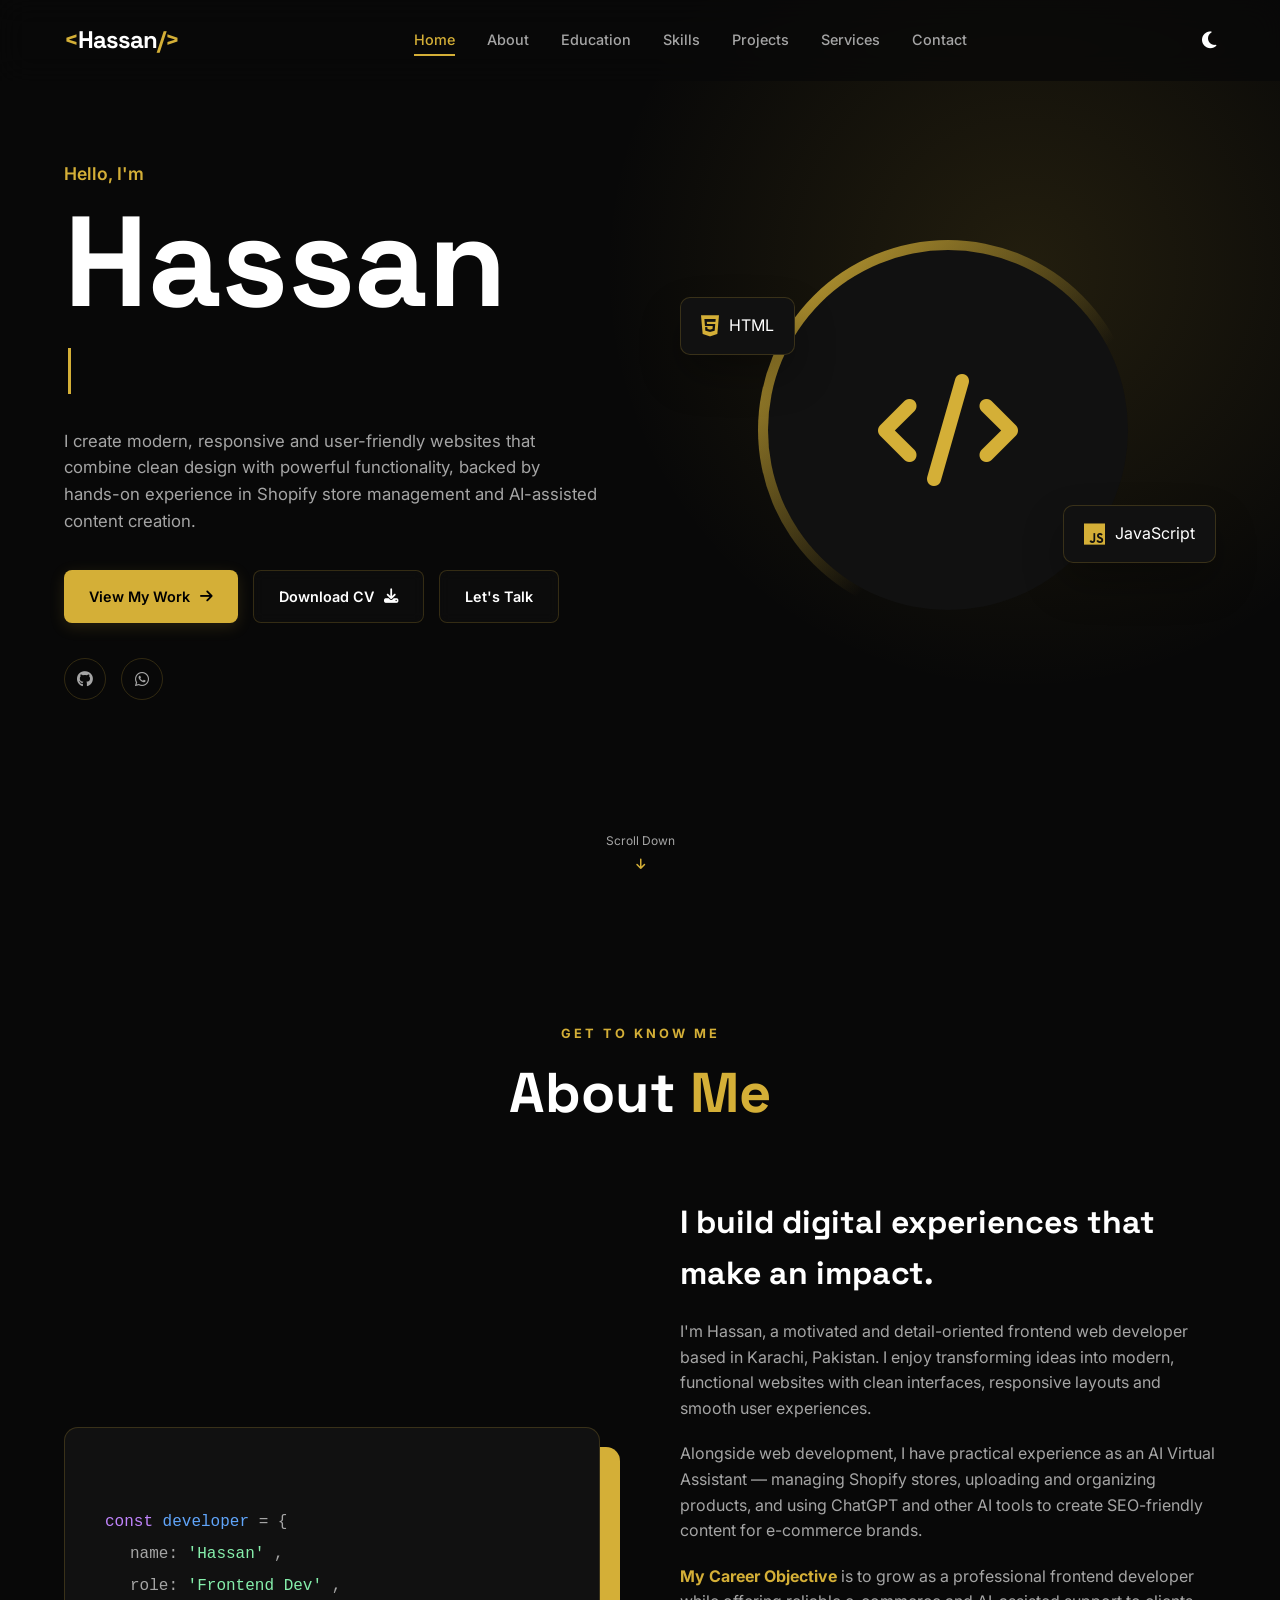
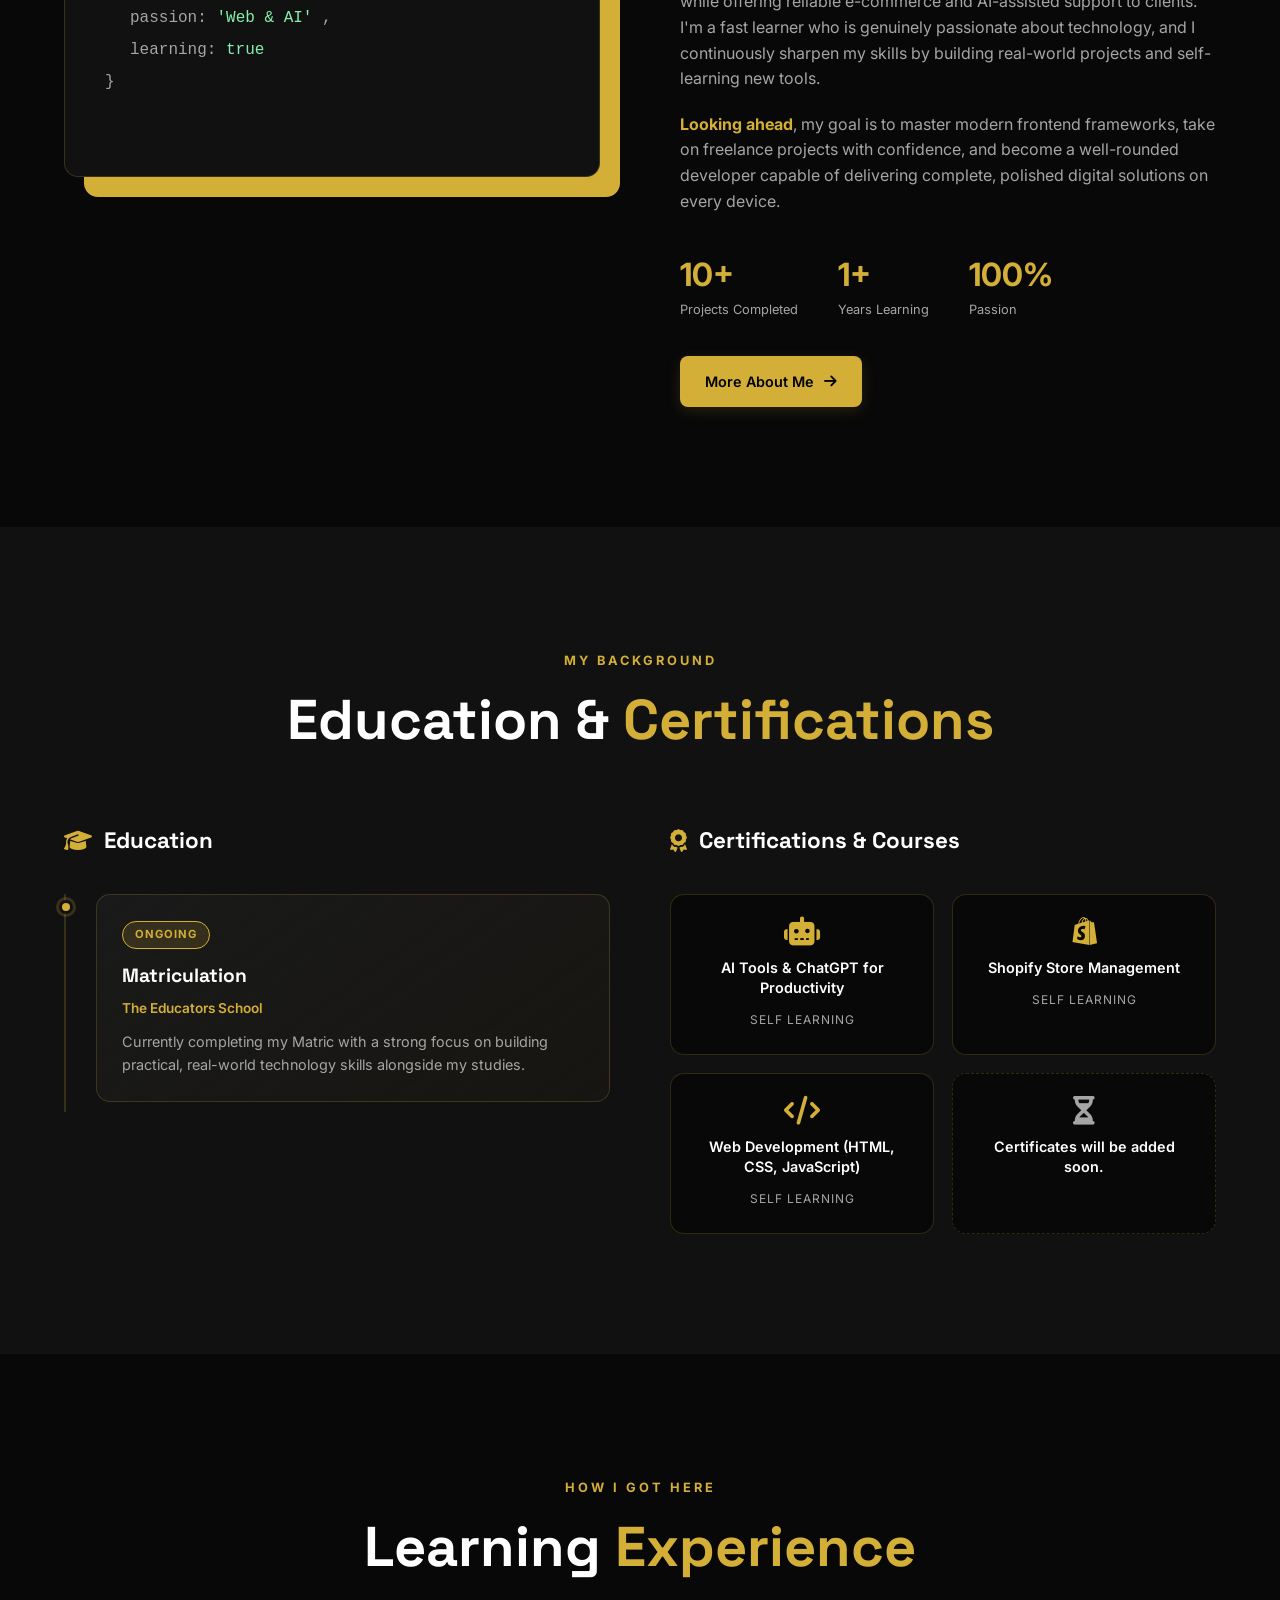
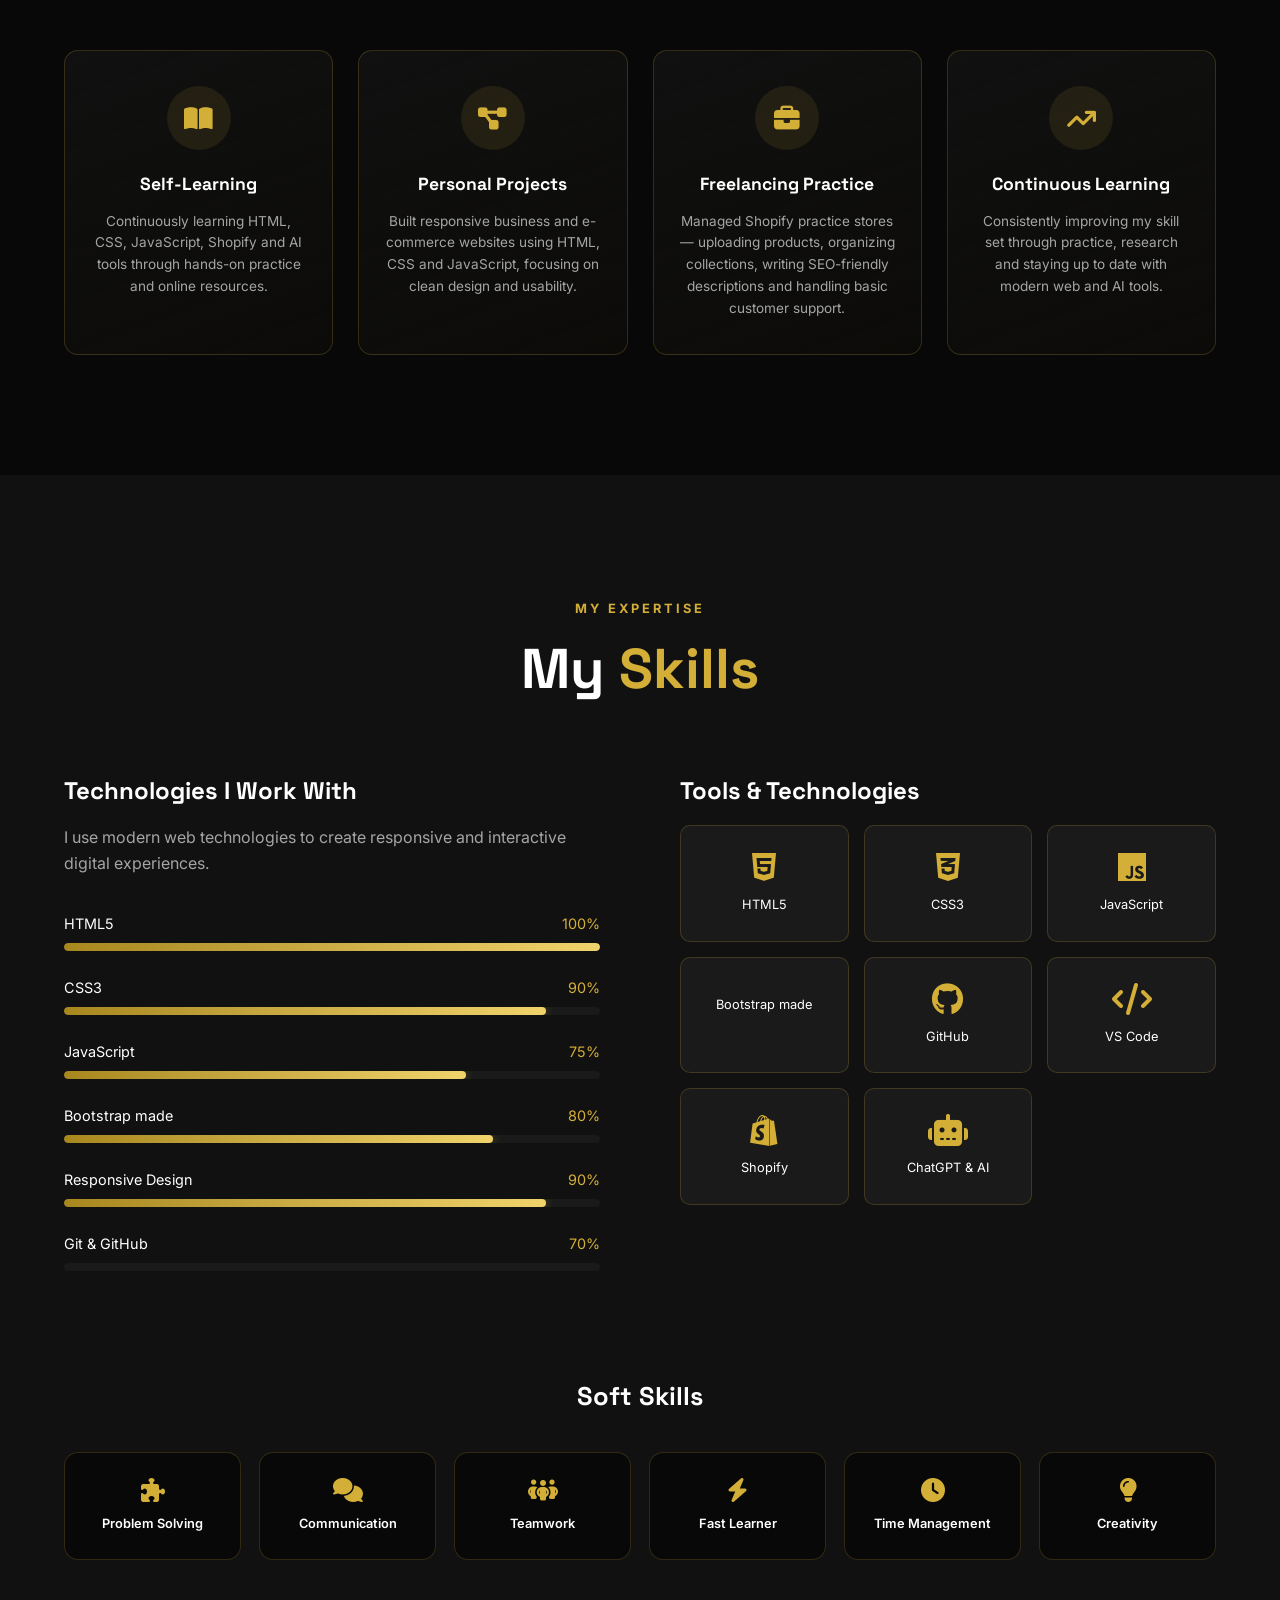
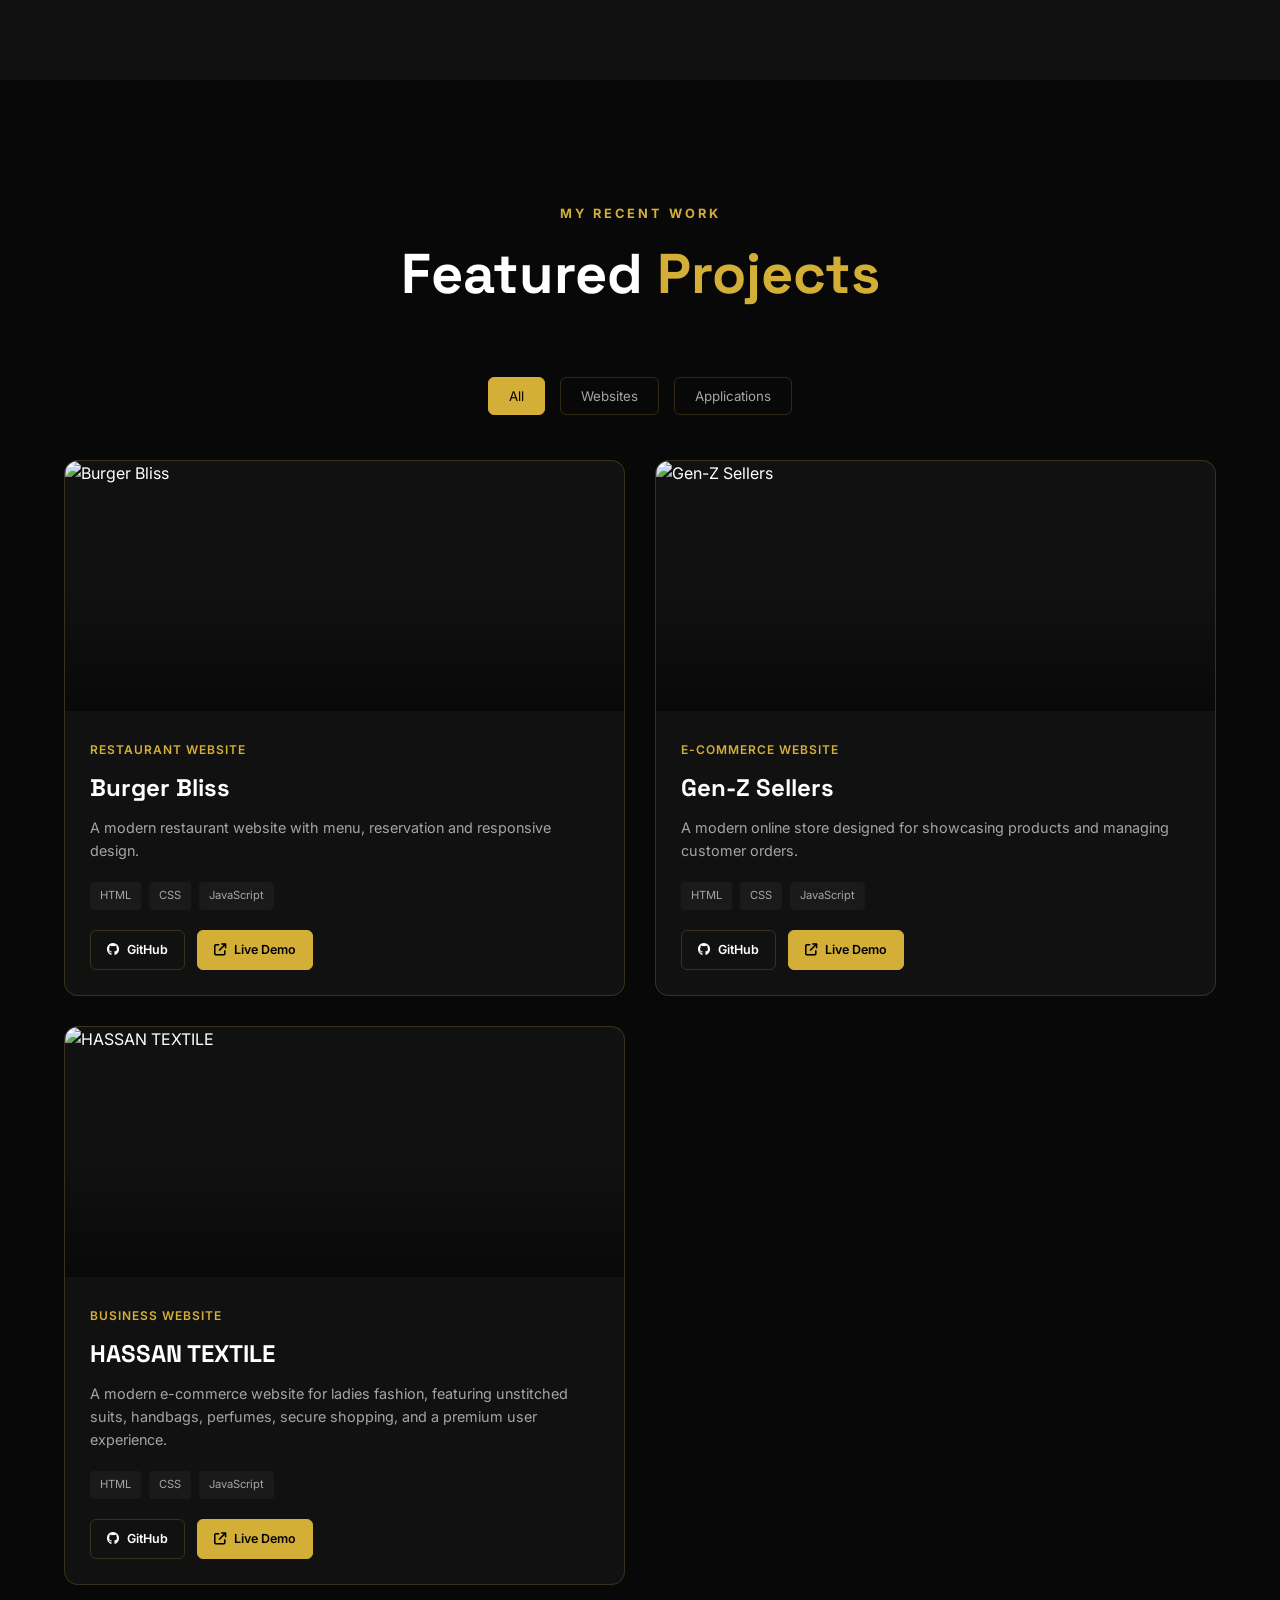
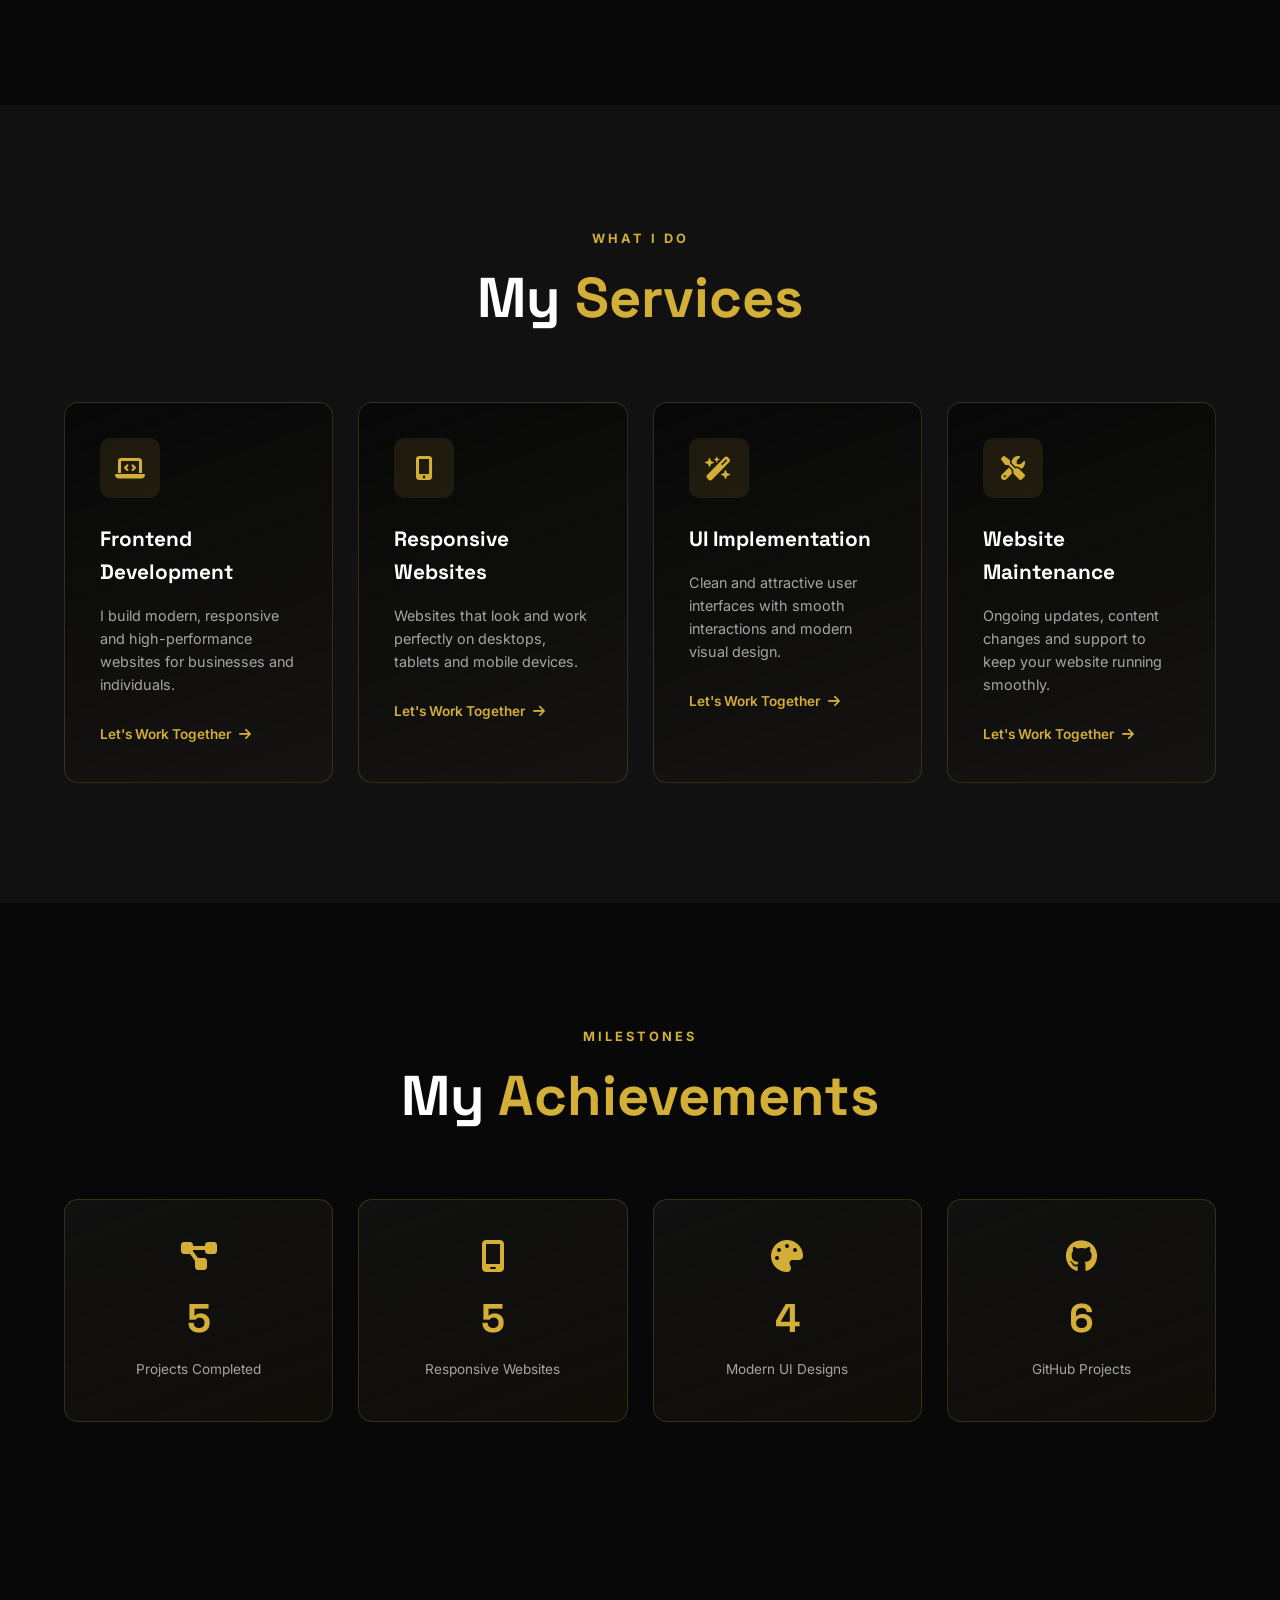
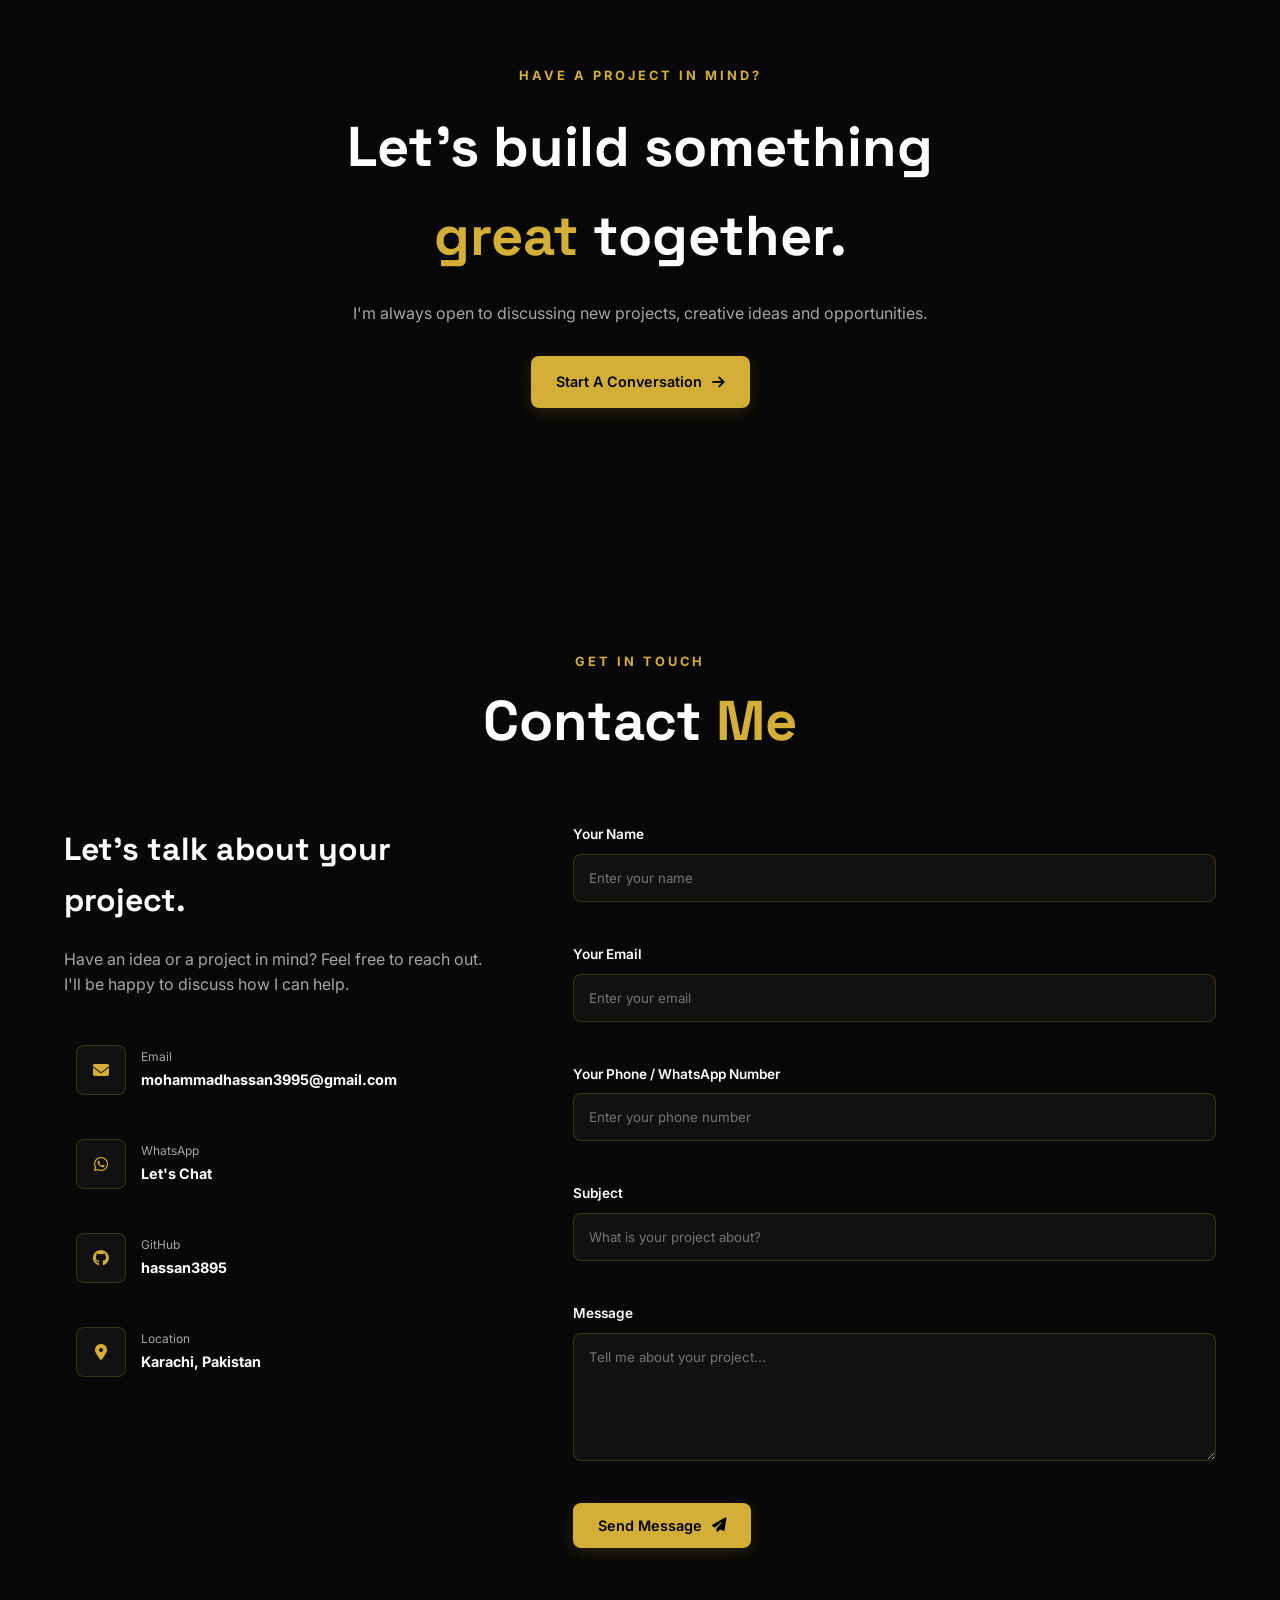
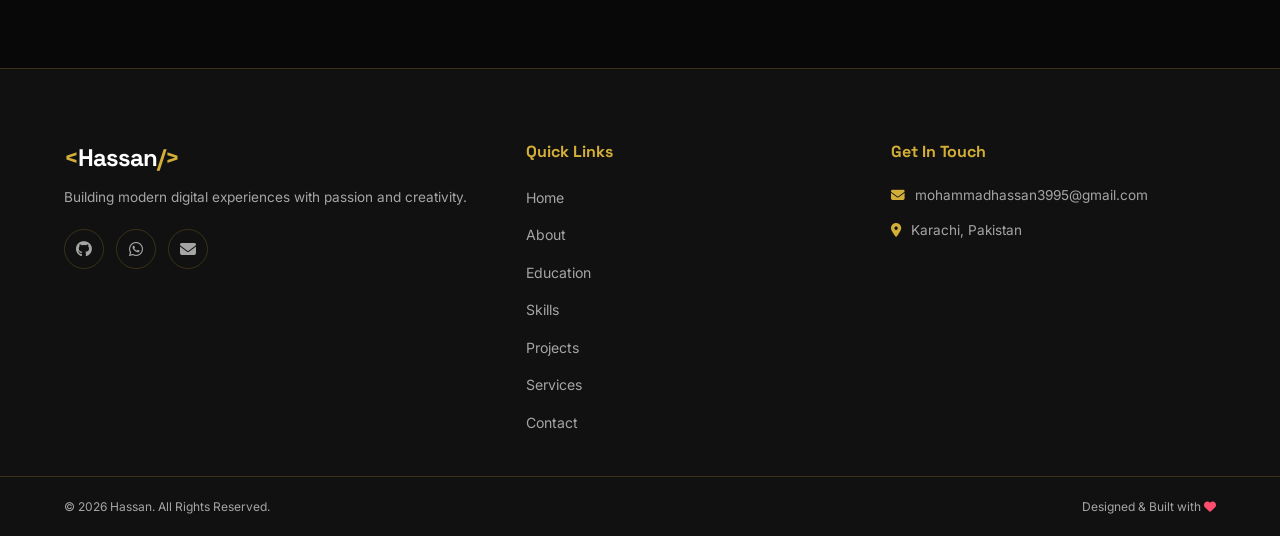
==== index.html @ ceb8ecf0 "Update index.html" ====
<!DOCTYPE html>
<html lang="en">

<head>

    <!-- Essential Meta Tags -->
    <meta charset="UTF-8">
    <meta name="viewport" content="width=device-width, initial-scale=1.0">

    <!-- SEO -->
    <meta name="description"
        content="Hassan is a passionate frontend web developer and AI Virtual Assistant from Karachi, Pakistan, skilled in HTML, CSS, JavaScript, Shopify store management and AI-assisted content creation. Explore his portfolio of modern, responsive websites.">

    <meta name="keywords"
        content="Hassan, Web Developer, Frontend Developer, HTML, CSS, JavaScript, Bootstrap made made, Portfolio, Shopify Assistant, AI Virtual Assistant, E-commerce Support, Karachi Pakistan">

    <meta name="author" content="Mohammad Hassan">
    <meta name="robots" content="index, follow">

    <!-- Canonical URL -->
    <link rel="canonical" href="https://hassan-portfolio.vercel.app/" />

    <!-- Open Graph / Facebook -->
    <meta property="og:type" content="website">
    <meta property="og:url" content="https://hassan-portfolio.vercel.app/">
    <meta property="og:title" content="Hassan Portfolio | Web Developer & AI Virtual Assistant">
    <meta property="og:description"
        content="Passionate frontend web developer and AI Virtual Assistant creating modern, responsive and user-friendly websites.">
    <meta property="og:image" content="assets/og-image.jpg">

    <!-- Twitter Card -->
    <meta name="twitter:card" content="summary_large_image">
    <meta name="twitter:url" content="https://hassan-portfolio.vercel.app/">
    <meta name="twitter:title" content="Hassan Portfolio | Web Developer & AI Virtual Assistant">
    <meta name="twitter:description"
        content="Passionate frontend web developer and AI Virtual Assistant creating modern, responsive and user-friendly websites.">
    <meta name="twitter:image" content="assets/og-image.jpg">

    <!-- Structured Data -->
    <script type="application/ld+json">
    {
        "@context": "https://schema.org",
        "@type": "Person",
        "name": "Mohammad Hassan",
        "jobTitle": "Frontend Web Developer & AI Virtual Assistant",
        "url": "https://hassan-portfolio.vercel.app/",
        "email": "mailto:mohammadhassan3995@gmail.com",
        "address": {
            "@type": "PostalAddress",
            "addressLocality": "Karachi",
            "addressCountry": "Pakistan"
        },
        "sameAs": [
            "https://github.com/hassan3895"
        ],
        "knowsAbout": ["HTML", "CSS", "JavaScript", "Bootstrap made made", "Shopify", "ChatGPT", "AI Tools"]
    }
    </script>

    <!-- Google Search Console Verification -->
    <meta name="google-site-verification" 
    content="tVzhoHxS9jif31lIpPzlOFUFsqMQNj24yGW9AEU0z_U" />

    <!-- Website Title -->
    <title>Hassan Portfolio | Web Developer & Frontend Developer</title>

    <!-- Favicon -->
    <link rel="icon" href="assets/favicon.png" type="image/png">

    <!-- Google Fonts -->
    <link rel="preconnect" href="https://fonts.googleapis.com">

    <link rel="preconnect"
        href="https://fonts.gstatic.com"
        crossorigin>

    <link
        href="https://fonts.googleapis.com/css2?family=Inter:wght@400;500;600;700;800&family=Space+Grotesk:wght@400;500;600;700&display=swap"
        rel="stylesheet">

    <!-- Font Awesome Icons -->
    <link rel="stylesheet"
        href="https://cdnjs.cloudflare.com/ajax/libs/font-awesome/6.5.2/css/all.min.css">

    <!-- Main CSS -->
    <link rel="stylesheet" href="style.css">

</head>


<body>


    <!-- =========================
         PRELOADER
    ========================== -->

    <div class="preloader" id="preloader">

        <div class="loader"></div>

    </div>


    <!-- =========================
         HEADER / NAVBAR
    ========================== -->

    <header class="header" id="header">

        <nav class="navbar container">


            <!-- Logo -->

            <a href="#home" class="logo">

                <span>&lt;</span>Hassan<span>/&gt;</span>

            </a>


            <!-- Navigation Links -->

            <div class="nav-menu" id="nav-menu">

                <ul class="nav-list">


                    <li class="nav-item">

                        <a href="#home"
                            class="nav-link active-link">

                            Home

                        </a>

                    </li>


                    <li class="nav-item">

                        <a href="#about"
                            class="nav-link">

                            About

                        </a>

                    </li>


                    <li class="nav-item">

                        <a href="#education"
                            class="nav-link">

                            Education

                        </a>

                    </li>


                    <li class="nav-item">

                        <a href="#skills"
                            class="nav-link">

                            Skills

                        </a>

                    </li>


                    <li class="nav-item">

                        <a href="#projects"
                            class="nav-link">

                            Projects

                        </a>

                    </li>


                    <li class="nav-item">

                        <a href="#services"
                            class="nav-link">

                            Services

                        </a>

                    </li>


                    <li class="nav-item">

                        <a href="#contact"
                            class="nav-link">

                            Contact

                        </a>

                    </li>


                </ul>


                <!-- Close Menu Button -->

                <button class="nav-close"
                    id="nav-close"
                    aria-label="Close navigation menu">

                    <i class="fa-solid fa-xmark"></i>

                </button>


            </div>


            <!-- Header Actions -->

            <div class="nav-actions">


                <!-- Theme Toggle -->

                <button class="theme-toggle"
                    id="theme-toggle"
                    aria-label="Toggle dark and light mode">

                    <i class="fa-solid fa-moon"></i>

                </button>


                <!-- Mobile Menu Button -->

                <button class="nav-toggle"
                    id="nav-toggle"
                    aria-label="Open navigation menu">

                    <i class="fa-solid fa-bars"></i>

                </button>


            </div>


        </nav>

    </header>


    <!-- =========================
         MAIN CONTENT
    ========================== -->

    <main>


        <!-- =========================
             HERO SECTION
        ========================== -->

        <section class="hero section"
            id="home">


            <div class="container hero-container">


                <!-- Hero Content -->

                <div class="hero-content">


                    <p class="hero-subtitle">

                        Hello, I'm

                    </p>


                    <h1 class="hero-title">

                        Hassan

                    </h1>


                    <h2 class="hero-role">

                        <span class="typing-text"></span>

                    </h2>


                    <p class="hero-description">

                        I create modern, responsive and user-friendly websites
                        that combine clean design with powerful functionality,
                        backed by hands-on experience in Shopify store management
                        and AI-assisted content creation.

                    </p>


                    <!-- Hero Buttons -->

                    <div class="hero-buttons">


                        <!-- View My Work -->

                        <a href="#projects"
                            class="btn btn-primary">

                            View My Work

                            <i class="fa-solid fa-arrow-right"></i>

                        </a>


                        <a href="https://github.com/user-attachments/files/30854915/Hassan-CV.pdf.pdf"
                         class="btn btn-outline"
                         target="_blank">

                          Download CV
                          <i class="fa-solid fa-download"></i>

                      </a>


                        <!-- Let's Talk -->

                        <a href="#contact"
                            class="btn btn-outline">

                            Let's Talk

                        </a>


                    </div>


                    <!-- Social Links -->

                    <div class="social-links">


                        <!-- GitHub -->

                        <a href="https://github.com/hassan3895"
                            target="_blank"
                            rel="noopener noreferrer"
                            aria-label="GitHub">

                            <i class="fa-brands fa-github"></i>

                        </a>


                        <!-- WhatsApp -->

                        <a href="https://wa.me/923287096603"
                            target="_blank"
                            rel="noopener noreferrer"
                            aria-label="WhatsApp">

                            <i class="fa-brands fa-whatsapp"></i>

                        </a>


                    </div>


                </div>


                <!-- Hero Visual -->

                <div class="hero-visual">


                    <div class="hero-image-wrapper">


                        <div class="hero-image-placeholder">

                            <i class="fa-solid fa-code"></i>

                        </div>


                    </div>


                    <!-- Floating Code Card -->

                    <div class="floating-card floating-card-one">

                        <i class="fa-brands fa-html5"></i>

                        <span>HTML</span>

                    </div>


                    <div class="floating-card floating-card-two">

                        <i class="fa-brands fa-js"></i>

                        <span>JavaScript</span>

                    </div>


                </div>


            </div>


            <!-- Scroll Down -->

            <a href="#about"
                class="scroll-down">

                <span>Scroll Down</span>

                <i class="fa-solid fa-arrow-down"></i>

            </a>


        </section>


        <!-- =========================
             ABOUT SECTION
        ========================== -->

        <section class="about section"
            id="about">


            <div class="container">


                <div class="section-heading">


                    <span class="section-label">

                        Get To Know Me

                    </span>


                    <h2 class="section-title">

                        About <span>Me</span>

                    </h2>


                </div>


                <div class="about-container">


                    <!-- About Visual -->

                    <div class="about-visual">


                        <div class="about-card">


                            <div class="about-code">


                                <span class="code-purple">

                                    const

                                </span>


                                <span class="code-blue">

                                    developer

                                </span>


                                <span>

                                    =

                                </span>


                                <span>

                                    {

                                </span>


                                <br>


                                <span class="code-indent">

                                    name:

                                    <span class="code-green">

                                        'Hassan'

                                    </span>,

                                </span>


                                <br>


                                <span class="code-indent">

                                    role:

                                    <span class="code-green">

                                        'Frontend Dev'

                                    </span>,

                                </span>


                                <br>


                                <span class="code-indent">

                                    passion:

                                    <span class="code-green">

                                        'Web & AI'

                                    </span>,

                                </span>


                                <br>


                                <span class="code-indent">

                                    learning:

                                    <span class="code-green">

                                        true

                                    </span>

                                </span>


                                <br>


                                <span>

                                    }

                                </span>


                            </div>


                        </div>


                    </div>


                    <!-- About Content -->

                    <div class="about-content">


                        <h3>

                            I build digital experiences that make an impact.

                        </h3>


                        <p>

                            I'm Hassan, a motivated and detail-oriented frontend
                            web developer based in Karachi, Pakistan. I enjoy
                            transforming ideas into modern, functional websites
                            with clean interfaces, responsive layouts and smooth
                            user experiences.

                        </p>


                        <p>

                            Alongside web development, I have practical experience
                            as an AI Virtual Assistant — managing Shopify stores,
                            uploading and organizing products, and using ChatGPT
                            and other AI tools to create SEO-friendly content for
                            e-commerce brands.

                        </p>


                        <p>

                            <strong>My Career Objective</strong> is to grow as a
                            professional frontend developer while offering reliable
                            e-commerce and AI-assisted support to clients. I'm a
                            fast learner who is genuinely passionate about
                            technology, and I continuously sharpen my skills by
                            building real-world projects and self-learning new tools.

                        </p>


                        <p>

                            <strong>Looking ahead</strong>, my goal is to master
                            modern frontend frameworks, take on freelance projects
                            with confidence, and become a well-rounded developer
                            capable of delivering complete, polished digital
                            solutions on every device.

                        </p>


                        <!-- About Stats -->

                        <div class="about-stats">


                            <div class="stat-item">

                                <h4>

                                    10+

                                </h4>


                                <p>

                                    Projects Completed

                                </p>

                            </div>


                            <div class="stat-item">

                                <h4>

                                    1+

                                </h4>


                                <p>

                                    Years Learning

                                </p>

                            </div>


                            <div class="stat-item">

                                <h4>

                                    100%

                                </h4>


                                <p>

                                    Passion

                                </p>

                            </div>


                        </div>


                        <a href="#contact"
                            class="btn btn-primary">

                            More About Me

                            <i class="fa-solid fa-arrow-right"></i>

                        </a>


                    </div>


                </div>


            </div>


        </section>


        <!-- =========================
             EDUCATION SECTION
        ========================== -->

        <section class="education section"
            id="education">


            <div class="container">


                <div class="section-heading">


                    <span class="section-label">

                        My Background

                    </span>


                    <h2 class="section-title">

                        Education & <span>Certifications</span>

                    </h2>


                </div>


                <div class="education-container">


                    <!-- Education Timeline -->

                    <div class="timeline-wrapper">


                        <h3 class="timeline-heading">

                            <i class="fa-solid fa-graduation-cap"></i>
                            Education

                        </h3>


                        <div class="timeline">


                            <div class="timeline-item">

                                <div class="timeline-dot"></div>

                                <div class="timeline-content">

                                    <span class="timeline-status status-ongoing">Ongoing</span>

                                    <h4>Matriculation</h4>

                                    <p class="timeline-college">The Educators School</p>

                                    <p>Currently completing my Matric with a strong
                                        focus on building practical, real-world
                                        technology skills alongside my studies.</p>

                                </div>

                            </div>


                        </div>


                    </div>


                    <!-- Certifications -->

                    <div class="certifications-wrapper">


                        <h3 class="timeline-heading">

                            <i class="fa-solid fa-award"></i>
                            Certifications & Courses

                        </h3>


                        <div class="certifications-grid">


                            <div class="certificate-card">

                                <i class="fa-solid fa-robot"></i>

                                <h4>AI Tools & ChatGPT for Productivity</h4>

                                <span>Self Learning</span>

                            </div>


                            <div class="certificate-card">

                                <i class="fa-brands fa-shopify"></i>

                                <h4>Shopify Store Management</h4>

                                <span>Self Learning</span>

                            </div>


                            <div class="certificate-card">

                                <i class="fa-solid fa-code"></i>

                                <h4>Web Development (HTML, CSS, JavaScript)</h4>

                                <span>Self Learning</span>

                            </div>


                            <div class="certificate-card certificate-placeholder">

                                <i class="fa-solid fa-hourglass-half"></i>

                                <h4>Certificates will be added soon.</h4>

                            </div>


                        </div>


                    </div>


                </div>


            </div>


        </section>


        <!-- =========================
             LEARNING EXPERIENCE SECTION
        ========================== -->

        <section class="experience section"
            id="experience">


            <div class="container">


                <div class="section-heading">


                    <span class="section-label">

                        How I Got Here

                    </span>


                    <h2 class="section-title">

                        Learning <span>Experience</span>

                    </h2>


                </div>


                <div class="experience-grid">


                    <div class="experience-card">

                        <div class="experience-icon">

                            <i class="fa-solid fa-book-open"></i>

                        </div>

                        <h3>Self-Learning</h3>

                        <p>Continuously learning HTML, CSS, JavaScript, Shopify
                            and AI tools through hands-on practice and online
                            resources.</p>

                    </div>


                    <div class="experience-card">

                        <div class="experience-icon">

                            <i class="fa-solid fa-diagram-project"></i>

                        </div>

                        <h3>Personal Projects</h3>

                        <p>Built responsive business and e-commerce websites
                            using HTML, CSS and JavaScript, focusing on clean
                            design and usability.</p>

                    </div>


                    <div class="experience-card">

                        <div class="experience-icon">

                            <i class="fa-solid fa-briefcase"></i>

                        </div>

                        <h3>Freelancing Practice</h3>

                        <p>Managed Shopify practice stores — uploading products,
                            organizing collections, writing SEO-friendly
                            descriptions and handling basic customer support.</p>

                    </div>


                    <div class="experience-card">

                        <div class="experience-icon">

                            <i class="fa-solid fa-arrow-trend-up"></i>

                        </div>

                        <h3>Continuous Learning</h3>

                        <p>Consistently improving my skill set through practice,
                            research and staying up to date with modern web and
                            AI tools.</p>

                    </div>


                </div>


            </div>


        </section>


        <!-- =========================
             SKILLS SECTION
        ========================== -->

        <section class="skills section"
            id="skills">


            <div class="container">


                <div class="section-heading">


                    <span class="section-label">

                        My Expertise

                    </span>


                    <h2 class="section-title">

                        My <span>Skills</span>

                    </h2>


                </div>


                <div class="skills-container">


                    <!-- Technical Skills -->

                    <div class="skills-content">


                        <h3>

                            Technologies I Work With

                        </h3>


                        <p>

                            I use modern web technologies to create responsive
                            and interactive digital experiences.

                        </p>


                        <!-- HTML5 -->

                        <div class="skill-item">


                            <div class="skill-info">

                                <span>HTML5</span>

                                <span>100%</span>

                            </div>


                            <div class="skill-bar">

                                <span class="skill-progress" data-width="100"></span>

                            </div>


                        </div>


                        <!-- CSS3 -->

                        <div class="skill-item">


                            <div class="skill-info">

                                <span>CSS3</span>

                                <span>90%</span>

                            </div>


                            <div class="skill-bar">

                                <span class="skill-progress" data-width="90"></span>

                            </div>


                        </div>


                        <!-- JavaScript -->

                        <div class="skill-item">


                            <div class="skill-info">

                                <span>JavaScript</span>

                                <span>75%</span>

                            </div>


                            <div class="skill-bar">

                                <span class="skill-progress" data-width="75"></span>

                            </div>


                        </div>


                        <!-- Bootstrap made -->

                        <div class="skill-item">


                            <div class="skill-info">

                                <span>Bootstrap made</span>

                                <span>80%</span>

                            </div>


                            <div class="skill-bar">

                                <span class="skill-progress" data-width="80"></span>

                            </div>


                        </div>


                        <!-- Responsive Design -->

                        <div class="skill-item">


                            <div class="skill-info">

                                <span>Responsive Design</span>

                                <span>90%</span>

                            </div>


                            <div class="skill-bar">

                                <span class="skill-progress" data-width="90"></span>

                            </div>


                        </div>


                        <!-- Git & GitHub -->

                        <div class="skill-item">


                            <div class="skill-info">

                                <span>Git & GitHub</span>

                                <span>70%</span>

                            </div>


                            <div class="skill-bar">

                                <span class="skill-progress" data-width="70"></span>

                            </div>


                        </div>


                    </div>


                    <!-- Tools -->

                    <div class="tools-container">


                        <h3>

                            Tools & Technologies

                        </h3>


                        <div class="tools-grid">


                            <div class="tool-card">

                                <i class="fa-brands fa-html5"></i>

                                <span>HTML5</span>

                            </div>


                            <div class="tool-card">

                                <i class="fa-brands fa-css3-alt"></i>

                                <span>CSS3</span>

                            </div>


                            <div class="tool-card">

                                <i class="fa-brands fa-js"></i>

                                <span>JavaScript</span>

                            </div>


                            <div class="tool-card">

                                <i class="fa-brands fa-Bootstrap made"></i>

                                <span>Bootstrap made</span>

                            </div>


                            <div class="tool-card">

                                <i class="fa-brands fa-github"></i>

                                <span>GitHub</span>

                            </div>


                            <div class="tool-card">

                                <i class="fa-solid fa-code"></i>

                                <span>VS Code</span>

                            </div>


                            <div class="tool-card">

                                <i class="fa-brands fa-shopify"></i>

                                <span>Shopify</span>

                            </div>


                            <div class="tool-card">

                                <i class="fa-solid fa-robot"></i>

                                <span>ChatGPT & AI</span>

                            </div>


                        </div>


                    </div>


                </div>


                <!-- Soft Skills -->

                <div class="soft-skills-wrapper">


                    <h3 class="soft-skills-heading">

                        Soft Skills

                    </h3>


                    <div class="soft-skills-grid">


                        <div class="soft-skill-card">

                            <i class="fa-solid fa-puzzle-piece"></i>

                            <span>Problem Solving</span>

                        </div>


                        <div class="soft-skill-card">

                            <i class="fa-solid fa-comments"></i>

                            <span>Communication</span>

                        </div>


                        <div class="soft-skill-card">

                            <i class="fa-solid fa-people-group"></i>

                            <span>Teamwork</span>

                        </div>


                        <div class="soft-skill-card">

                            <i class="fa-solid fa-bolt"></i>

                            <span>Fast Learner</span>

                        </div>


                        <div class="soft-skill-card">

                            <i class="fa-solid fa-clock"></i>

                            <span>Time Management</span>

                        </div>


                        <div class="soft-skill-card">

                            <i class="fa-solid fa-lightbulb"></i>

                            <span>Creativity</span>

                        </div>


                    </div>


                </div>


            </div>


        </section>


        <!-- =========================
             PROJECTS SECTION
        ========================== -->

        <section class="projects section"
            id="projects">


            <div class="container">


                <div class="section-heading">


                    <span class="section-label">

                        My Recent Work

                    </span>


                    <h2 class="section-title">

                        Featured <span>Projects</span>

                    </h2>


                </div>


                <!-- Project Filters -->

                <div class="project-filters">


                    <button class="filter-btn active-filter"
                        data-filter="all">

                        All

                    </button>


                    <button class="filter-btn"
                        data-filter="web">

                        Websites

                    </button>


                    <button class="filter-btn"
                        data-filter="app">

                        Applications

                    </button>


                </div>


                <!-- Projects Grid -->

                <div class="projects-grid">


<!-- ========================= -->
<!-- Project 1: Burger Bliss -->
<!-- ========================= -->

<article class="project-card" data-category="web">

    <div class="project-image">

        <img
            width="900"
            height="381"
            src="https://github.com/user-attachments/assets/f522d0cc-4d59-48ba-a394-1ea15512b4f4"
            alt="Burger Bliss"
            loading="lazy">

        <div class="project-overlay">

            <a href="https://github.com/hassan3895"
                target="_blank"
                rel="noopener noreferrer"
                class="project-link"
                aria-label="View Burger Bliss project">

                <i class="fa-solid fa-arrow-up-right-from-square"></i>

            </a>

            <a href="https://github.com/hassan3895"
                target="_blank"
                rel="noopener noreferrer"
                class="project-link"
                aria-label="View source code">

                <i class="fa-brands fa-github"></i>

            </a>

        </div>

    </div>

    <div class="project-content">

        <span class="project-category">
            Restaurant Website
        </span>

        <h3>Burger Bliss</h3>

        <p>
            A modern restaurant website with menu, reservation and responsive design.
        </p>

        <div class="project-tech">
            <span>HTML</span>
            <span>CSS</span>
            <span>JavaScript</span>
        </div>

        <div class="project-buttons">

            <a href="https://github.com/hassan3895"
                target="_blank"
                rel="noopener noreferrer"
                class="btn-project-small">

                <i class="fa-brands fa-github"></i> GitHub

            </a>

            <a href="https://github.com/hassan3895"
                target="_blank"
                rel="noopener noreferrer"
                class="btn-project-small btn-project-live">

                <i class="fa-solid fa-arrow-up-right-from-square"></i> Live Demo

            </a>

        </div>

    </div>

</article>

<!-- ========================= -->
<!-- Project 2: Gen-Z Sellers -->
<!-- ========================= -->

<article class="project-card" data-category="web">

    <div class="project-image">

        <img
            width="900"
            height="457"
            src="https://github.com/user-attachments/assets/b04d1261-195d-4c54-8ab5-d4a1f8b5d66f"
            alt="Gen-Z Sellers"
            loading="lazy">

        <div class="project-overlay">

            <a href="https://gen-zsellers.vercel.app"
                target="_blank"
                rel="noopener noreferrer"
                class="project-link"
                aria-label="Open Gen-Z Sellers live website">

                <i class="fa-solid fa-arrow-up-right-from-square"></i>

            </a>

            <a href="https://github.com/hassan3895"
                target="_blank"
                rel="noopener noreferrer"
                class="project-link"
                aria-label="View source code">

                <i class="fa-brands fa-github"></i>

            </a>

        </div>

    </div>

    <div class="project-content">

        <span class="project-category">
            E-Commerce Website
        </span>

        <h3>Gen-Z Sellers</h3>

        <p>
            A modern online store designed for showcasing products and managing customer orders.
        </p>

        <div class="project-tech">
            <span>HTML</span>
            <span>CSS</span>
            <span>JavaScript</span>
        </div>

        <div class="project-buttons">

            <a href="https://github.com/hassan3895"
                target="_blank"
                rel="noopener noreferrer"
                class="btn-project-small">

                <i class="fa-brands fa-github"></i> GitHub

            </a>

            <a href="https://gen-zsellers.vercel.app"
                target="_blank"
                rel="noopener noreferrer"
                class="btn-project-small btn-project-live">

                <i class="fa-solid fa-arrow-up-right-from-square"></i> Live Demo

            </a>

        </div>

    </div>

</article>

<!-- ========================= -->
<!-- Project 3: HASSAN TEXTILE -->
<!-- ========================= -->

<article class="project-card" data-category="web">

    <div class="project-image">

        <img
            width="1898"
            height="904"
            src="https://github.com/user-attachments/assets/ff386862-532b-4b9e-8fd8-ffacb0a67231"
            alt="HASSAN TEXTILE"
            loading="lazy">

        <div class="project-overlay">

            <a href="https://hassan-textile.vercel.app/"
                target="_blank"
                rel="noopener noreferrer"
                class="project-link"
                aria-label="Open HASSAN TEXTILE live website">

                <i class="fa-solid fa-arrow-up-right-from-square"></i>

            </a>

            <a href="https://github.com/hassan3895"
                target="_blank"
                rel="noopener noreferrer"
                class="project-link"
                aria-label="View source code">

                <i class="fa-brands fa-github"></i>

            </a>

        </div>

    </div>

    <div class="project-content">

        <span class="project-category">
            Business Website
        </span>

        <h3>HASSAN TEXTILE</h3>

        <p>
            A modern e-commerce website for ladies fashion, featuring unstitched suits,
            handbags, perfumes, secure shopping, and a premium user experience.
        </p>

        <div class="project-tech">
            <span>HTML</span>
            <span>CSS</span>
            <span>JavaScript</span>
        </div>

        <div class="project-buttons">

            <a href="https://github.com/hassan3895"
                target="_blank"
                rel="noopener noreferrer"
                class="btn-project-small">

                <i class="fa-brands fa-github"></i> GitHub

            </a>

            <a href="https://hassan-textile.vercel.app/"
                target="_blank"
                rel="noopener noreferrer"
                class="btn-project-small btn-project-live">

                <i class="fa-solid fa-arrow-up-right-from-square"></i> Live Demo

            </a>

        </div>

    </div>

</article>
<!-- 
                    Project 4: Quiz-Powered-By-Hassan

                    <article class="project-card"
                        data-category="app">


                        <div class="project-image project-image-four">


                            <div class="project-overlay">


                                <a href="https://github.com/hassan3895"
                                    target="_blank"
                                    rel="noopener noreferrer"
                                    class="project-link"
                                    aria-label="View Quiz-Powered-By-Hassan project">

                                    <i class="fa-solid fa-arrow-up-right-from-square"></i>

                                </a>


                                <a href="https://github.com/hassan3895"
                                    target="_blank"
                                    rel="noopener noreferrer"
                                    class="project-link"
                                    aria-label="View source code">

                                    <i class="fa-brands fa-github"></i>

                                </a>


                            </div>


                        </div>


                        <div class="project-content">


                            <span class="project-category">

                                Web Application

                            </span>


                            <h3>

                                Quiz-Powered-By-Hassan

                            </h3>


                            <p>

                                An interactive quiz that tests your knowledge
                                through a simple and engaging interface.

                            </p>


                            <div class="project-tech">

                                <span>HTML</span>

                                <span>CSS</span>

                                <span>JavaScript</span>

                            </div>


                            <div class="project-buttons">

                                <a href="https://github.com/hassan3895"
                                    target="_blank" rel="noopener noreferrer"
                                    class="btn-project-small">
                                    <i class="fa-brands fa-github"></i> GitHub
                                </a>

                                <a href="https://github.com/hassan3895"
                                    target="_blank" rel="noopener noreferrer"
                                    class="btn-project-small btn-project-live">
                                    <i class="fa-solid fa-arrow-up-right-from-square"></i> Live Demo
                                </a>

                            </div>


                        </div>


                    </article>


                </div>


            </div> -->


        </section>



        <!-- =========================
             SERVICES SECTION
        ========================== -->

        <section class="services section"
            id="services">


            <div class="container">


                <div class="section-heading">


                    <span class="section-label">

                        What I Do

                    </span>


                    <h2 class="section-title">

                        My <span>Services</span>

                    </h2>


                </div>


                <div class="services-grid">


                    <!-- Service 1 -->

                    <div class="service-card">


                        <div class="service-icon">

                            <i class="fa-solid fa-laptop-code"></i>

                        </div>


                        <h3>

                            Frontend Development

                        </h3>


                        <p>

                            I build modern, responsive and high-performance
                            websites for businesses and individuals.

                        </p>


                        <a href="#contact"
                            class="service-link">

                            Let's Work Together

                            <i class="fa-solid fa-arrow-right"></i>

                        </a>


                    </div>


                    <!-- Service 2 -->

                    <div class="service-card">


                        <div class="service-icon">

                            <i class="fa-solid fa-mobile-screen-button"></i>

                        </div>


                        <h3>

                            Responsive Websites

                        </h3>


                        <p>

                            Websites that look and work perfectly on desktops,
                            tablets and mobile devices.

                        </p>


                        <a href="#contact"
                            class="service-link">

                            Let's Work Together

                            <i class="fa-solid fa-arrow-right"></i>

                        </a>


                    </div>


                    <!-- Service 3 -->

                    <div class="service-card">


                        <div class="service-icon">

                            <i class="fa-solid fa-wand-magic-sparkles"></i>

                        </div>


                        <h3>

                            UI Implementation

                        </h3>


                        <p>

                            Clean and attractive user interfaces with smooth
                            interactions and modern visual design.

                        </p>


                        <a href="#contact"
                            class="service-link">

                            Let's Work Together

                            <i class="fa-solid fa-arrow-right"></i>

                        </a>


                    </div>


                    <!-- Service 4 -->

                    <div class="service-card">


                        <div class="service-icon">

                            <i class="fa-solid fa-screwdriver-wrench"></i>

                        </div>


                        <h3>

                            Website Maintenance

                        </h3>


                        <p>

                            Ongoing updates, content changes and support to
                            keep your website running smoothly.

                        </p>


                        <a href="#contact"
                            class="service-link">

                            Let's Work Together

                            <i class="fa-solid fa-arrow-right"></i>

                        </a>


                    </div>


                </div>


            </div>


        </section>


        <!-- =========================
             ACHIEVEMENTS SECTION
        ========================== -->

        <section class="achievements section"
            id="achievements">


            <div class="container">


                <div class="section-heading">


                    <span class="section-label">

                        Milestones

                    </span>


                    <h2 class="section-title">

                        My <span>Achievements</span>

                    </h2>


                </div>


                <div class="achievements-grid">


                    <div class="achievement-card">

                        <i class="fa-solid fa-diagram-project"></i>

                        <h3 class="counter" data-target="06">0</h3>

                        <p>Projects Completed</p>

                    </div>


                    <div class="achievement-card">

                        <i class="fa-solid fa-mobile-screen"></i>

                        <h3 class="counter" data-target="06">0</h3>

                        <p>Responsive Websites</p>

                    </div>


                    <div class="achievement-card">

                        <i class="fa-solid fa-palette"></i>

                        <h3 class="counter" data-target="05">0</h3>

                        <p>Modern UI Designs</p>

                    </div>


                    <div class="achievement-card">

                        <i class="fa-brands fa-github"></i>

                        <h3 class="counter" data-target="07">0</h3>

                        <p>GitHub Projects</p>

                    </div>


                </div>


            </div>


        </section>


        <!-- =========================
             CTA SECTION
        ========================== -->

        <section class="cta section">


            <div class="container">


                <div class="cta-content">


                    <span class="section-label">

                        Have A Project In Mind?

                    </span>


                    <h2>

                        Let's build something

                        <span>

                            great

                        </span>

                        together.

                    </h2>


                    <p>

                        I'm always open to discussing new projects,
                        creative ideas and opportunities.

                    </p>


                    <a href="#contact"
                        class="btn btn-primary">

                        Start A Conversation

                        <i class="fa-solid fa-arrow-right"></i>

                    </a>


                </div>


            </div>


        </section>


        <!-- =========================
             CONTACT SECTION
        ========================== -->

        <section class="contact section"
            id="contact">


            <div class="container">


                <div class="section-heading">


                    <span class="section-label">

                        Get In Touch

                    </span>


                    <h2 class="section-title">

                        Contact <span>Me</span>

                    </h2>


                </div>


                <div class="contact-container">


                    <!-- Contact Information -->

                    <div class="contact-info">


                        <h3>

                            Let's talk about your project.

                        </h3>


                        <p>

                            Have an idea or a project in mind?
                            Feel free to reach out. I'll be happy to
                            discuss how I can help.

                        </p>


                        <div class="contact-details">


                            <!-- Email -->

                            <a href="mailto:mohammadhassan3995@gmail.com"
                                class="contact-item">


                                <div class="contact-icon">

                                    <i class="fa-solid fa-envelope"></i>

                                </div>


                                <div>

                                    <span>

                                        Email

                                    </span>


                                    <strong>

                                        mohammadhassan3995@gmail.com

                                    </strong>

                                </div>


                            </a>


                            <!-- WhatsApp -->

                            <a href="https://wa.me/923287096603"
                                target="_blank"
                                rel="noopener noreferrer"
                                class="contact-item">


                                <div class="contact-icon">

                                    <i class="fa-brands fa-whatsapp"></i>

                                </div>


                                <div>

                                    <span>

                                        WhatsApp

                                    </span>


                                    <strong>

                                        Let's Chat

                                    </strong>

                                </div>


                            </a>


                            <!-- GitHub -->

                            <a href="https://github.com/hassan3895"
                                target="_blank"
                                rel="noopener noreferrer"
                                class="contact-item">


                                <div class="contact-icon">

                                    <i class="fa-brands fa-github"></i>

                                </div>


                                <div>

                                    <span>

                                        GitHub

                                    </span>


                                    <strong>

                                        hassan3895

                                    </strong>

                                </div>


                            </a>


                            <!-- Location -->

                            <div class="contact-item">


                                <div class="contact-icon">

                                    <i class="fa-solid fa-location-dot"></i>

                                </div>


                                <div>

                                    <span>

                                        Location

                                    </span>


                                    <strong>

                                        Karachi, Pakistan

                                    </strong>

                                </div>


                            </div>


                        </div>


                    </div>


                    <!-- Contact Form -->

                    <form action="https://formspree.io/f/mkodpdbj"
                        method="POST"
                        class="contact-form"
                        id="contact-form"
                        novalidate>


                        <!-- Name -->

                        <div class="form-group">


                            <label for="name">

                                Your Name

                            </label>


                            <input type="text"
                                id="name"
                                name="name"
                                placeholder="Enter your name"
                                required>

                            <span class="form-error" id="name-error"></span>


                        </div>


                        <!-- Email -->

                        <div class="form-group">


                            <label for="email">

                                Your Email

                            </label>


                            <input type="email"
                                id="email"
                                name="email"
                                placeholder="Enter your email"
                                required>

                            <span class="form-error" id="email-error"></span>


                        </div>


                        <!-- Phone / WhatsApp Number -->

                        <div class="form-group">


                            <label for="phone">

                                Your Phone / WhatsApp Number

                            </label>


                            <input type="tel"
                                id="phone"
                                name="phone"
                                placeholder="Enter your phone number"
                                required>

                            <span class="form-error" id="phone-error"></span>


                        </div>


                        <!-- Subject -->

                        <div class="form-group">


                            <label for="subject">

                                Subject

                            </label>


                            <input type="text"
                                id="subject"
                                name="subject"
                                placeholder="What is your project about?"
                                required>

                            <span class="form-error" id="subject-error"></span>


                        </div>


                        <!-- Message -->

                        <div class="form-group">


                            <label for="message">

                                Message

                            </label>


                            <textarea id="message"
                                name="message"
                                rows="6"
                                placeholder="Tell me about your project..."
                                required></textarea>

                            <span class="form-error" id="message-error"></span>


                        </div>


                        <!-- Submit Button -->

                        <button type="submit"
                            class="btn btn-primary">

                            Send Message

                            <i class="fa-solid fa-paper-plane"></i>

                        </button>


                    </form>


                </div>


            </div>


        </section>


    </main>


    <!-- =========================
         FOOTER
    ========================== -->

    <footer class="footer">


        <div class="container footer-container">


            <div class="footer-brand">


                <a href="#home"
                    class="logo">

                    <span>&lt;</span>Hassan<span>/&gt;</span>

                </a>


                <p>

                    Building modern digital experiences
                    with passion and creativity.

                </p>


                <!-- Footer Social Links -->

                <div class="footer-socials">


                    <a href="https://github.com/hassan3895"
                        target="_blank"
                        rel="noopener noreferrer"
                        aria-label="GitHub">

                        <i class="fa-brands fa-github"></i>

                    </a>


                    <a href="https://wa.me/923287096603"
                        target="_blank"
                        rel="noopener noreferrer"
                        aria-label="WhatsApp">

                        <i class="fa-brands fa-whatsapp"></i>

                    </a>


                    <a href="mailto:mohammadhassan3995@gmail.com"
                        aria-label="Email">

                        <i class="fa-solid fa-envelope"></i>

                    </a>


                </div>


            </div>


            <!-- Quick Links -->

            <div class="footer-links">

                <h4>Quick Links</h4>

                <ul>

                    <li><a href="#home">Home</a></li>

                    <li><a href="#about">About</a></li>

                    <li><a href="#education">Education</a></li>

                    <li><a href="#skills">Skills</a></li>

                    <li><a href="#projects">Projects</a></li>

                    <li><a href="#services">Services</a></li>

                    <li><a href="#contact">Contact</a></li>

                </ul>

            </div>


            <!-- Footer Contact -->

            <div class="footer-contact">

                <h4>Get In Touch</h4>

                <p><i class="fa-solid fa-envelope"></i> mohammadhassan3995@gmail.com</p>

                <p><i class="fa-solid fa-location-dot"></i> Karachi, Pakistan</p>

            </div>


        </div>


        <div class="footer-bottom">


            <p>

                ©

                <span id="current-year"></span>

                Hassan. All Rights Reserved.

            </p>


            <p>

                Designed & Built with

                <i class="fa-solid fa-heart"></i>

            </p>


        </div>


    </footer>


    <!-- Scroll To Top Button -->

    <button class="scroll-top"
        id="scroll-top"
        aria-label="Scroll to top">

        <i class="fa-solid fa-arrow-up"></i>

    </button>


    <!-- Main JavaScript -->

    <script src="script.js"></script>


</body>

</html>
---- style.css ----
/* =====================================================
   HASSAN PORTFOLIO - FINAL CLEAN STYLE.CSS
   BLACK & GOLD PROFESSIONAL THEME
===================================================== */

/* =====================================================
   1. ROOT VARIABLES
===================================================== */

:root {
    --primary-color: #d4af37;
    --primary-light: #f1d36b;
    --primary-dark: #a8871f;

    --background-color: #080808;
    --surface-color: #111111;
    --surface-light: #1a1a1a;

    --text-color: #ffffff;
    --text-secondary: #a5a5a5;

    --border-color: rgba(212, 175, 55, 0.20);

    --heading-font: "Space Grotesk", sans-serif;
    --body-font: "Inter", sans-serif;

    --header-height: 80px;
    --container-width: 1200px;

    --border-radius: 14px;
    --transition: 0.3s ease;
}


/* =====================================================
   2. RESET
===================================================== */

* {
    margin: 0;
    padding: 0;
    box-sizing: border-box;
}

html {
    scroll-behavior: smooth;
}

body {
    font-family: var(--body-font);
    background-color: var(--background-color);
    color: var(--text-color);
    line-height: 1.6;
    overflow-x: hidden;
}

body.light-theme {
    --background-color: #f5f5f5;
    --surface-color: #ffffff;
    --surface-light: #eeeeee;
    --text-color: #111111;
    --text-secondary: #555555;
    --border-color: rgba(0, 0, 0, 0.12);
}

a {
    color: inherit;
    text-decoration: none;
}

ul {
    list-style: none;
}

button,
input,
textarea {
    font-family: inherit;
}

button {
    border: none;
    cursor: pointer;
}

img {
    max-width: 100%;
    height: auto;
    display: block;
}

/* Custom Scrollbar */

::-webkit-scrollbar {
    width: 9px;
}

::-webkit-scrollbar-track {
    background: var(--background-color);
}

::-webkit-scrollbar-thumb {
    background: linear-gradient(180deg, var(--primary-color), var(--primary-dark));
    border-radius: 10px;
}


/* =====================================================
   3. CONTAINER
===================================================== */

.container {
    width: 90%;
    max-width: var(--container-width);
    margin: 0 auto;
}


/* =====================================================
   4. SECTIONS
===================================================== */

.section {
    padding: 120px 0;
}

.section-heading {
    text-align: center;
    margin-bottom: 70px;
    opacity: 0;
    transform: translateY(30px);
    transition: opacity 0.8s ease, transform 0.8s ease;
}

.section-heading.show-element {
    opacity: 1;
    transform: translateY(0);
}

.section-label {
    display: inline-block;
    color: var(--primary-color);
    font-size: 0.8rem;
    font-weight: 700;
    letter-spacing: 3px;
    text-transform: uppercase;
    margin-bottom: 15px;
}

.section-title {
    font-family: var(--heading-font);
    font-size: clamp(2.2rem, 5vw, 3.5rem);
    font-weight: 700;
    line-height: 1.2;
}

.section-title span {
    color: var(--primary-color);
}


/* =====================================================
   5. PRELOADER
===================================================== */

.preloader {
    position: fixed;
    inset: 0;
    z-index: 9999;
    display: flex;
    align-items: center;
    justify-content: center;
    background-color: var(--background-color);
    transition: opacity 0.5s ease, visibility 0.5s ease;
}

.preloader.loaded {
    opacity: 0;
    visibility: hidden;
}

.loader {
    width: 50px;
    height: 50px;
    border: 4px solid var(--surface-light);
    border-top-color: var(--primary-color);
    border-radius: 50%;
    animation: spin 1s linear infinite;
}

@keyframes spin {
    to {
        transform: rotate(360deg);
    }
}


/* =====================================================
   6. HEADER
===================================================== */

.header {
    position: fixed;
    top: 0;
    left: 0;
    z-index: 1000;
    width: 100%;
    background: rgba(8, 8, 8, 0.75);
    backdrop-filter: blur(15px);
    -webkit-backdrop-filter: blur(15px);
    border-bottom: 1px solid transparent;
    transition: var(--transition);
}

.header.scrolled {
    background: rgba(8, 8, 8, 0.96);
    border-bottom-color: var(--border-color);
    box-shadow: 0 10px 30px rgba(0, 0, 0, 0.35);
}

.navbar {
    height: var(--header-height);
    display: flex;
    align-items: center;
    justify-content: space-between;
}

.logo {
    font-family: var(--heading-font);
    font-size: 1.5rem;
    font-weight: 700;
    letter-spacing: -1px;
}

.logo span {
    color: var(--primary-color);
}

.nav-list {
    display: flex;
    align-items: center;
    gap: 32px;
}

.nav-link {
    position: relative;
    color: var(--text-secondary);
    font-size: 0.9rem;
    font-weight: 500;
    transition: var(--transition);
}

.nav-link:hover,
.nav-link.active-link {
    color: var(--primary-color);
}

.nav-link::after {
    content: "";
    position: absolute;
    left: 0;
    bottom: -8px;
    width: 0;
    height: 2px;
    background-color: var(--primary-color);
    transition: var(--transition);
}

.nav-link:hover::after,
.nav-link.active-link::after {
    width: 100%;
}

.nav-actions {
    display: flex;
    align-items: center;
    gap: 20px;
}

.theme-toggle,
.nav-toggle,
.nav-close {
    color: var(--text-color);
    background: transparent;
    font-size: 1.2rem;
    transition: var(--transition);
}

.theme-toggle:hover,
.nav-toggle:hover {
    color: var(--primary-color);
}

.nav-toggle,
.nav-close {
    display: none;
}


/* =====================================================
   6.1 HEADER — LIGHT THEME OVERRIDE
   (Keep navbar dark with white text even in light mode)
===================================================== */

body.light-theme .header {
    background: rgba(17, 17, 17, 0.85);
    border-bottom-color: rgba(212, 175, 55, 0.25);
}

body.light-theme .header.scrolled {
    background: rgba(10, 10, 10, 0.97);
    box-shadow: 0 10px 30px rgba(0, 0, 0, 0.25);
}

body.light-theme .logo {
    color: #ffffff;
}

body.light-theme .nav-link {
    color: rgba(255, 255, 255, 0.75);
}

body.light-theme .nav-link:hover,
body.light-theme .nav-link.active-link {
    color: var(--primary-color);
}

body.light-theme .theme-toggle,
body.light-theme .nav-toggle,
body.light-theme .nav-close {
    color: #ffffff;
}

body.light-theme .theme-toggle:hover,
body.light-theme .nav-toggle:hover {
    color: var(--primary-color);
}

/* Mobile dropdown menu also stays dark & readable in light mode */

body.light-theme .nav-menu {
    background-color: #111111;
}

body.light-theme .nav-menu .nav-link {
    color: rgba(255, 255, 255, 0.75);
}


/* =====================================================
   7. HERO SECTION
===================================================== */

.hero {
    position: relative;
    min-height: 100vh;
    display: flex;
    align-items: center;
    padding-top: var(--header-height);
    background: radial-gradient(
        circle at 80% 30%,
        rgba(212, 175, 55, 0.13),
        transparent 35%
    );
}

.hero-container {
    display: grid;
    grid-template-columns: 1fr 1fr;
    align-items: center;
    gap: 80px;
}

.hero-subtitle {
    color: var(--primary-color);
    font-size: 1.1rem;
    font-weight: 600;
    margin-bottom: 10px;
}

.hero-title {
    font-family: var(--heading-font);
    font-size: clamp(4rem, 10vw, 8rem);
    line-height: 1;
    margin-bottom: 15px;
}

.hero-role {
    color: var(--text-secondary);
    font-size: clamp(1.5rem, 3vw, 2.5rem);
    margin-bottom: 25px;
    min-height: 1.3em;
}

.typing-text {
    color: var(--primary-color);
    border-right: 3px solid var(--primary-color);
    padding-right: 4px;
    animation: blink-cursor 0.8s step-end infinite;
}

@keyframes blink-cursor {
    0%, 100% { border-color: var(--primary-color); }
    50% { border-color: transparent; }
}

.hero-description {
    max-width: 550px;
    color: var(--text-secondary);
    font-size: 1.05rem;
    margin-bottom: 35px;
}

.hero-buttons {
    display: flex;
    flex-wrap: wrap;
    gap: 15px;
}

.btn {
    display: inline-flex;
    align-items: center;
    justify-content: center;
    gap: 10px;
    padding: 14px 25px;
    border-radius: 8px;
    font-size: 0.9rem;
    font-weight: 600;
    transition: var(--transition);
    position: relative;
    overflow: hidden;
}

.btn-primary {
    color: #000000;
    background-color: var(--primary-color);
    box-shadow: 0 4px 15px rgba(212, 175, 55, 0.15);
}

.btn-primary:hover {
    background-color: var(--primary-light);
    transform: translateY(-3px);
    box-shadow: 0 12px 30px rgba(212, 175, 55, 0.3);
}

.btn-outline {
    color: var(--text-color);
    border: 1px solid var(--border-color);
    background: rgba(255, 255, 255, 0.02);
    backdrop-filter: blur(6px);
}

.btn-outline:hover {
    color: var(--primary-color);
    border-color: var(--primary-color);
    transform: translateY(-3px);
}

.social-links {
    display: flex;
    gap: 15px;
    margin-top: 35px;
}

.social-links a {
    width: 42px;
    height: 42px;
    display: flex;
    align-items: center;
    justify-content: center;
    color: var(--text-secondary);
    border: 1px solid var(--border-color);
    border-radius: 50%;
    transition: var(--transition);
}

.social-links a:hover {
    color: var(--primary-color);
    border-color: var(--primary-color);
    transform: translateY(-4px);
    box-shadow: 0 8px 20px rgba(212, 175, 55, 0.2);
}


/* =====================================================
   8. HERO VISUAL
===================================================== */

.hero-visual {
    position: relative;
    display: flex;
    align-items: center;
    justify-content: center;
}

.hero-image-wrapper {
    width: 380px;
    height: 380px;
    padding: 10px;
    border-radius: 50%;
    background: linear-gradient(
        135deg,
        var(--primary-color),
        transparent 60%
    );
    animation: rotate-glow 10s linear infinite;
}

@keyframes rotate-glow {
    to { filter: hue-rotate(0deg); transform: rotate(360deg); }
}

.hero-image-placeholder {
    width: 100%;
    height: 100%;
    display: flex;
    align-items: center;
    justify-content: center;
    color: var(--primary-color);
    background-color: var(--surface-color);
    border-radius: 50%;
    font-size: 7rem;
}

.floating-card {
    position: absolute;
    display: flex;
    align-items: center;
    gap: 10px;
    padding: 15px 20px;
    background-color: var(--surface-color);
    border: 1px solid var(--border-color);
    border-radius: 10px;
    box-shadow: 0 20px 40px rgba(0, 0, 0, 0.3);
    animation: floating 3s ease-in-out infinite;
}

.floating-card i {
    color: var(--primary-color);
    font-size: 1.5rem;
}

.floating-card-one {
    top: 15%;
    left: 0;
}

.floating-card-two {
    right: 0;
    bottom: 15%;
    animation-delay: 1s;
}

@keyframes floating {
    0%,
    100% {
        transform: translateY(0);
    }

    50% {
        transform: translateY(-15px);
    }
}

.scroll-down {
    position: absolute;
    bottom: 30px;
    left: 50%;
    display: flex;
    flex-direction: column;
    align-items: center;
    gap: 8px;
    color: var(--text-secondary);
    font-size: 0.75rem;
    transform: translateX(-50%);
    animation: bounce 2s infinite;
}

.scroll-down i {
    color: var(--primary-color);
}

@keyframes bounce {
    0%,
    100% {
        transform: translate(-50%, 0);
    }

    50% {
        transform: translate(-50%, 8px);
    }
}


/* =====================================================
   9. ABOUT SECTION
===================================================== */

.about-container {
    display: grid;
    grid-template-columns: 1fr 1fr;
    align-items: center;
    gap: 80px;
}

.about-visual,
.about-content {
    opacity: 0;
    transform: translateY(40px);
    transition: opacity 0.8s ease, transform 0.8s ease;
}

.about-visual.show-element,
.about-content.show-element {
    opacity: 1;
    transform: translateY(0);
}

.about-card {
    min-height: 350px;
    display: flex;
    align-items: center;
    padding: 40px;
    background-color: var(--surface-color);
    border: 1px solid var(--border-color);
    border-radius: var(--border-radius);
    box-shadow: 20px 20px 0 var(--primary-color);
    transition: transform 0.4s ease, box-shadow 0.4s ease;
}

.about-card:hover {
    transform: translate(-5px, -5px);
    box-shadow: 25px 25px 0 var(--primary-color);
}

.about-code {
    color: var(--text-secondary);
    font-family: monospace;
    font-size: 1rem;
    line-height: 2;
}

.code-purple {
    color: #c084fc;
}

.code-blue {
    color: #60a5fa;
}

.code-green {
    color: #86efac;
}

.code-indent {
    margin-left: 25px;
}

.about-content h3 {
    font-family: var(--heading-font);
    font-size: 2rem;
    margin-bottom: 20px;
}

.about-content p {
    color: var(--text-secondary);
    margin-bottom: 20px;
}

.about-content strong {
    color: var(--primary-color);
    font-weight: 700;
}

.about-stats {
    display: flex;
    gap: 40px;
    margin: 35px 0;
}

.stat-item h4 {
    color: var(--primary-color);
    font-size: 2rem;
}

.stat-item p {
    color: var(--text-secondary);
    font-size: 0.8rem;
    margin: 0;
}


/* =====================================================
   10. EDUCATION & CERTIFICATIONS
===================================================== */

.education {
    background-color: var(--surface-color);
}

.education-container {
    display: grid;
    grid-template-columns: 1fr 1fr;
    gap: 60px;
}

.timeline-heading {
    display: flex;
    align-items: center;
    gap: 12px;
    font-family: var(--heading-font);
    font-size: 1.4rem;
    margin-bottom: 35px;
}

.timeline-heading i {
    color: var(--primary-color);
}

.timeline {
    position: relative;
    padding-left: 30px;
    border-left: 2px solid var(--border-color);
}

.timeline-item {
    position: relative;
    padding-bottom: 10px;
    opacity: 0;
    transform: translateX(-30px);
    transition: opacity 0.7s ease, transform 0.7s ease;
}

.timeline-item.show-element {
    opacity: 1;
    transform: translateX(0);
}

.timeline-dot {
    position: absolute;
    left: -37px;
    top: 6px;
    width: 14px;
    height: 14px;
    background-color: var(--primary-color);
    border: 3px solid var(--surface-color);
    border-radius: 50%;
    box-shadow: 0 0 0 3px var(--border-color);
}

.timeline-content {
    padding: 25px;
    background: linear-gradient(145deg, var(--surface-light), rgba(212,175,55,0.03));
    border: 1px solid var(--border-color);
    border-radius: var(--border-radius);
    transition: var(--transition);
}

.timeline-content:hover {
    border-color: var(--primary-color);
    transform: translateY(-4px);
}

.timeline-status {
    display: inline-block;
    padding: 4px 12px;
    font-size: 0.7rem;
    font-weight: 700;
    letter-spacing: 1px;
    text-transform: uppercase;
    border-radius: 20px;
    margin-bottom: 12px;
}

.status-ongoing {
    color: var(--primary-color);
    background: rgba(212, 175, 55, 0.15);
    border: 1px solid var(--primary-color);
}

.timeline-content h4 {
    font-family: var(--heading-font);
    font-size: 1.2rem;
    margin-bottom: 6px;
}

.timeline-college {
    color: var(--primary-color);
    font-size: 0.85rem;
    font-weight: 600;
    margin-bottom: 10px;
}

.timeline-content p:last-child {
    color: var(--text-secondary);
    font-size: 0.9rem;
}

/* Certifications */

.certifications-grid {
    display: grid;
    grid-template-columns: repeat(2, 1fr);
    gap: 18px;
}

.certificate-card {
    padding: 22px;
    text-align: center;
    background-color: var(--background-color);
    border: 1px solid var(--border-color);
    border-radius: var(--border-radius);
    opacity: 0;
    transform: translateY(30px) scale(0.95);
    transition: opacity 0.6s ease, transform 0.6s ease, border-color 0.3s ease;
}

.certificate-card.show-element {
    opacity: 1;
    transform: translateY(0) scale(1);
}

.certificate-card:hover {
    border-color: var(--primary-color);
    transform: translateY(-6px);
    box-shadow: 0 15px 30px rgba(212, 175, 55, 0.12);
}

.certificate-card i {
    color: var(--primary-color);
    font-size: 1.8rem;
    margin-bottom: 12px;
}

.certificate-card h4 {
    font-size: 0.9rem;
    font-weight: 600;
    margin-bottom: 8px;
    line-height: 1.4;
}

.certificate-card span {
    color: var(--text-secondary);
    font-size: 0.75rem;
    text-transform: uppercase;
    letter-spacing: 1px;
}

.certificate-placeholder {
    border-style: dashed;
    opacity: 0.7;
}

.certificate-placeholder:hover {
    opacity: 1;
}

.certificate-placeholder i {
    color: var(--text-secondary);
}


/* =====================================================
   11. LEARNING EXPERIENCE
===================================================== */

.experience-grid {
    display: grid;
    grid-template-columns: repeat(4, 1fr);
    gap: 25px;
}

.experience-card {
    padding: 35px 25px;
    text-align: center;
    background: linear-gradient(160deg, var(--surface-color), rgba(212,175,55,0.02));
    border: 1px solid var(--border-color);
    border-radius: var(--border-radius);
    opacity: 0;
    transform: translateY(30px);
    transition: opacity 0.7s ease, transform 0.7s ease, border-color 0.3s ease, box-shadow 0.3s ease;
}

.experience-card.show-element {
    opacity: 1;
    transform: translateY(0);
}

.experience-card:hover {
    border-color: var(--primary-color);
    transform: translateY(-8px);
    box-shadow: 0 15px 35px rgba(212, 175, 55, 0.12);
}

.experience-icon {
    width: 64px;
    height: 64px;
    display: flex;
    align-items: center;
    justify-content: center;
    margin: 0 auto 20px;
    color: var(--primary-color);
    background: rgba(212, 175, 55, 0.1);
    border-radius: 50%;
    font-size: 1.6rem;
}

.experience-card h3 {
    font-family: var(--heading-font);
    font-size: 1.1rem;
    margin-bottom: 12px;
}

.experience-card p {
    color: var(--text-secondary);
    font-size: 0.85rem;
}


/* =====================================================
   12. SKILLS
===================================================== */

.skills {
    background-color: var(--surface-color);
}

.skills-container {
    display: grid;
    grid-template-columns: 1fr 1fr;
    gap: 80px;
}

.skills-content h3,
.tools-container h3 {
    font-family: var(--heading-font);
    font-size: 1.5rem;
    margin-bottom: 15px;
}

.skills-content > p {
    color: var(--text-secondary);
    margin-bottom: 35px;
}

.skill-item {
    margin-bottom: 25px;
}

.skill-info {
    display: flex;
    justify-content: space-between;
    margin-bottom: 8px;
    font-size: 0.9rem;
}

.skill-info span:last-child {
    color: var(--primary-color);
}

.skill-bar {
    height: 8px;
    overflow: hidden;
    background-color: var(--surface-light);
    border-radius: 10px;
}

/* Skill bar initially empty - width is set via JS inline style when visible */

.skill-progress {
    display: block;
    width: 0;
    height: 100%;
    background: linear-gradient(
        90deg,
        var(--primary-dark),
        var(--primary-light)
    );
    border-radius: 10px;
    box-shadow: 0 0 10px rgba(212, 175, 55, 0.4);
    transition: width 1.5s ease-in-out;
}

/* Tools */

.tools-grid {
    display: grid;
    grid-template-columns: repeat(3, 1fr);
    gap: 15px;
}

.tool-card {
    display: flex;
    flex-direction: column;
    align-items: center;
    gap: 12px;
    padding: 25px 15px;
    background-color: var(--surface-light);
    border: 1px solid var(--border-color);
    border-radius: 10px;
    transition: var(--transition);
}

.tool-card i {
    color: var(--primary-color);
    font-size: 2rem;
}

.tool-card span {
    font-size: 0.8rem;
}

.tool-card:hover {
    transform: translateY(-8px);
    border-color: var(--primary-color);
    box-shadow: 0 10px 25px rgba(212, 175, 55, 0.12);
}

/* Soft Skills */

.soft-skills-wrapper {
    margin-top: 80px;
}

.soft-skills-heading {
    text-align: center;
    font-family: var(--heading-font);
    font-size: 1.6rem;
    margin-bottom: 35px;
}

.soft-skills-grid {
    display: grid;
    grid-template-columns: repeat(6, 1fr);
    gap: 18px;
}

.soft-skill-card {
    display: flex;
    flex-direction: column;
    align-items: center;
    gap: 12px;
    padding: 25px 12px;
    text-align: center;
    background-color: var(--background-color);
    border: 1px solid var(--border-color);
    border-radius: var(--border-radius);
    transition: var(--transition);
    opacity: 0;
    transform: scale(0.9);
}

.soft-skill-card.show-element {
    opacity: 1;
    transform: scale(1);
}

.soft-skill-card:hover {
    border-color: var(--primary-color);
    transform: translateY(-6px) scale(1.03);
    box-shadow: 0 15px 30px rgba(212, 175, 55, 0.12);
}

.soft-skill-card i {
    color: var(--primary-color);
    font-size: 1.5rem;
}

.soft-skill-card span {
    font-size: 0.8rem;
    font-weight: 600;
}


/* =====================================================
   13. PROJECTS
===================================================== */

.project-filters {
    display: flex;
    justify-content: center;
    flex-wrap: wrap;
    gap: 15px;
    margin-bottom: 45px;
}

.filter-btn {
    padding: 10px 20px;
    color: var(--text-secondary);
    background-color: transparent;
    border: 1px solid var(--border-color);
    border-radius: 6px;
    transition: var(--transition);
}

.filter-btn:hover,
.filter-btn.active-filter {
    color: #000000;
    background-color: var(--primary-color);
    border-color: var(--primary-color);
}

.projects-grid {
    display: grid;
    grid-template-columns: repeat(2, 1fr);
    gap: 30px;
}

.project-card {
    overflow: hidden;
    background-color: var(--surface-color);
    border: 1px solid var(--border-color);
    border-radius: var(--border-radius);
    transition: transform 0.4s ease, box-shadow 0.4s ease, border-color 0.4s ease;
    opacity: 0;
    transform: translateY(40px);
}

.project-card.show-element {
    opacity: 1;
    transform: translateY(0);
}

.project-card:hover {
    transform: translateY(-10px);
    border-color: var(--primary-color);
    box-shadow: 0 20px 45px rgba(212, 175, 55, 0.15);
}

.project-card.hide-project {
    display: none;
}

.project-image {
    position: relative;
    height: 250px;
    background-size: cover;
    background-position: center;
    overflow: hidden;
}

.project-image img {
    width: 100%;
    height: 100%;
    object-fit: cover;
    object-position: top center;
    transition: transform 0.6s ease, filter 0.4s ease;
}

.project-card:hover .project-image img {
    transform: scale(1.08);
    filter: brightness(1.05);
}

.project-image::after {
    content: "";
    position: absolute;
    inset: 0;
    background: linear-gradient(180deg, transparent 50%, rgba(0,0,0,0.5));
    pointer-events: none;
}

.project-card:hover .project-image {
    filter: brightness(1.05);
}

.project-image-one {
    background: linear-gradient(135deg, #5f1f1f, #d4af37);
}

.project-image-two {
    background: linear-gradient(135deg, #111111, #b8860b);
}

.project-image-three {
    background: linear-gradient(135deg, #282828, #d4af37);
}

.project-image-four {
    background: linear-gradient(135deg, #181818, #8c6b1f);
}

.project-overlay {
    position: absolute;
    inset: 0;
    z-index: 2;
    display: flex;
    align-items: center;
    justify-content: center;
    gap: 15px;
    background-color: rgba(0, 0, 0, 0.75);
    opacity: 0;
    transition: var(--transition);
}

.project-card:hover .project-overlay {
    opacity: 1;
}

.project-link {
    width: 48px;
    height: 48px;
    display: flex;
    align-items: center;
    justify-content: center;
    color: #000000;
    background-color: var(--primary-color);
    border-radius: 50%;
    transition: var(--transition);
    transform: scale(0.7);
}

.project-card:hover .project-link {
    transform: scale(1);
}

.project-link:hover {
    background-color: var(--primary-light);
    transform: scale(1.15) !important;
}

.project-content {
    padding: 25px;
}

.project-category {
    color: var(--primary-color);
    font-size: 0.75rem;
    font-weight: 600;
    letter-spacing: 1px;
    text-transform: uppercase;
}

.project-content h3 {
    font-family: var(--heading-font);
    font-size: 1.5rem;
    margin: 8px 0;
}

.project-content p {
    color: var(--text-secondary);
    font-size: 0.9rem;
    margin-bottom: 20px;
}

.project-tech {
    display: flex;
    flex-wrap: wrap;
    gap: 8px;
    margin-bottom: 20px;
}

.project-tech span {
    padding: 5px 10px;
    color: var(--text-secondary);
    background-color: var(--surface-light);
    border-radius: 4px;
    font-size: 0.7rem;
}

.project-buttons {
    display: flex;
    gap: 12px;
}

.btn-project-small {
    display: inline-flex;
    align-items: center;
    gap: 8px;
    padding: 9px 16px;
    font-size: 0.78rem;
    font-weight: 600;
    color: var(--text-color);
    border: 1px solid var(--border-color);
    border-radius: 6px;
    transition: var(--transition);
}

.btn-project-small:hover {
    color: var(--primary-color);
    border-color: var(--primary-color);
    transform: translateY(-2px);
}

.btn-project-live {
    color: #000000;
    background-color: var(--primary-color);
    border-color: var(--primary-color);
}

.btn-project-live:hover {
    color: #000000;
    background-color: var(--primary-light);
}


/* =====================================================
   14. SERVICES
===================================================== */

.services {
    background-color: var(--surface-color);
}

.services-grid {
    display: grid;
    grid-template-columns: repeat(4, 1fr);
    gap: 25px;
}

.service-card {
    padding: 35px;
    background: linear-gradient(160deg, var(--background-color), rgba(212,175,55,0.02));
    border: 1px solid var(--border-color);
    border-radius: var(--border-radius);
    transition: var(--transition);
    opacity: 0;
    transform: translateY(30px);
}

.service-card.show-element {
    opacity: 1;
    transform: translateY(0);
}

.service-card:hover {
    transform: translateY(-10px);
    border-color: var(--primary-color);
    box-shadow: 0 15px 35px rgba(212, 175, 55, 0.1);
}

.service-icon {
    width: 60px;
    height: 60px;
    display: flex;
    align-items: center;
    justify-content: center;
    margin-bottom: 25px;
    color: var(--primary-color);
    background-color: rgba(212, 175, 55, 0.1);
    border-radius: 10px;
    font-size: 1.5rem;
    transition: var(--transition);
}

.service-card:hover .service-icon {
    background-color: var(--primary-color);
    color: #000000;
    transform: rotate(-8deg);
}

.service-card h3 {
    font-family: var(--heading-font);
    font-size: 1.3rem;
    margin-bottom: 15px;
}

.service-card p {
    color: var(--text-secondary);
    font-size: 0.9rem;
    margin-bottom: 25px;
}

.service-link {
    display: inline-flex;
    align-items: center;
    gap: 8px;
    color: var(--primary-color);
    font-size: 0.85rem;
    font-weight: 600;
}

.service-link i {
    transition: var(--transition);
}

.service-link:hover i {
    transform: translateX(5px);
}


/* =====================================================
   15. ACHIEVEMENTS
===================================================== */

.achievements-grid {
    display: grid;
    grid-template-columns: repeat(4, 1fr);
    gap: 25px;
}

.achievement-card {
    padding: 40px 25px;
    text-align: center;
    background: linear-gradient(160deg, var(--surface-color), rgba(212,175,55,0.04));
    border: 1px solid var(--border-color);
    border-radius: var(--border-radius);
    transition: var(--transition);
    opacity: 0;
    transform: translateY(30px);
}

.achievement-card.show-element {
    opacity: 1;
    transform: translateY(0);
}

.achievement-card:hover {
    border-color: var(--primary-color);
    transform: translateY(-8px);
    box-shadow: 0 15px 35px rgba(212, 175, 55, 0.12);
}

.achievement-card i {
    color: var(--primary-color);
    font-size: 2rem;
    margin-bottom: 15px;
}

.achievement-card h3 {
    font-family: var(--heading-font);
    font-size: 2.5rem;
    color: var(--primary-color);
    margin-bottom: 8px;
}

.achievement-card p {
    color: var(--text-secondary);
    font-size: 0.85rem;
}


/* =====================================================
   16. CTA
===================================================== */

.cta {
    text-align: center;
}

.cta-content {
    max-width: 700px;
    margin: 0 auto;
}

.cta h2 {
    font-family: var(--heading-font);
    font-size: clamp(2rem, 5vw, 3.5rem);
    margin-bottom: 20px;
}

.cta h2 span {
    color: var(--primary-color);
}

.cta p {
    color: var(--text-secondary);
    margin-bottom: 30px;
}


/* =====================================================
   17. CONTACT
===================================================== */

.contact-container {
    display: grid;
    grid-template-columns: 0.8fr 1.2fr;
    gap: 80px;
}

.contact-info h3 {
    font-family: var(--heading-font);
    font-size: 2rem;
    margin-bottom: 20px;
}

.contact-info > p {
    color: var(--text-secondary);
    margin-bottom: 35px;
}

.contact-details {
    display: flex;
    flex-direction: column;
    gap: 20px;
}

.contact-item {
    display: flex;
    align-items: center;
    gap: 15px;
    padding: 12px;
    border-radius: 10px;
    transition: var(--transition);
}

.contact-item:hover {
    background: rgba(212, 175, 55, 0.06);
    transform: translateX(6px);
}

.contact-icon {
    width: 50px;
    height: 50px;
    display: flex;
    align-items: center;
    justify-content: center;
    color: var(--primary-color);
    background-color: var(--surface-color);
    border: 1px solid var(--border-color);
    border-radius: 8px;
    transition: var(--transition);
}

.contact-item:hover .contact-icon {
    background-color: var(--primary-color);
    color: #000000;
}

.contact-item span {
    display: block;
    color: var(--text-secondary);
    font-size: 0.75rem;
}

.contact-item strong {
    font-size: 0.9rem;
}

.contact-form {
    display: flex;
    flex-direction: column;
    gap: 20px;
}

.form-group {
    display: flex;
    flex-direction: column;
    gap: 8px;
}

.form-group label {
    font-size: 0.85rem;
    font-weight: 600;
}

.form-group input,
.form-group textarea {
    width: 100%;
    padding: 15px;
    color: var(--text-color);
    background-color: var(--surface-color);
    border: 1px solid var(--border-color);
    border-radius: 8px;
    outline: none;
    resize: vertical;
    transition: var(--transition);
}

.form-group input:focus,
.form-group textarea:focus {
    border-color: var(--primary-color);
    box-shadow: 0 0 0 3px rgba(212, 175, 55, 0.1);
}

.form-group input.input-error,
.form-group textarea.input-error {
    border-color: #ff4d6d;
    box-shadow: 0 0 0 3px rgba(255, 77, 109, 0.1);
}

.form-error {
    min-height: 14px;
    color: #ff4d6d;
    font-size: 0.75rem;
}

.contact-form .btn {
    align-self: flex-start;
}


/* =====================================================
   18. FOOTER
===================================================== */

.footer {
    padding-top: 70px;
    background-color: var(--surface-color);
    border-top: 1px solid var(--border-color);
}

.footer-container {
    display: grid;
    grid-template-columns: 1.3fr 1fr 1fr;
    gap: 40px;
    padding-bottom: 40px;
}

.footer-brand p {
    color: var(--text-secondary);
    font-size: 0.85rem;
    margin: 10px 0 20px;
}

.footer-socials {
    display: flex;
    gap: 12px;
}

.footer-socials a {
    width: 40px;
    height: 40px;
    display: flex;
    align-items: center;
    justify-content: center;
    color: var(--text-secondary);
    border: 1px solid var(--border-color);
    border-radius: 50%;
    transition: var(--transition);
}

.footer-socials a:hover {
    color: #000000;
    background-color: var(--primary-color);
    border-color: var(--primary-color);
    transform: translateY(-4px);
}

.footer-links h4,
.footer-contact h4 {
    font-family: var(--heading-font);
    font-size: 1rem;
    margin-bottom: 20px;
    color: var(--primary-color);
}

.footer-links ul {
    display: flex;
    flex-direction: column;
    gap: 12px;
}

.footer-links a {
    color: var(--text-secondary);
    font-size: 0.88rem;
    transition: var(--transition);
}

.footer-links a:hover {
    color: var(--primary-color);
    padding-left: 5px;
}

.footer-contact p {
    display: flex;
    align-items: center;
    gap: 10px;
    color: var(--text-secondary);
    font-size: 0.85rem;
    margin-bottom: 14px;
}

.footer-contact i {
    color: var(--primary-color);
}

.footer-bottom {
    display: flex;
    align-items: center;
    justify-content: space-between;
    padding: 20px 5%;
    color: var(--text-secondary);
    font-size: 0.75rem;
    border-top: 1px solid var(--border-color);
}

.footer-bottom i {
    color: #ff4d6d;
}


/* =====================================================
   19. SCROLL TO TOP
===================================================== */

.scroll-top {
    position: fixed;
    right: 25px;
    bottom: 25px;
    z-index: 500;
    width: 45px;
    height: 45px;
    display: flex;
    align-items: center;
    justify-content: center;
    color: #000000;
    background-color: var(--primary-color);
    border-radius: 8px;
    opacity: 0;
    visibility: hidden;
    transition: var(--transition);
}

.scroll-top.show-scroll {
    opacity: 1;
    visibility: visible;
}

.scroll-top:hover {
    transform: translateY(-5px);
    box-shadow: 0 10px 25px rgba(212, 175, 55, 0.3);
}


/* =====================================================
   20. SCROLL REVEAL (generic)
===================================================== */

.reveal-up {
    opacity: 0;
    transform: translateY(30px);
    transition: opacity 0.7s ease, transform 0.7s ease;
}

.show-element {
    opacity: 1 !important;
    transform: translateY(0) translateX(0) scale(1) !important;
}


/* =====================================================
   21. TABLET RESPONSIVE
===================================================== */

@media screen and (max-width: 1024px) {

    .services-grid,
    .experience-grid {
        grid-template-columns: repeat(2, 1fr);
    }

    .soft-skills-grid {
        grid-template-columns: repeat(3, 1fr);
    }

    .achievements-grid {
        grid-template-columns: repeat(2, 1fr);
    }

    .education-container {
        grid-template-columns: 1fr;
        gap: 60px;
    }

    .footer-container {
        grid-template-columns: 1fr 1fr;
    }
}

@media screen and (max-width: 900px) {

    .nav-menu {
        position: fixed;
        top: 0;
        right: -100%;
        width: 300px;
        height: 100vh;
        padding: 100px 40px;
        background-color: var(--surface-color);
        box-shadow: -10px 0 30px rgba(0, 0, 0, 0.3);
        transition: var(--transition);
    }

    .nav-menu.show-menu {
        right: 0;
    }

    .nav-list {
        flex-direction: column;
        align-items: flex-start;
        gap: 30px;
    }

    .nav-link {
        font-size: 1.1rem;
    }

    .nav-toggle,
    .nav-close {
        display: block;
    }

    .nav-close {
        position: absolute;
        top: 30px;
        right: 30px;
    }

    .hero-container,
    .about-container,
    .skills-container,
    .contact-container {
        grid-template-columns: 1fr;
        gap: 60px;
    }

    .hero-content {
        text-align: center;
    }

    .hero-description {
        margin-right: auto;
        margin-left: auto;
    }

    .hero-buttons,
    .social-links {
        justify-content: center;
    }

    .hero-visual {
        order: -1;
    }

    .hero-image-wrapper {
        width: 300px;
        height: 300px;
    }

    .about-container {
        text-align: center;
    }

    .about-stats {
        justify-content: center;
    }

    .about-card {
        text-align: left;
    }

    .skills-content,
    .tools-container {
        max-width: 700px;
        margin: 0 auto;
    }

    .contact-info {
        text-align: center;
    }

    .contact-details {
        align-items: center;
    }

    .footer-container {
        grid-template-columns: 1fr;
        text-align: center;
    }

    .footer-links a:hover {
        padding-left: 0;
    }

    .footer-contact p {
        justify-content: center;
    }
}


/* =====================================================
   22. MOBILE RESPONSIVE
===================================================== */

@media screen and (max-width: 600px) {

    .section {
        padding: 80px 0;
    }

    .section-heading {
        margin-bottom: 45px;
    }

    .hero-title {
        font-size: 4rem;
    }

    .hero-role {
        font-size: 1.5rem;
    }

    .hero-description {
        font-size: 0.95rem;
    }

    .hero-image-wrapper {
        width: 240px;
        height: 240px;
    }

    .hero-image-placeholder {
        font-size: 4rem;
    }

    .floating-card {
        padding: 10px 12px;
        font-size: 0.7rem;
    }

    .floating-card i {
        font-size: 1rem;
    }

    .about-stats {
        flex-wrap: wrap;
        gap: 20px;
    }

    .about-card {
        padding: 25px;
        box-shadow: 10px 10px 0 var(--primary-color);
    }

    .about-code {
        font-size: 0.75rem;
    }

    .tools-grid {
        grid-template-columns: repeat(2, 1fr);
    }

    .projects-grid,
    .services-grid,
    .experience-grid,
    .achievements-grid {
        grid-template-columns: 1fr;
    }

    .soft-skills-grid {
        grid-template-columns: repeat(2, 1fr);
    }

    .certifications-grid {
        grid-template-columns: 1fr;
    }

    .timeline {
        padding-left: 22px;
    }

    .timeline-dot {
        left: -29px;
    }

    .project-buttons {
        flex-wrap: wrap;
    }

    .contact-container {
        gap: 40px;
    }

    .footer-bottom {
        flex-direction: column;
        gap: 10px;
        text-align: center;
    }
}


/* =====================================================
   END OF STYLE.CSS
===================================================== */
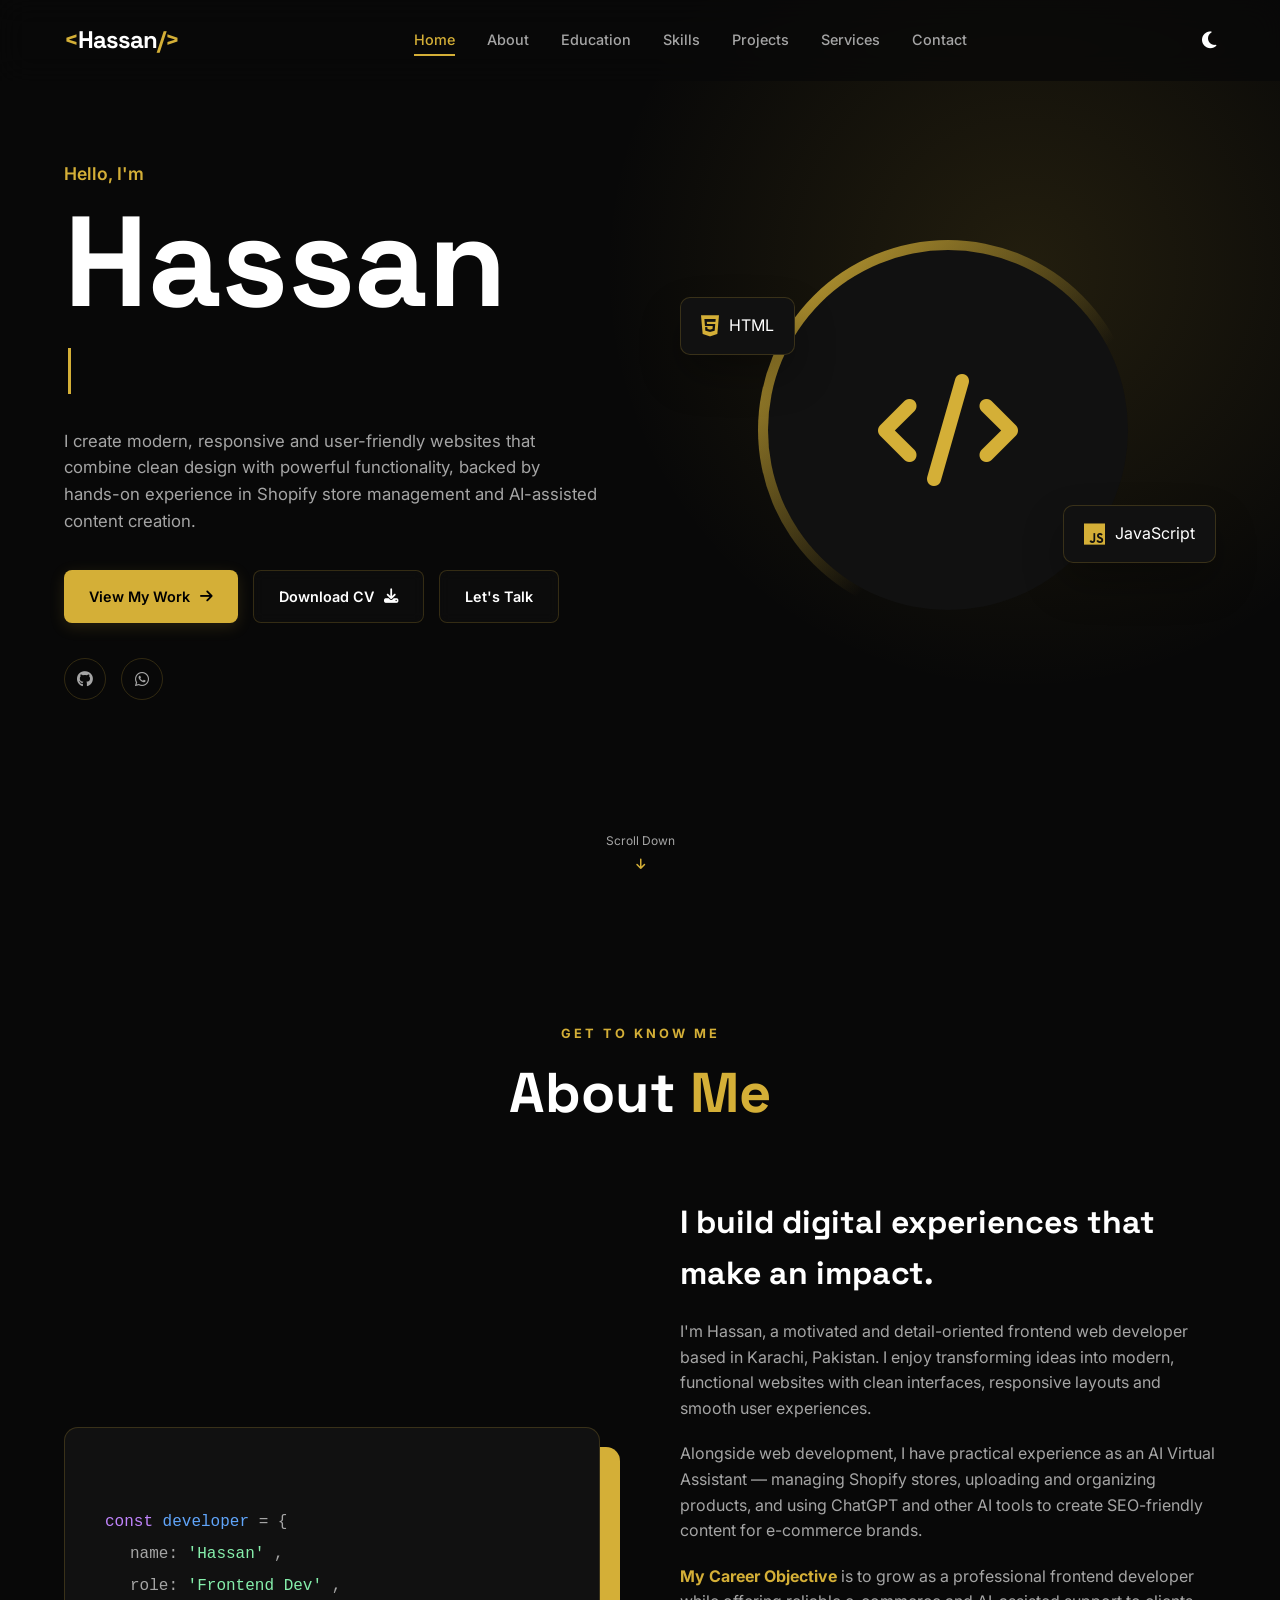
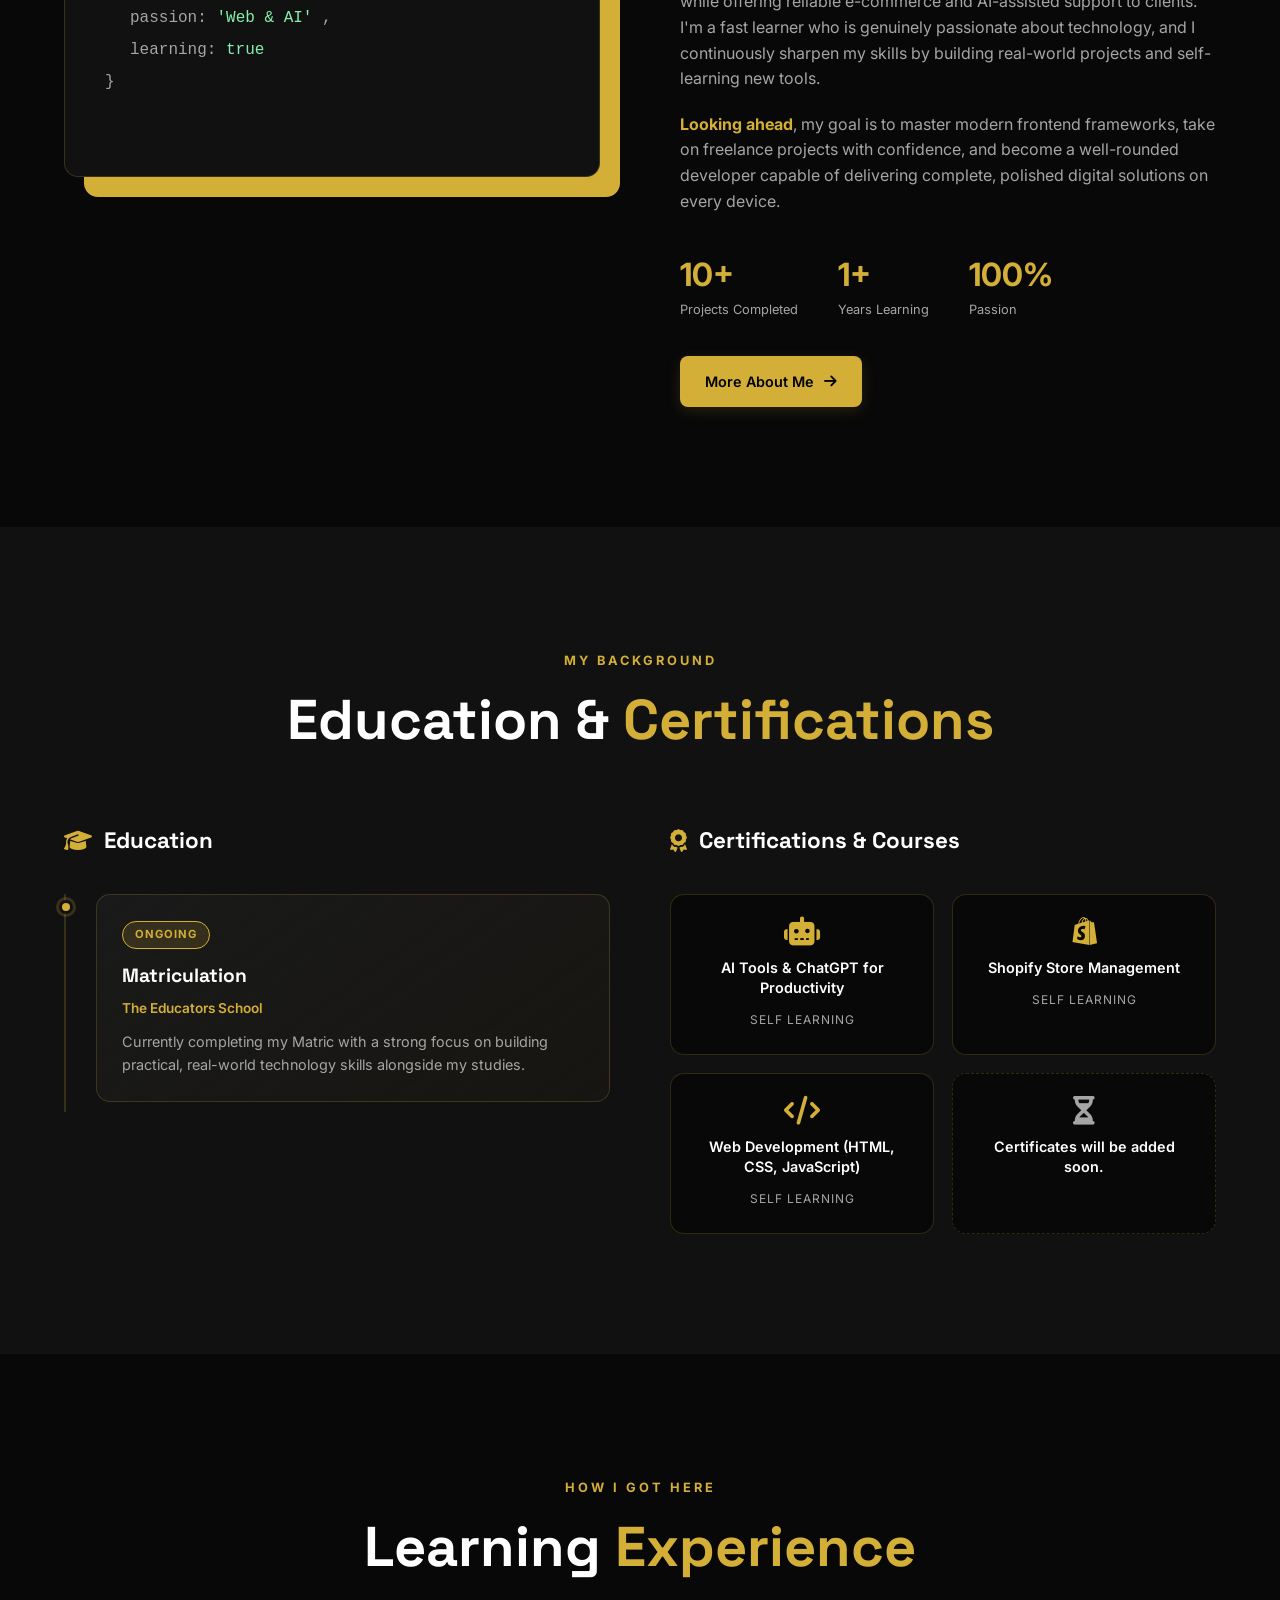
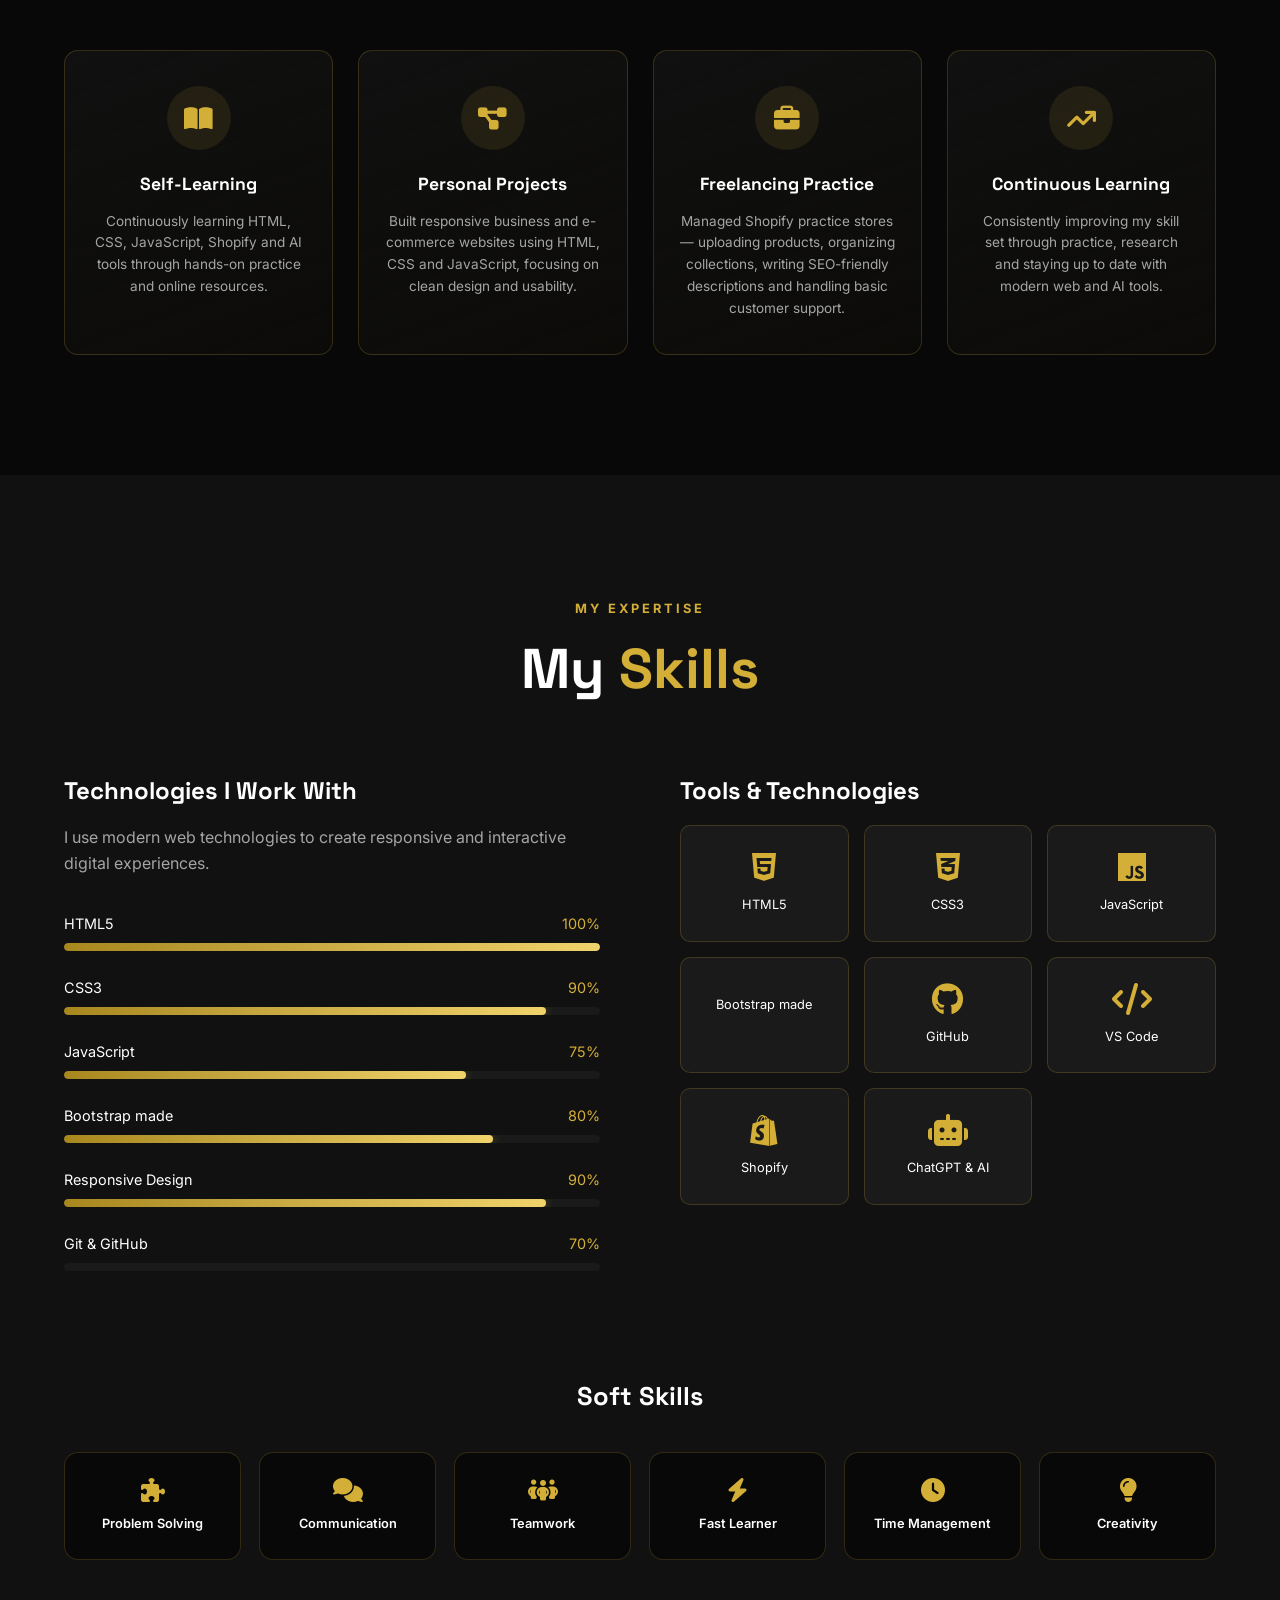
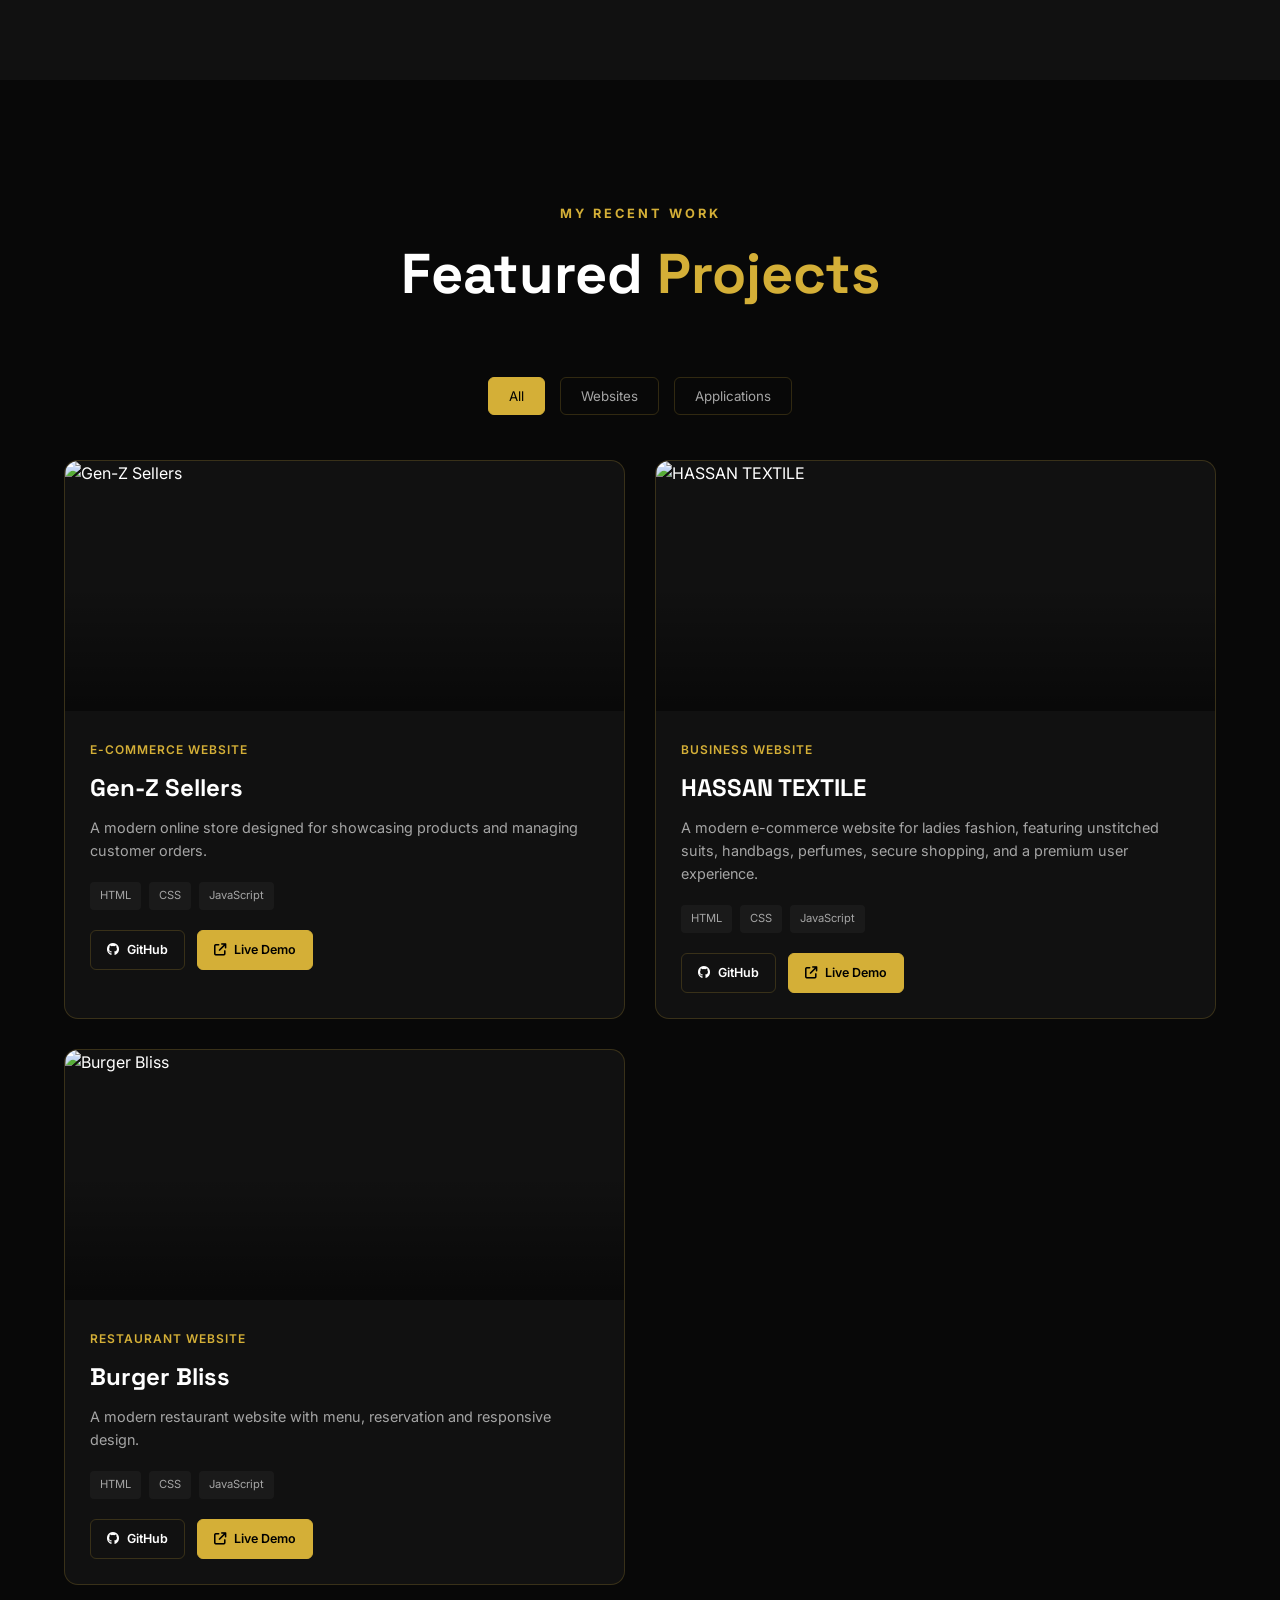
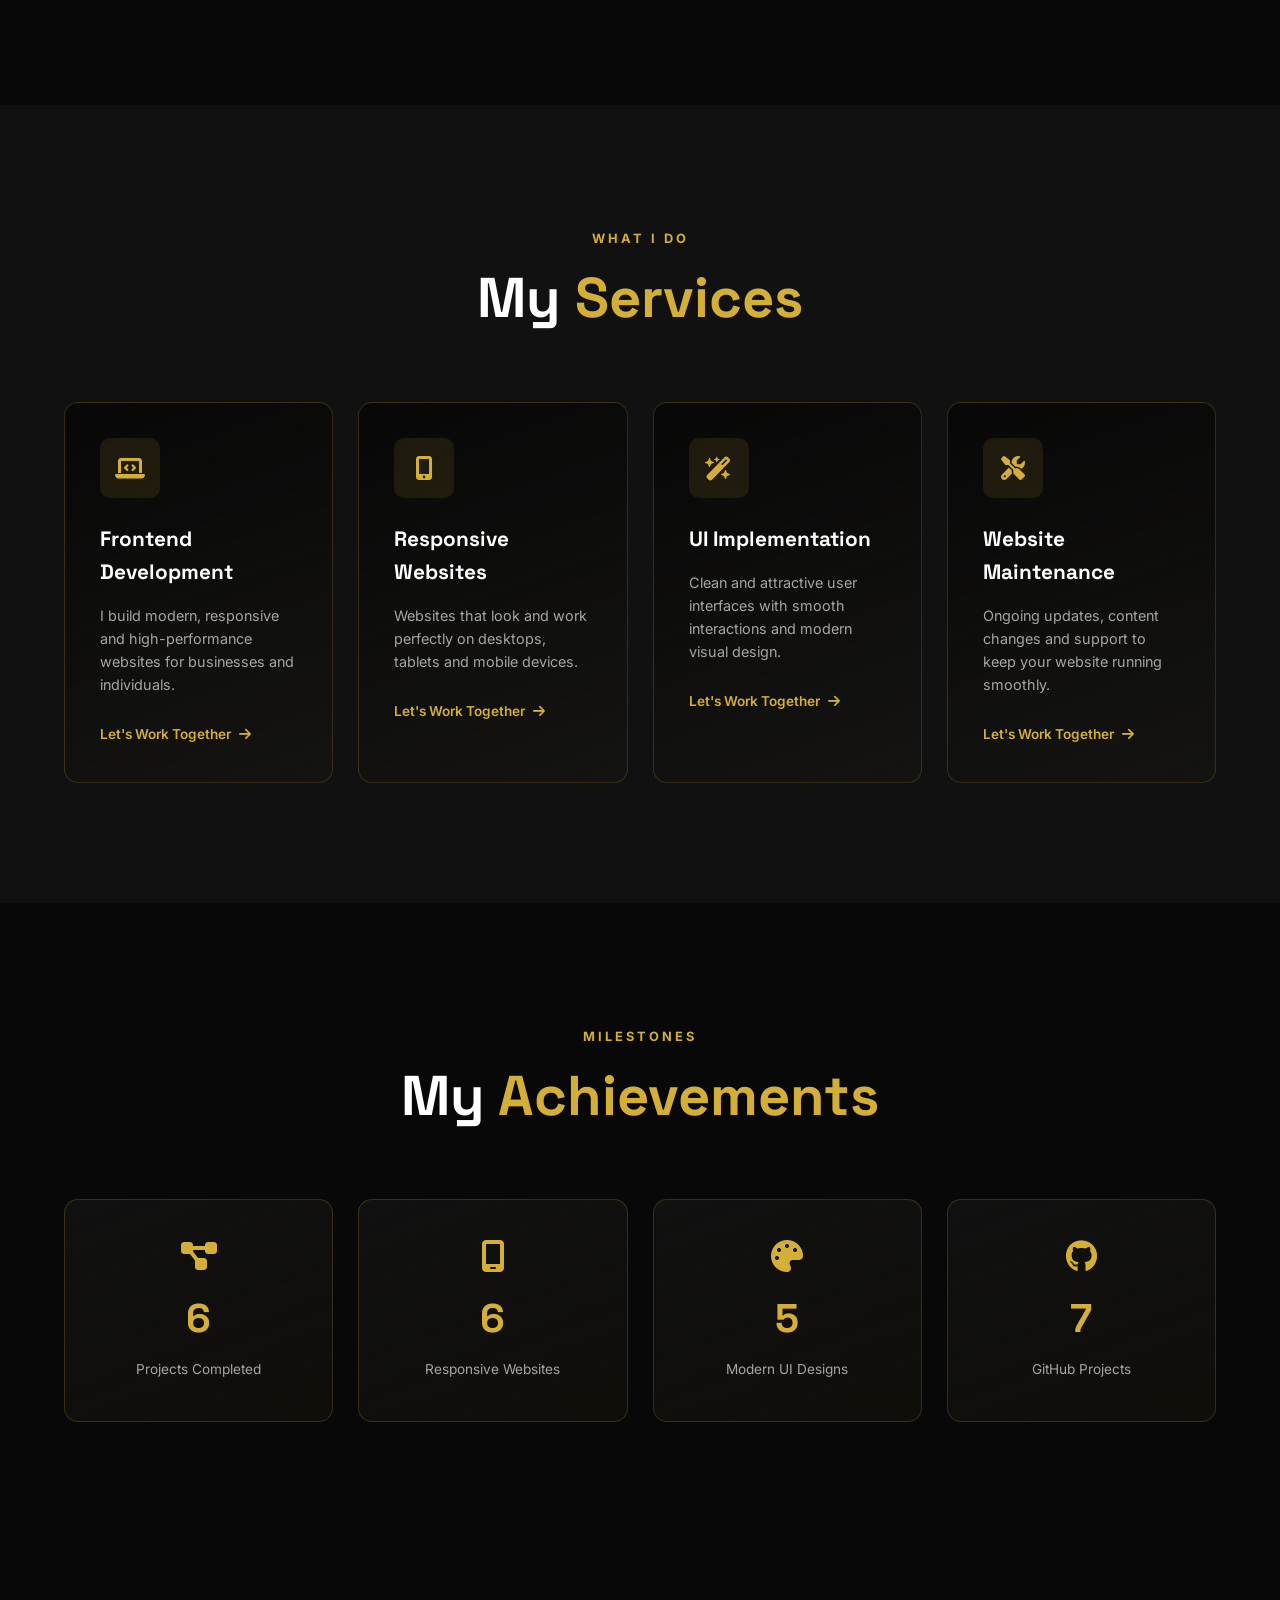
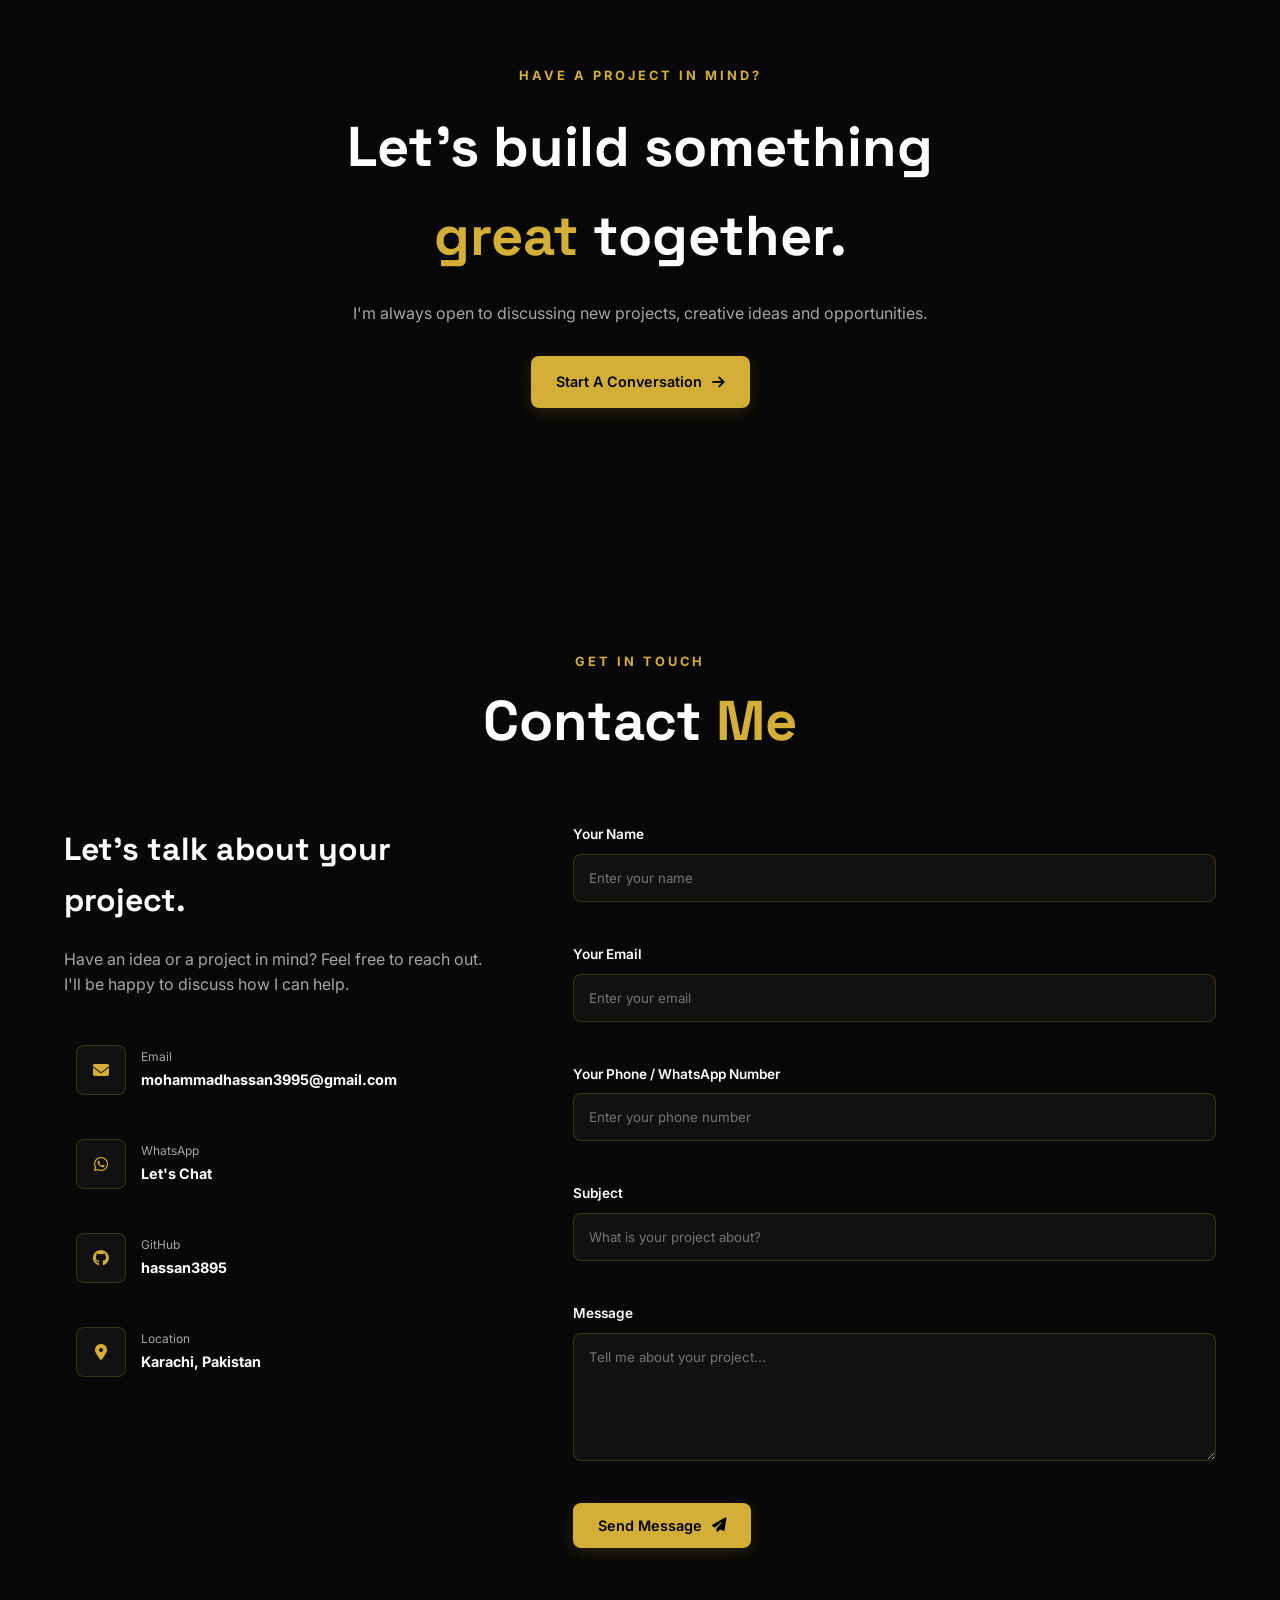
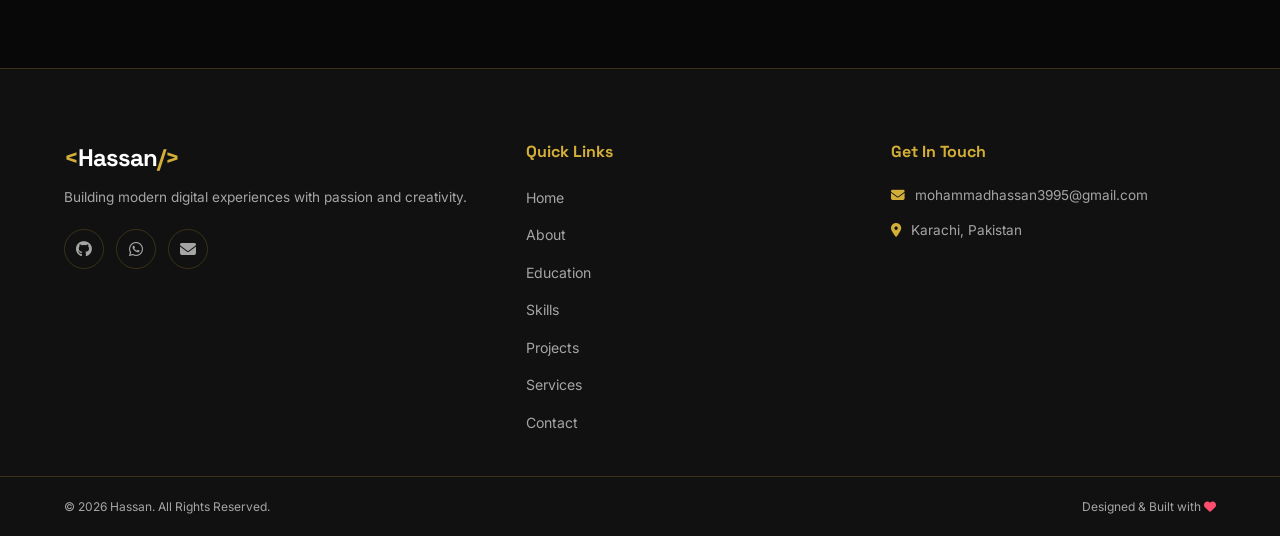
==== commit 1589fb65: "Update index.html" ====
--- a/index.html
+++ b/index.html
@@ -1455,8 +1455,179 @@
                 <div class="projects-grid">
 
 
+
 <!-- ========================= -->
-<!-- Project 1: Burger Bliss -->
+<!-- Project 1: Gen-Z Sellers -->
+<!-- ========================= -->
+
+<article class="project-card" data-category="web">
+
+    <div class="project-image">
+
+        <img
+            width="900"
+            height="457"
+            src="https://github.com/user-attachments/assets/b04d1261-195d-4c54-8ab5-d4a1f8b5d66f"
+            alt="Gen-Z Sellers"
+            loading="lazy">
+
+        <div class="project-overlay">
+
+            <a href="https://gen-zsellers.vercel.app"
+                target="_blank"
+                rel="noopener noreferrer"
+                class="project-link"
+                aria-label="Open Gen-Z Sellers live website">
+
+                <i class="fa-solid fa-arrow-up-right-from-square"></i>
+
+            </a>
+
+            <a href="https://github.com/hassan3895/gen-zsellers"
+                target="_blank"
+                rel="noopener noreferrer"
+                class="project-link"
+                aria-label="View source code">
+
+                <i class="fa-brands fa-github"></i>
+
+            </a>
+
+        </div>
+
+    </div>
+
+    <div class="project-content">
+
+        <span class="project-category">
+            E-Commerce Website
+        </span>
+
+        <h3>Gen-Z Sellers</h3>
+
+        <p>
+            A modern online store designed for showcasing products and managing customer orders.
+        </p>
+
+        <div class="project-tech">
+            <span>HTML</span>
+            <span>CSS</span>
+            <span>JavaScript</span>
+        </div>
+
+        <div class="project-buttons">
+
+            <a href="https://github.com/hassan3895/gen-zsellers"
+                target="_blank"
+                rel="noopener noreferrer"
+                class="btn-project-small">
+
+                <i class="fa-brands fa-github"></i> GitHub
+
+            </a>
+
+            <a href="https://gen-zsellers.vercel.app"
+                target="_blank"
+                rel="noopener noreferrer"
+                class="btn-project-small btn-project-live">
+
+                <i class="fa-solid fa-arrow-up-right-from-square"></i> Live Demo
+
+            </a>
+
+        </div>
+
+    </div>
+
+</article>
+
+<!-- ========================= -->
+<!-- Project 2: HASSAN TEXTILE -->
+<!-- ========================= -->
+
+<article class="project-card" data-category="web">
+
+    <div class="project-image">
+
+        <img
+            width="1898"
+            height="904"
+            src="https://github.com/user-attachments/assets/ff386862-532b-4b9e-8fd8-ffacb0a67231"
+            alt="HASSAN TEXTILE"
+            loading="lazy">
+
+        <div class="project-overlay">
+
+            <a href="https://hassan-textile.vercel.app/"
+                target="_blank"
+                rel="noopener noreferrer"
+                class="project-link"
+                aria-label="Open HASSAN TEXTILE live website">
+
+                <i class="fa-solid fa-arrow-up-right-from-square"></i>
+
+            </a>
+
+            <a href="https://github.com/hassan3895"
+                target="_blank"
+                rel="noopener noreferrer"
+                class="project-link"
+                aria-label="View source code">
+
+                <i class="fa-brands fa-github"></i>
+
+            </a>
+
+        </div>
+
+    </div>
+
+    <div class="project-content">
+
+        <span class="project-category">
+            Business Website
+        </span>
+
+        <h3>HASSAN TEXTILE</h3>
+
+        <p>
+            A modern e-commerce website for ladies fashion, featuring unstitched suits,
+            handbags, perfumes, secure shopping, and a premium user experience.
+        </p>
+
+        <div class="project-tech">
+            <span>HTML</span>
+            <span>CSS</span>
+            <span>JavaScript</span>
+        </div>
+
+        <div class="project-buttons">
+
+            <a href="https://github.com/hassan3895"
+                target="_blank"
+                rel="noopener noreferrer"
+                class="btn-project-small">
+
+                <i class="fa-brands fa-github"></i> GitHub
+
+            </a>
+
+            <a href="https://hassan-textile.vercel.app/"
+                target="_blank"
+                rel="noopener noreferrer"
+                class="btn-project-small btn-project-live">
+
+                <i class="fa-solid fa-arrow-up-right-from-square"></i> Live Demo
+
+            </a>
+
+        </div>
+
+    </div>
+
+</article>
+                    <!-- ========================= -->
+<!-- Project 3: Burger Bliss -->
 <!-- ========================= -->
 
 <article class="project-card" data-category="web">
@@ -1539,177 +1710,6 @@
     </div>
 
 </article>
-
-<!-- ========================= -->
-<!-- Project 2: Gen-Z Sellers -->
-<!-- ========================= -->
-
-<article class="project-card" data-category="web">
-
-    <div class="project-image">
-
-        <img
-            width="900"
-            height="457"
-            src="https://github.com/user-attachments/assets/b04d1261-195d-4c54-8ab5-d4a1f8b5d66f"
-            alt="Gen-Z Sellers"
-            loading="lazy">
-
-        <div class="project-overlay">
-
-            <a href="https://gen-zsellers.vercel.app"
-                target="_blank"
-                rel="noopener noreferrer"
-                class="project-link"
-                aria-label="Open Gen-Z Sellers live website">
-
-                <i class="fa-solid fa-arrow-up-right-from-square"></i>
-
-            </a>
-
-            <a href="https://github.com/hassan3895"
-                target="_blank"
-                rel="noopener noreferrer"
-                class="project-link"
-                aria-label="View source code">
-
-                <i class="fa-brands fa-github"></i>
-
-            </a>
-
-        </div>
-
-    </div>
-
-    <div class="project-content">
-
-        <span class="project-category">
-            E-Commerce Website
-        </span>
-
-        <h3>Gen-Z Sellers</h3>
-
-        <p>
-            A modern online store designed for showcasing products and managing customer orders.
-        </p>
-
-        <div class="project-tech">
-            <span>HTML</span>
-            <span>CSS</span>
-            <span>JavaScript</span>
-        </div>
-
-        <div class="project-buttons">
-
-            <a href="https://github.com/hassan3895"
-                target="_blank"
-                rel="noopener noreferrer"
-                class="btn-project-small">
-
-                <i class="fa-brands fa-github"></i> GitHub
-
-            </a>
-
-            <a href="https://gen-zsellers.vercel.app"
-                target="_blank"
-                rel="noopener noreferrer"
-                class="btn-project-small btn-project-live">
-
-                <i class="fa-solid fa-arrow-up-right-from-square"></i> Live Demo
-
-            </a>
-
-        </div>
-
-    </div>
-
-</article>
-
-<!-- ========================= -->
-<!-- Project 3: HASSAN TEXTILE -->
-<!-- ========================= -->
-
-<article class="project-card" data-category="web">
-
-    <div class="project-image">
-
-        <img
-            width="1898"
-            height="904"
-            src="https://github.com/user-attachments/assets/ff386862-532b-4b9e-8fd8-ffacb0a67231"
-            alt="HASSAN TEXTILE"
-            loading="lazy">
-
-        <div class="project-overlay">
-
-            <a href="https://hassan-textile.vercel.app/"
-                target="_blank"
-                rel="noopener noreferrer"
-                class="project-link"
-                aria-label="Open HASSAN TEXTILE live website">
-
-                <i class="fa-solid fa-arrow-up-right-from-square"></i>
-
-            </a>
-
-            <a href="https://github.com/hassan3895"
-                target="_blank"
-                rel="noopener noreferrer"
-                class="project-link"
-                aria-label="View source code">
-
-                <i class="fa-brands fa-github"></i>
-
-            </a>
-
-        </div>
-
-    </div>
-
-    <div class="project-content">
-
-        <span class="project-category">
-            Business Website
-        </span>
-
-        <h3>HASSAN TEXTILE</h3>
-
-        <p>
-            A modern e-commerce website for ladies fashion, featuring unstitched suits,
-            handbags, perfumes, secure shopping, and a premium user experience.
-        </p>
-
-        <div class="project-tech">
-            <span>HTML</span>
-            <span>CSS</span>
-            <span>JavaScript</span>
-        </div>
-
-        <div class="project-buttons">
-
-            <a href="https://github.com/hassan3895"
-                target="_blank"
-                rel="noopener noreferrer"
-                class="btn-project-small">
-
-                <i class="fa-brands fa-github"></i> GitHub
-
-            </a>
-
-            <a href="https://hassan-textile.vercel.app/"
-                target="_blank"
-                rel="noopener noreferrer"
-                class="btn-project-small btn-project-live">
-
-                <i class="fa-solid fa-arrow-up-right-from-square"></i> Live Demo
-
-            </a>
-
-        </div>
-
-    </div>
-
-</article>
 <!-- 
                     Project 4: Quiz-Powered-By-Hassan
 
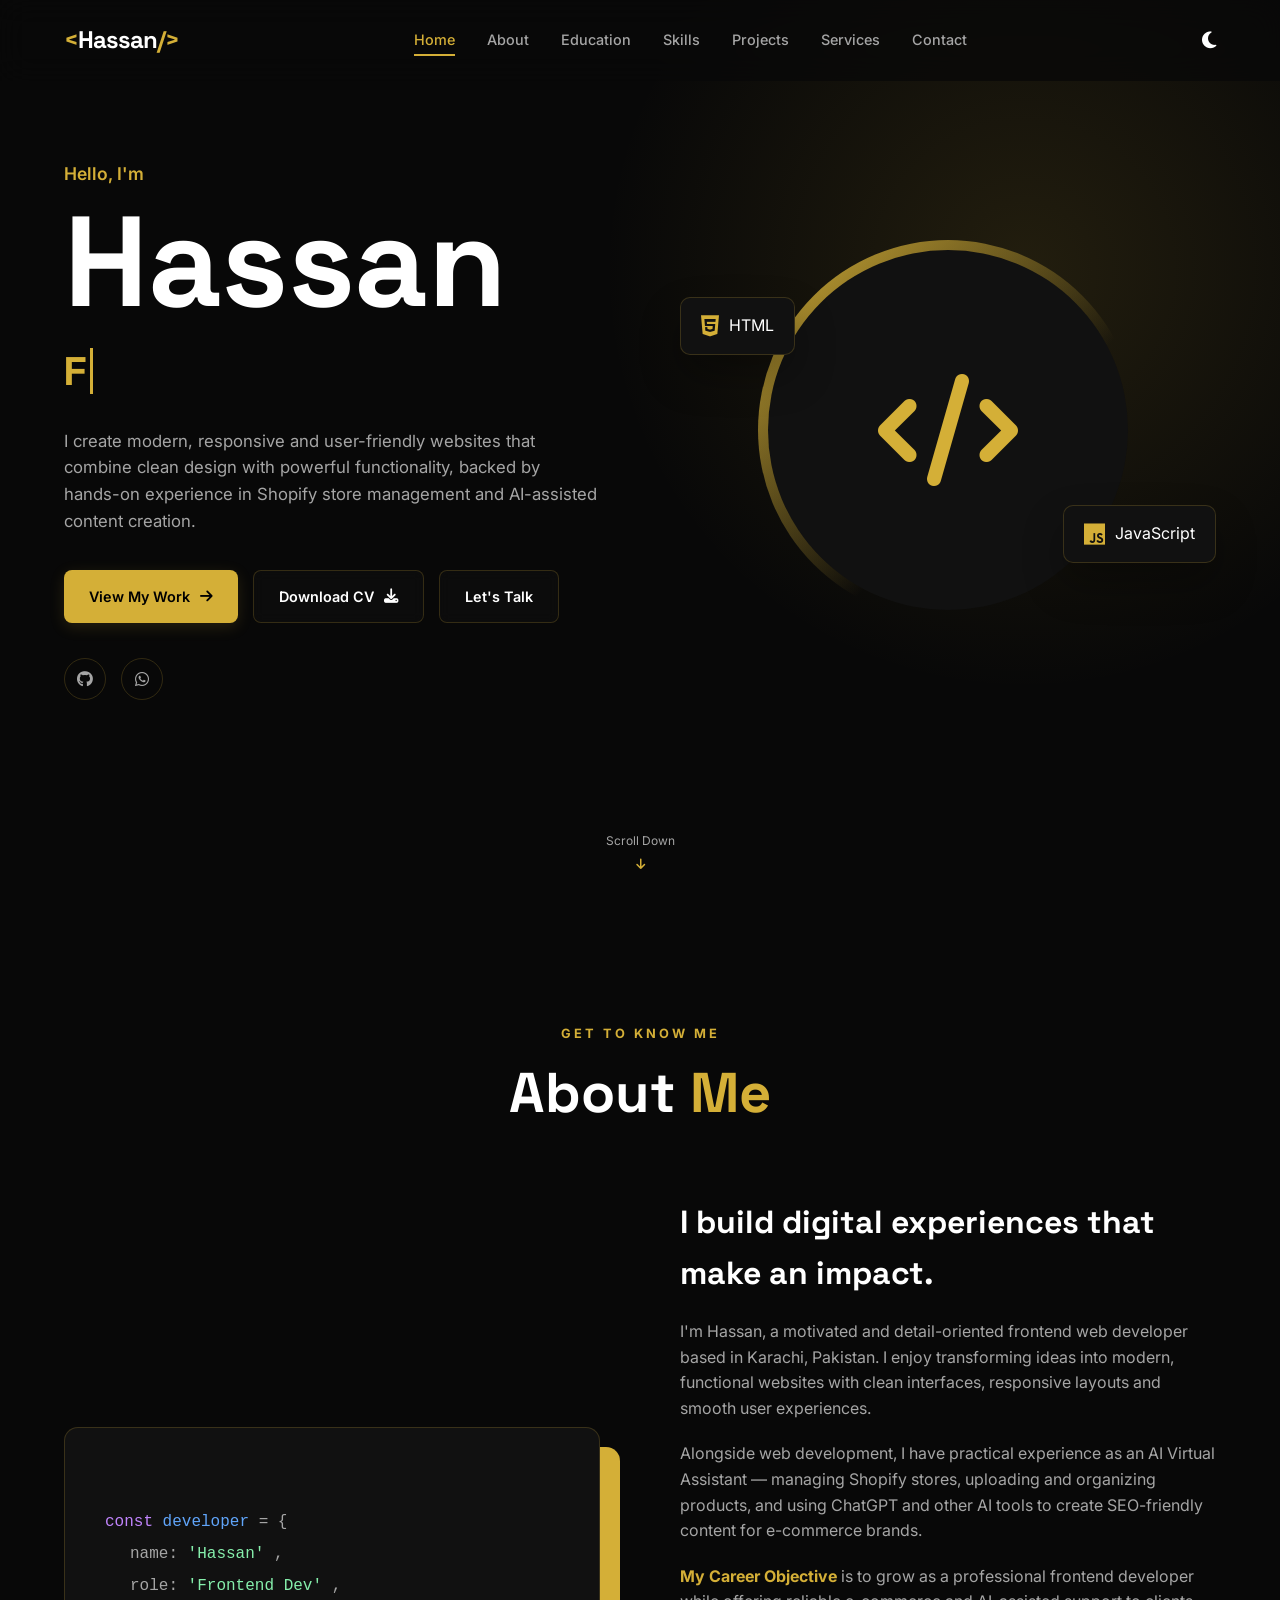
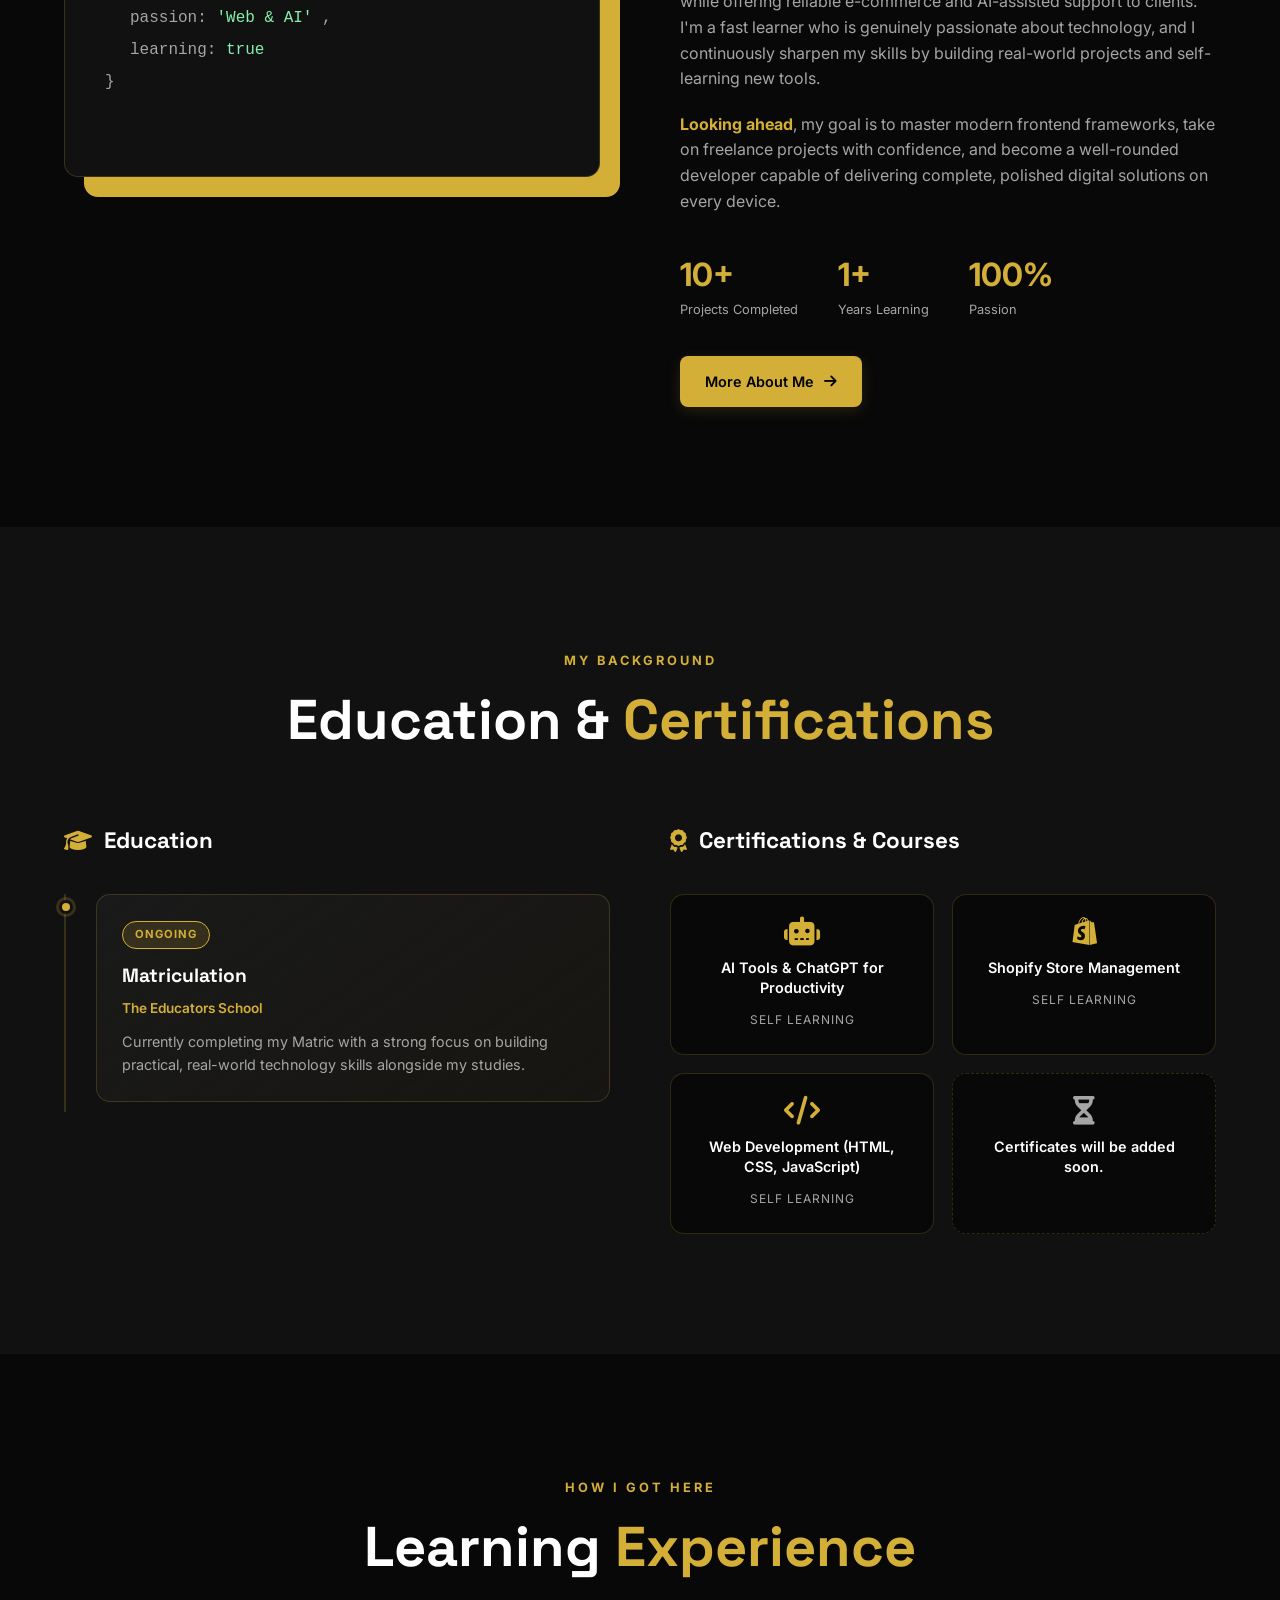
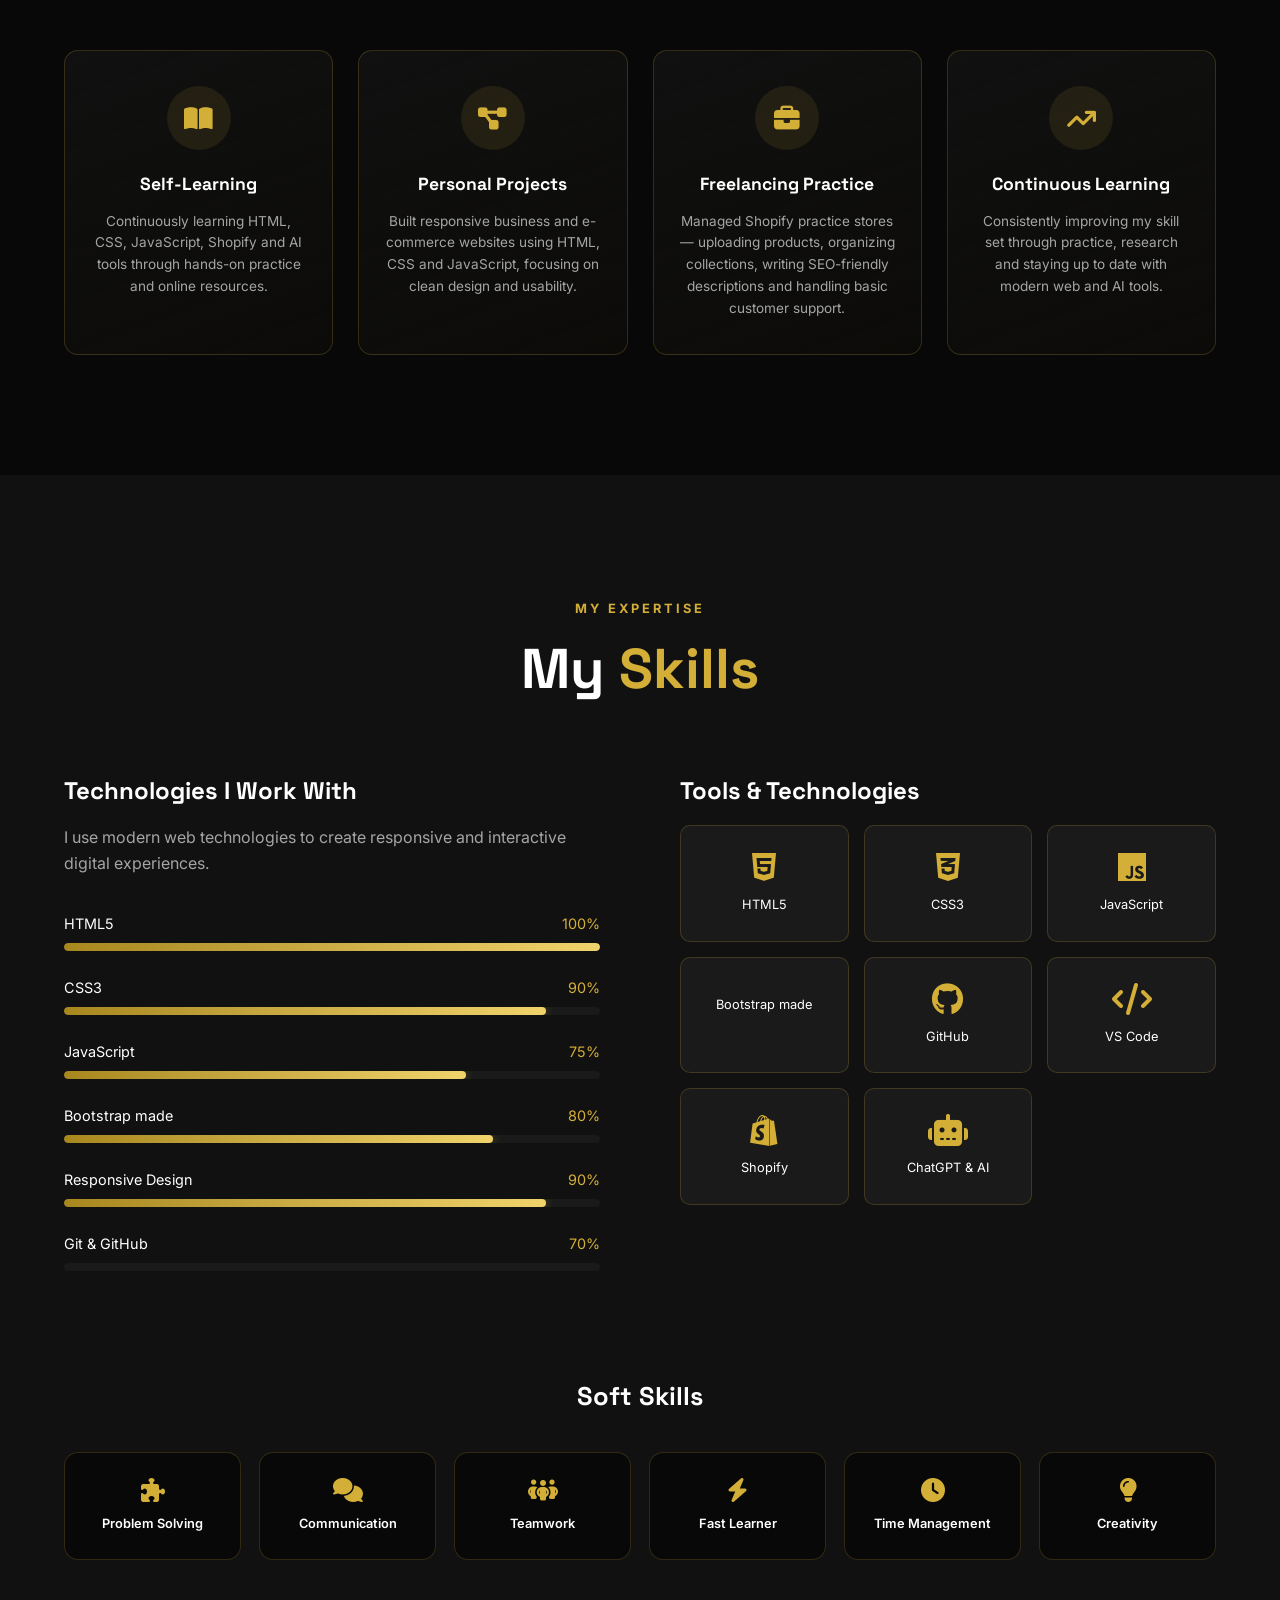
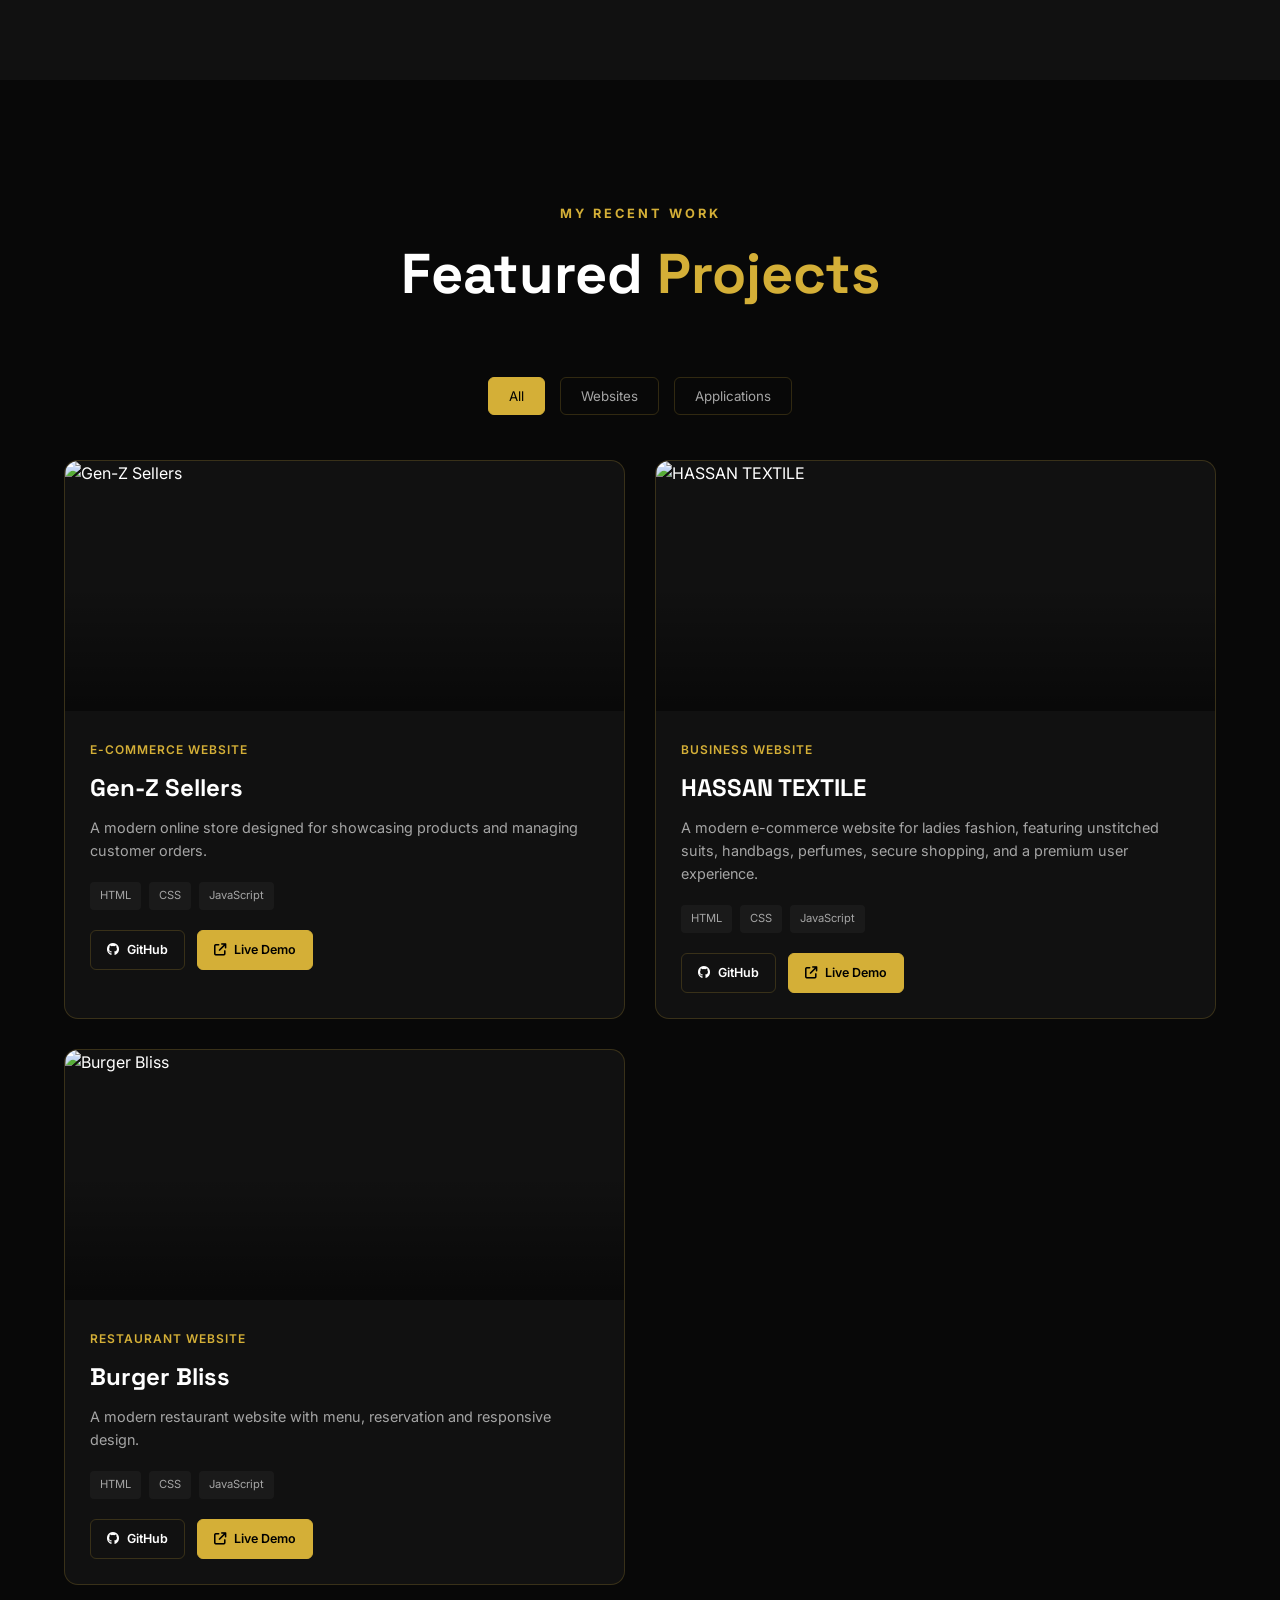
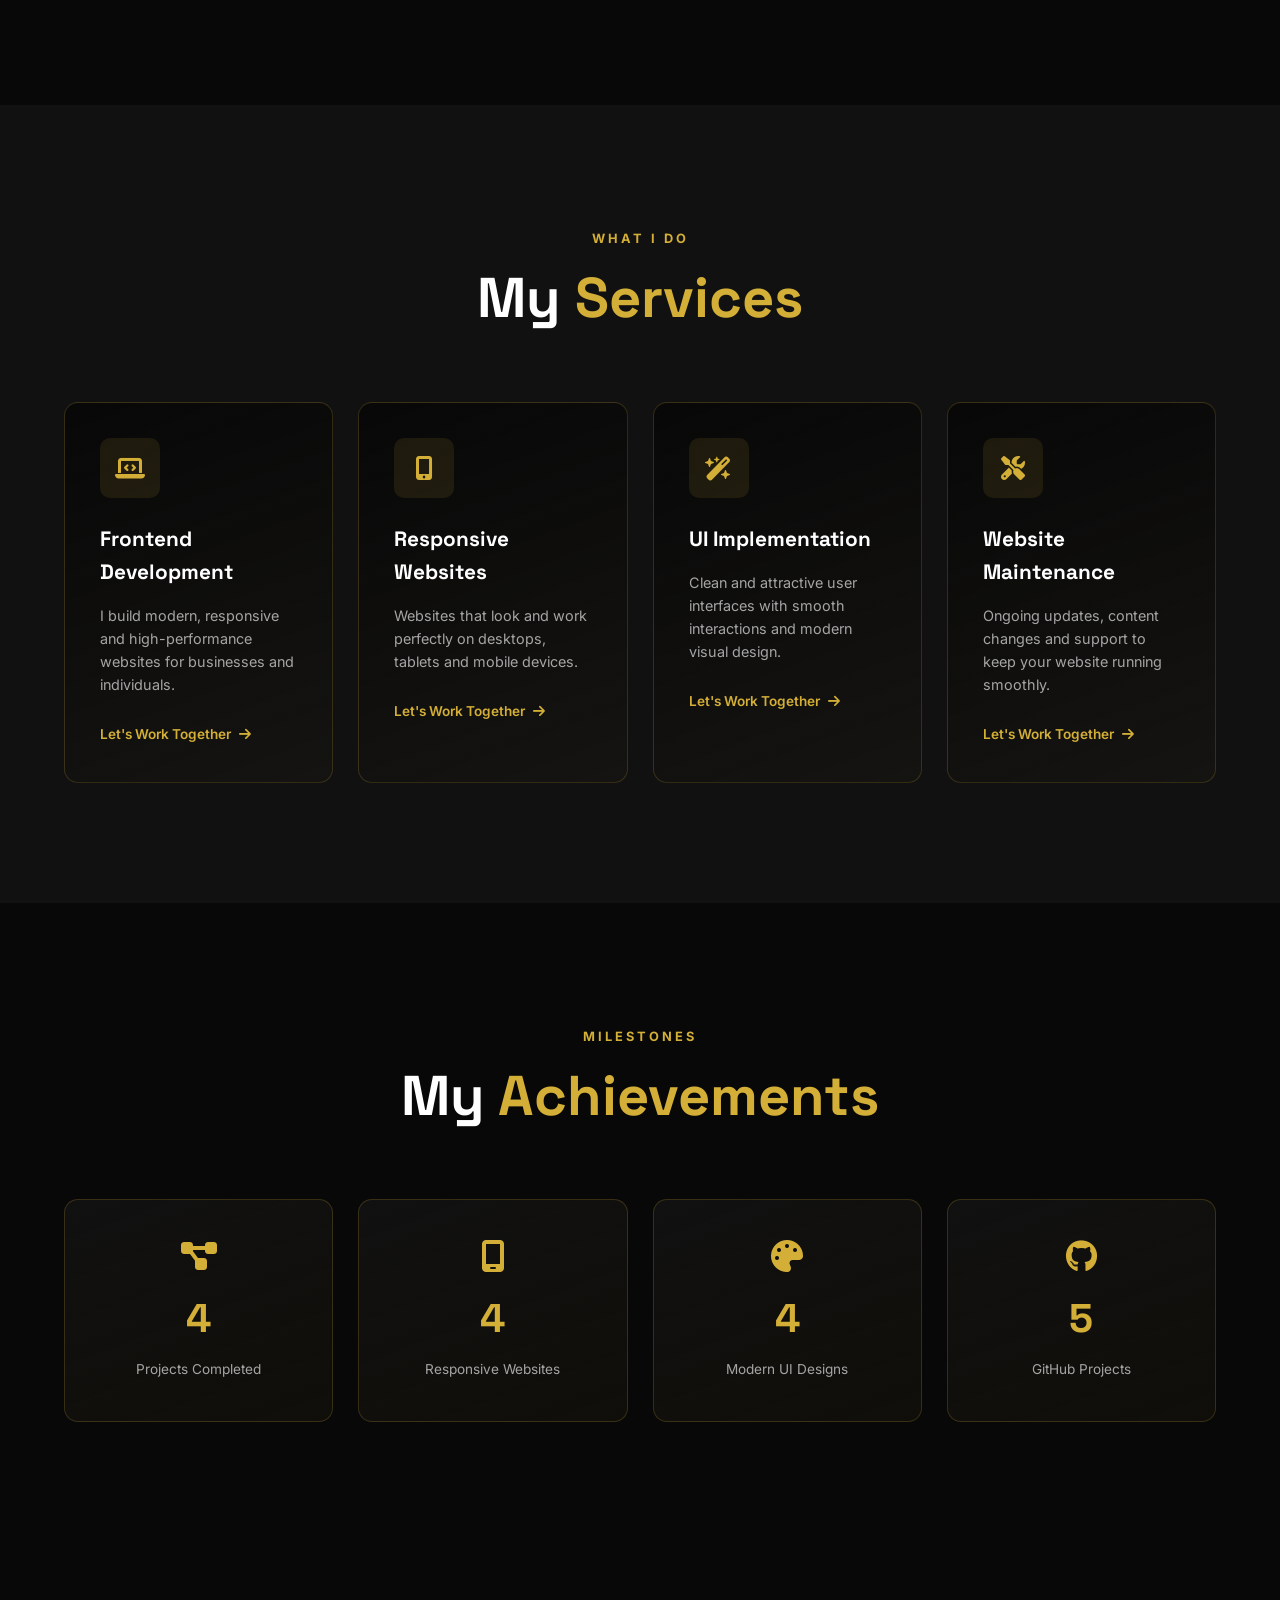
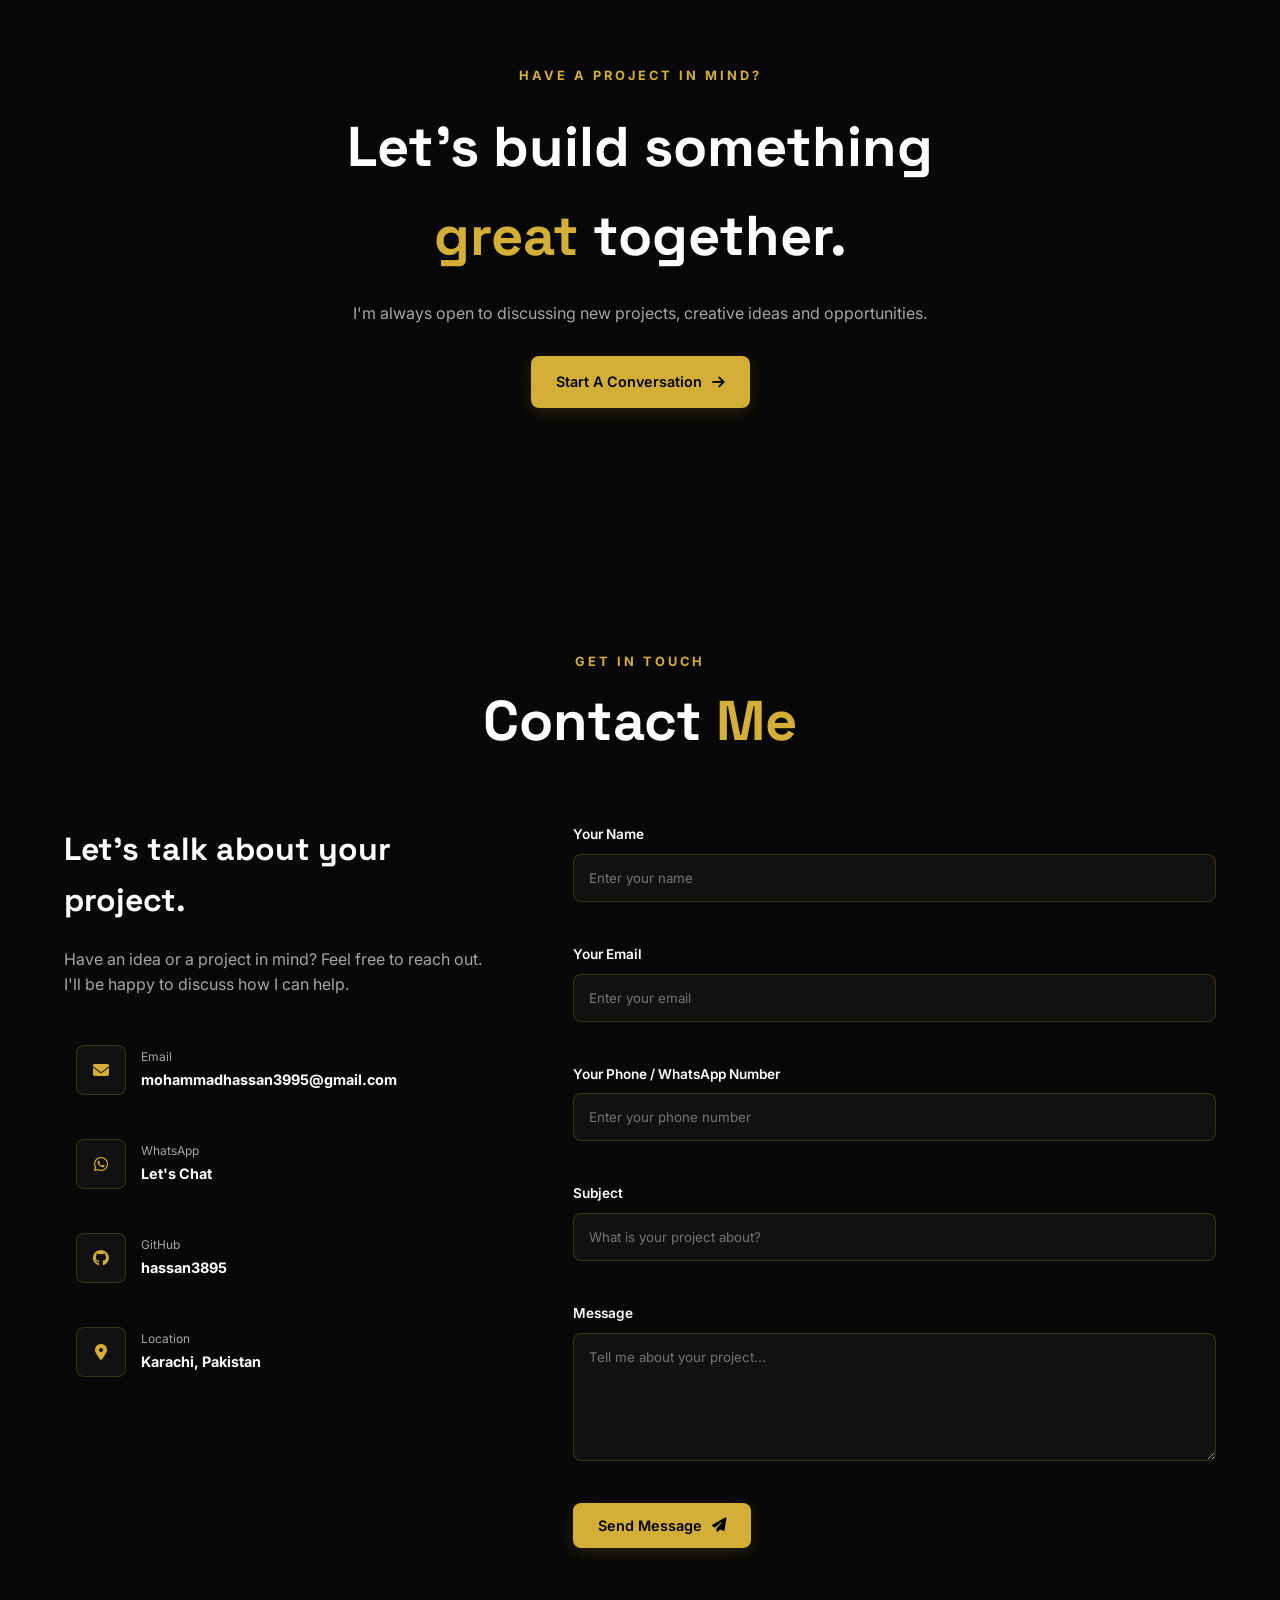
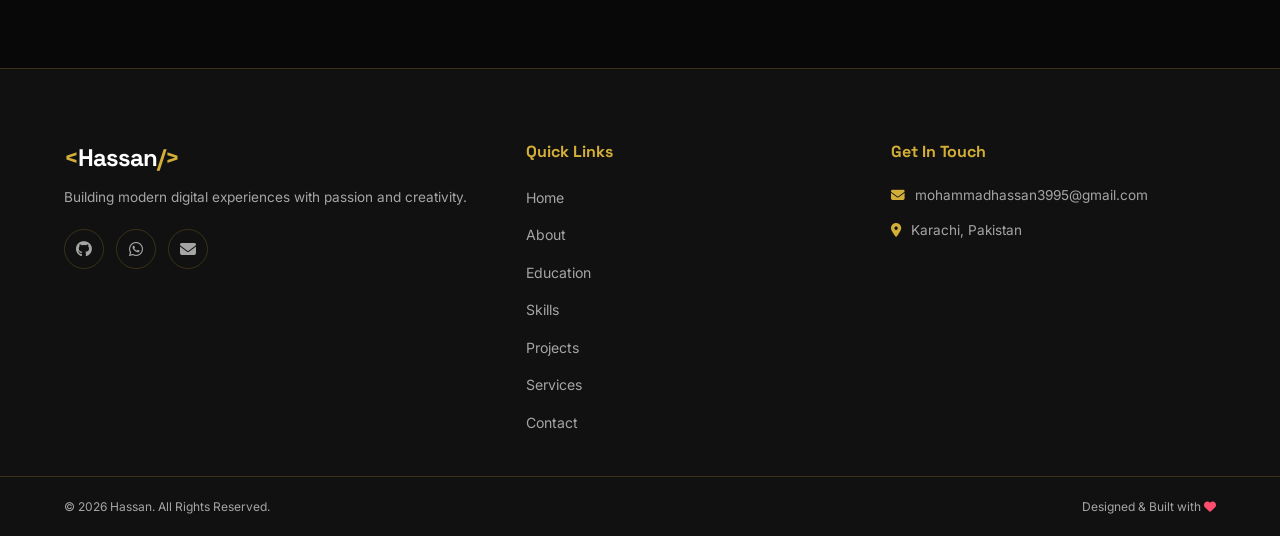
==== commit 7bbd71de: "Update index.html" ====
--- a/index.html
+++ b/index.html
@@ -1568,7 +1568,7 @@
 
             </a>
 
-            <a href="https://github.com/hassan3895"
+            <a href="https://github.com/hassan3895/hassan-textile"
                 target="_blank"
                 rel="noopener noreferrer"
                 class="project-link"
@@ -1603,7 +1603,7 @@
 
         <div class="project-buttons">
 
-            <a href="https://github.com/hassan3895"
+            <a href="https://github.com/hassan3895/hassan-textile"
                 target="_blank"
                 rel="noopener noreferrer"
                 class="btn-project-small">
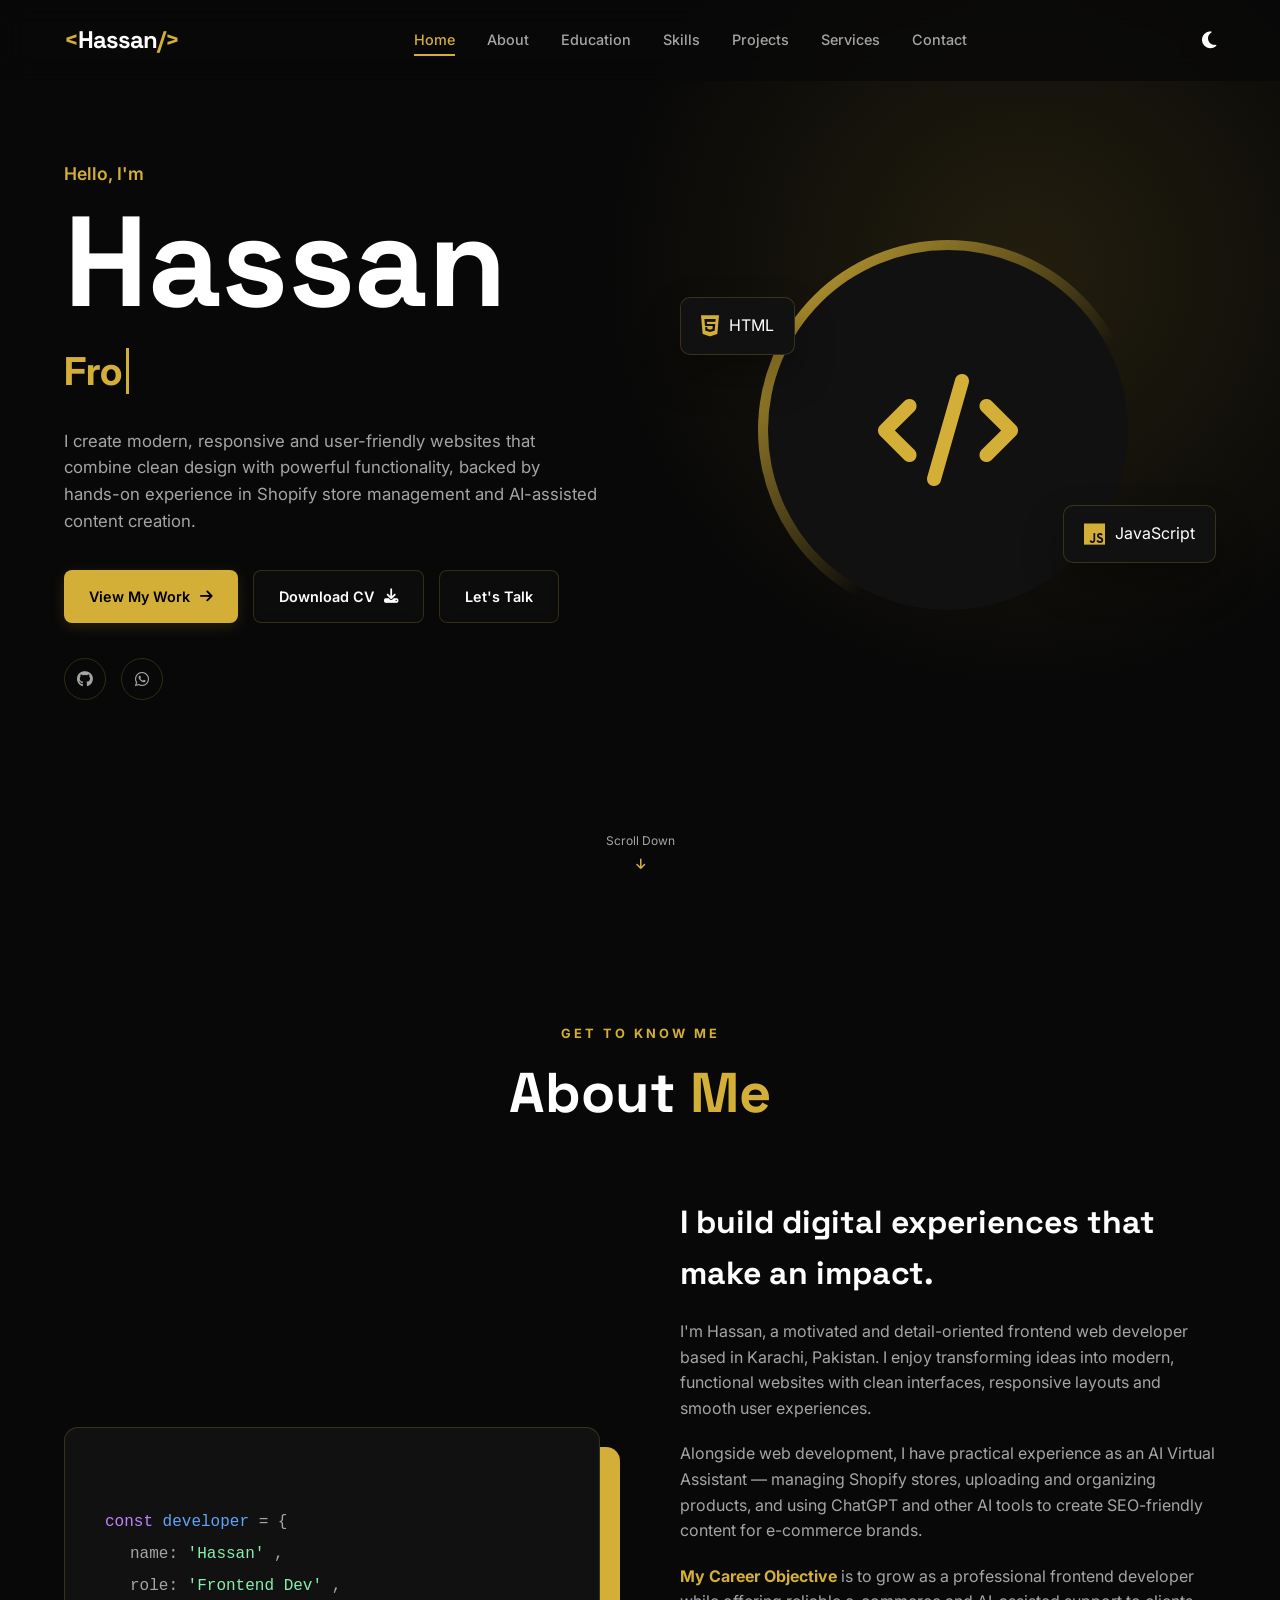
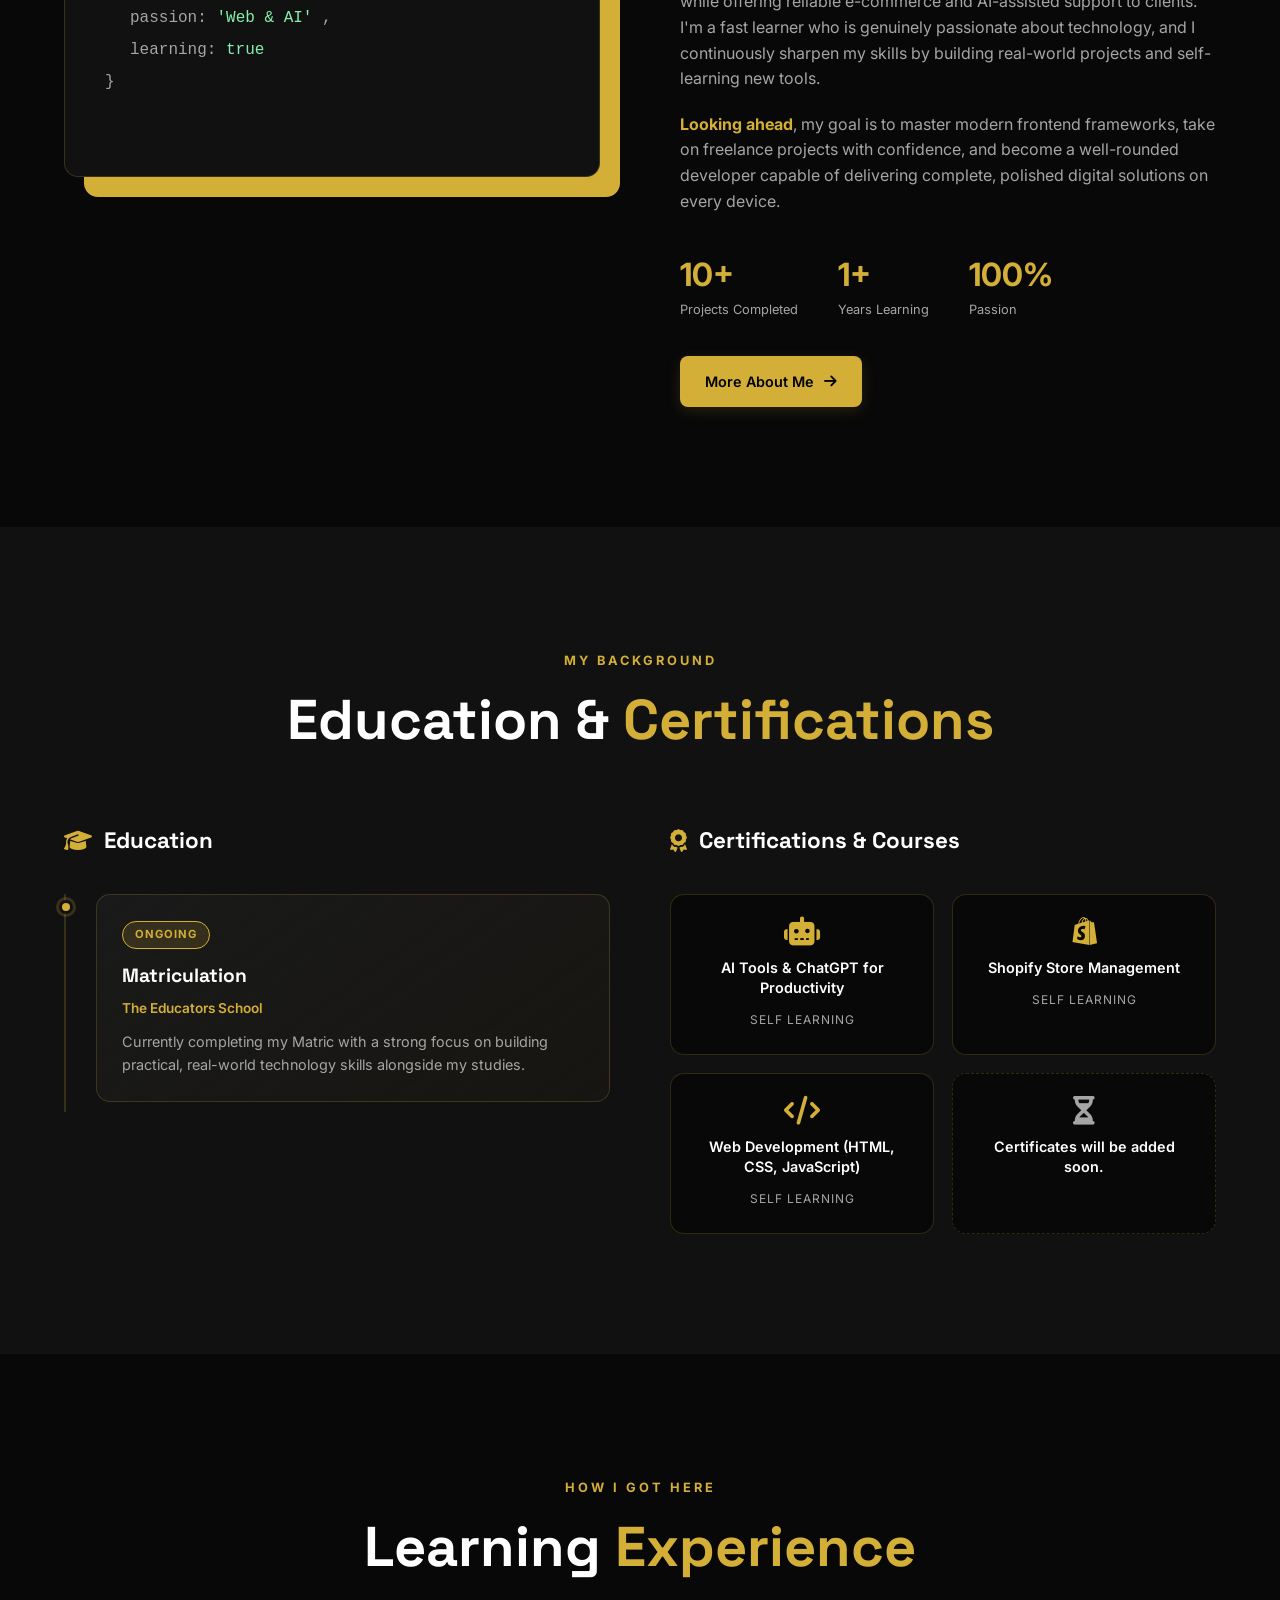
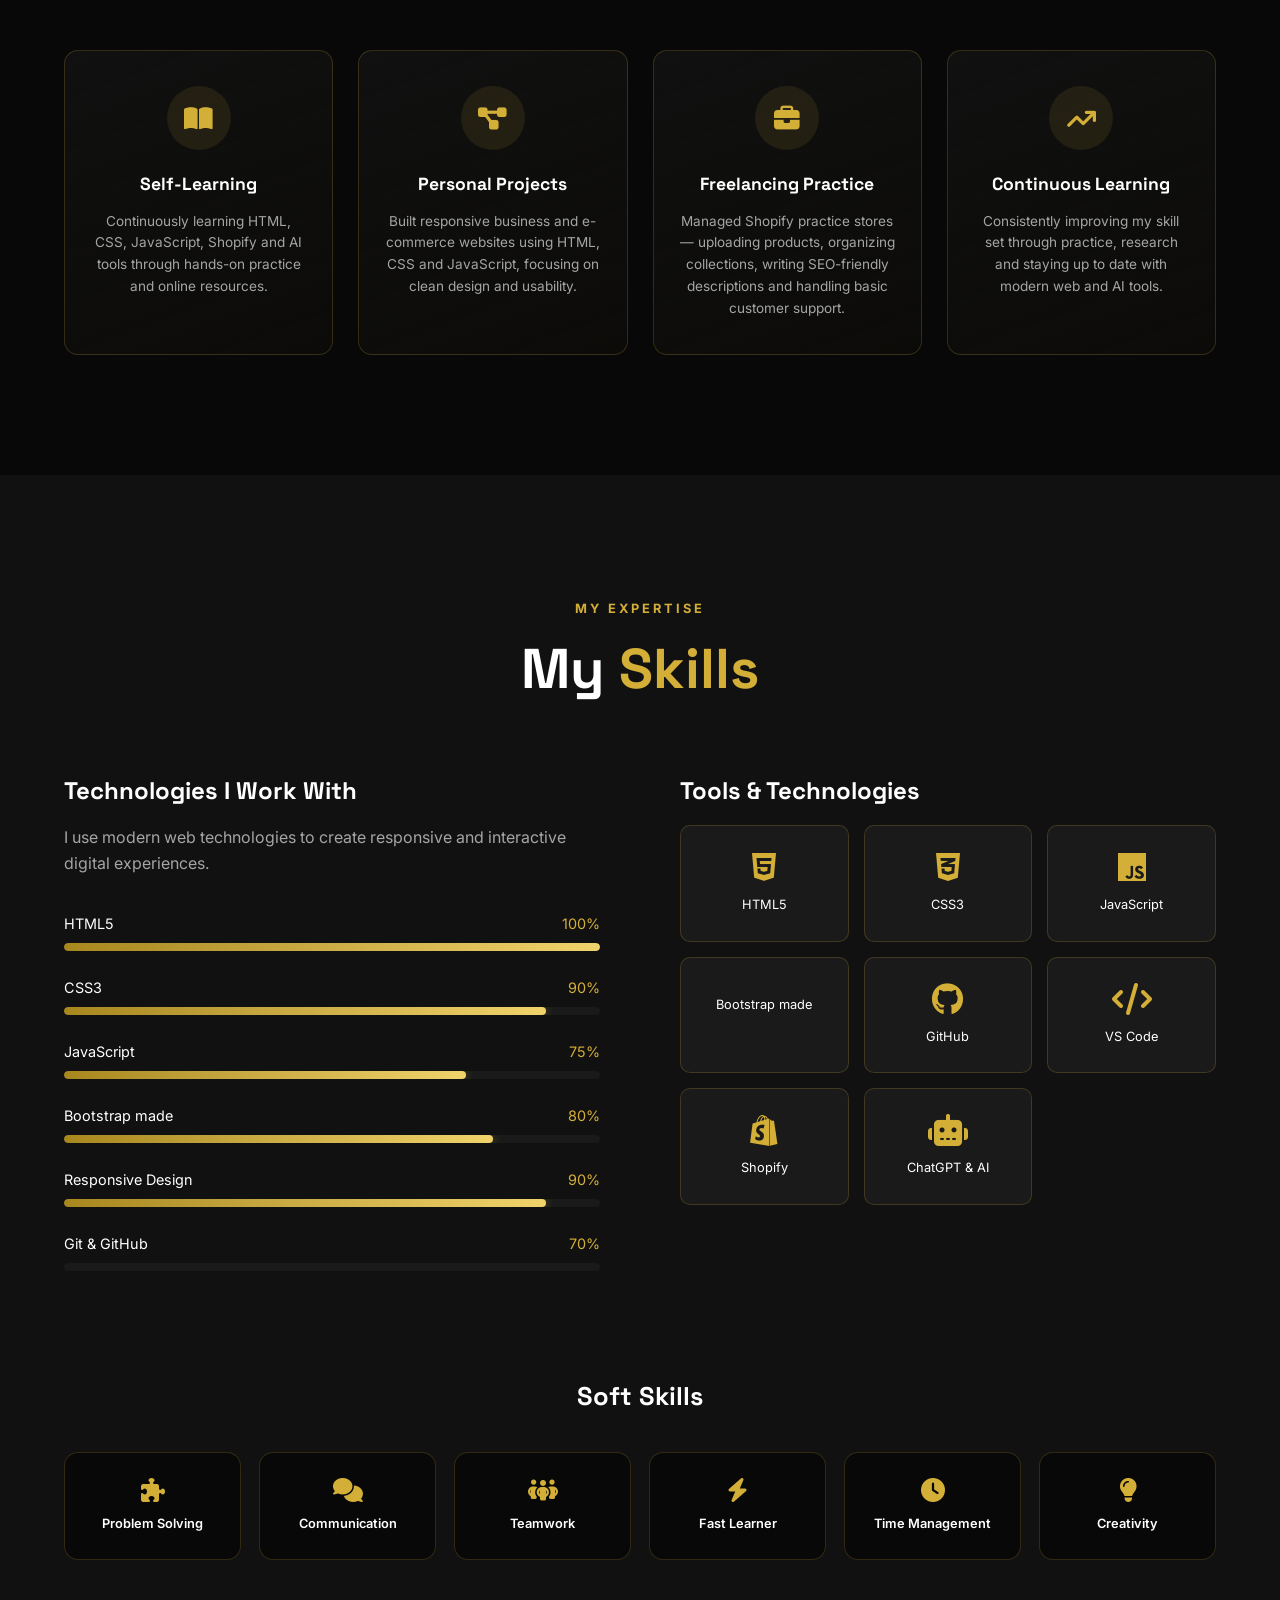
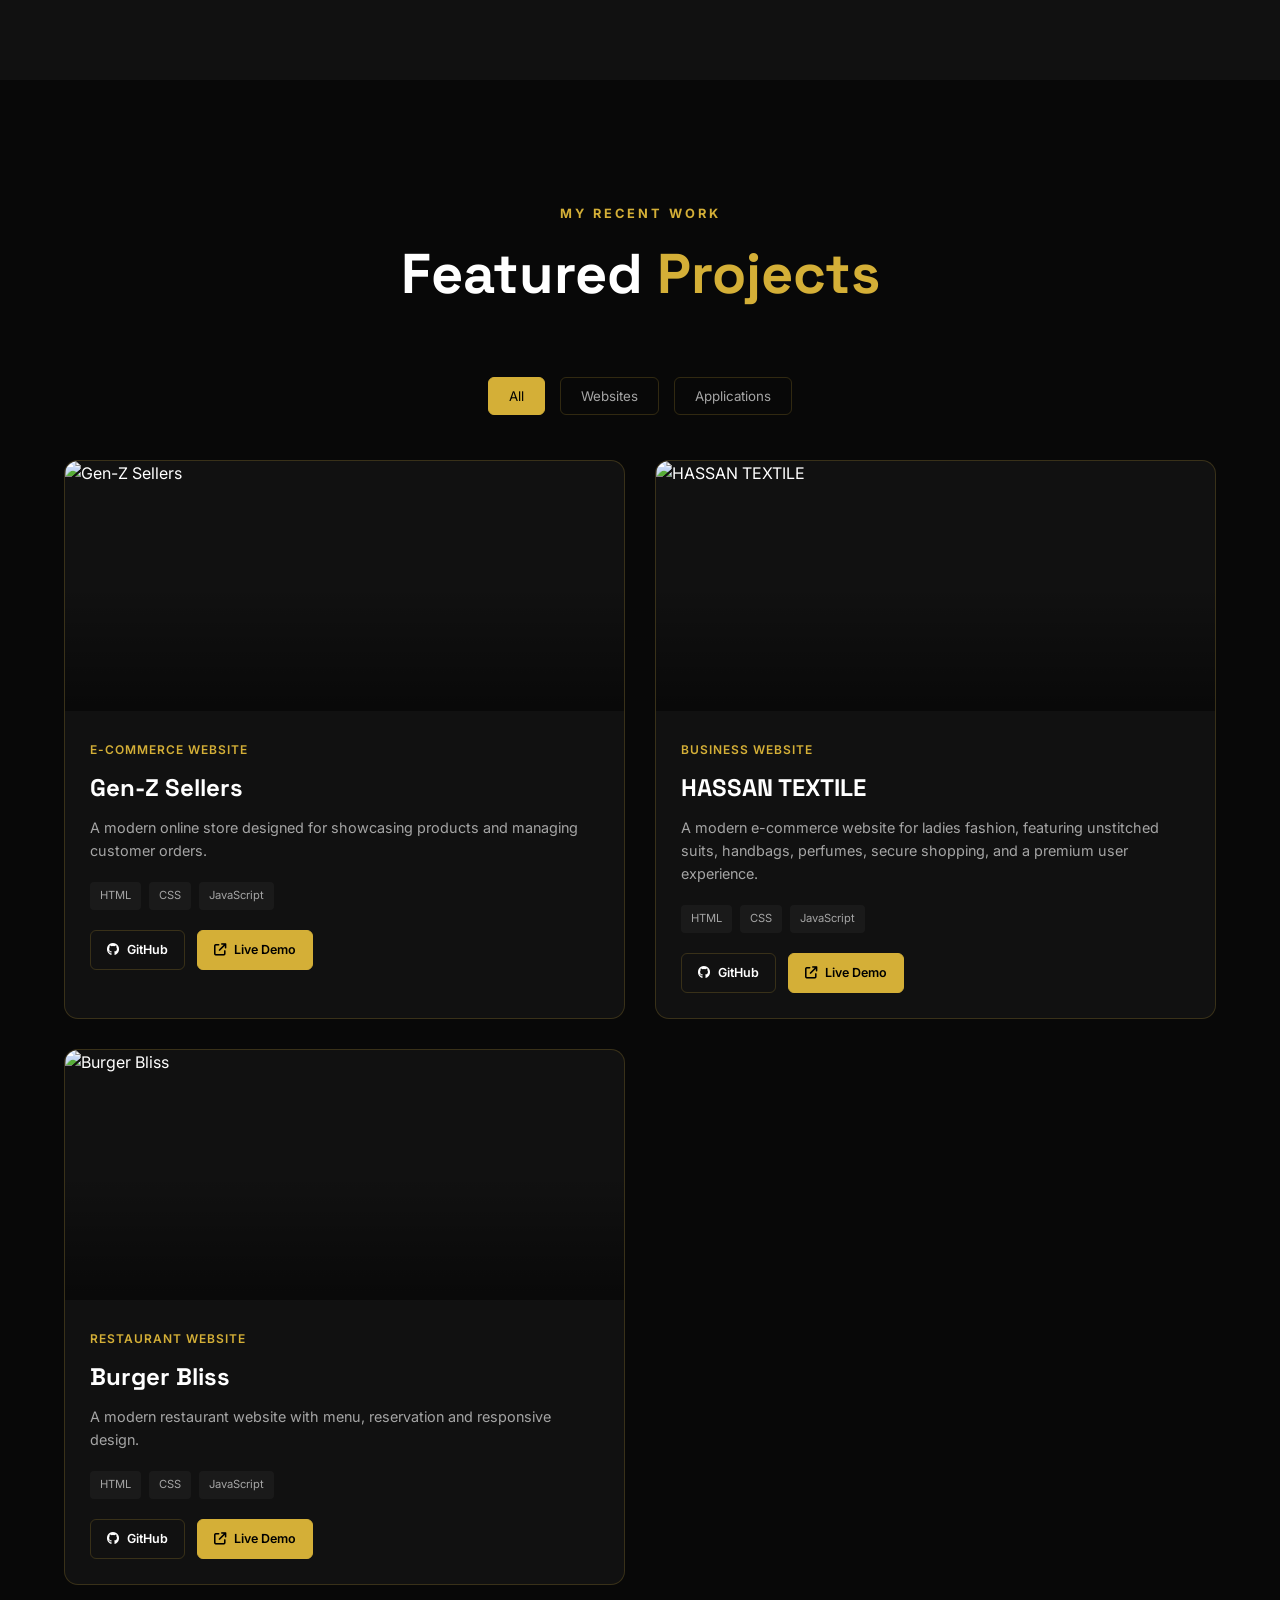
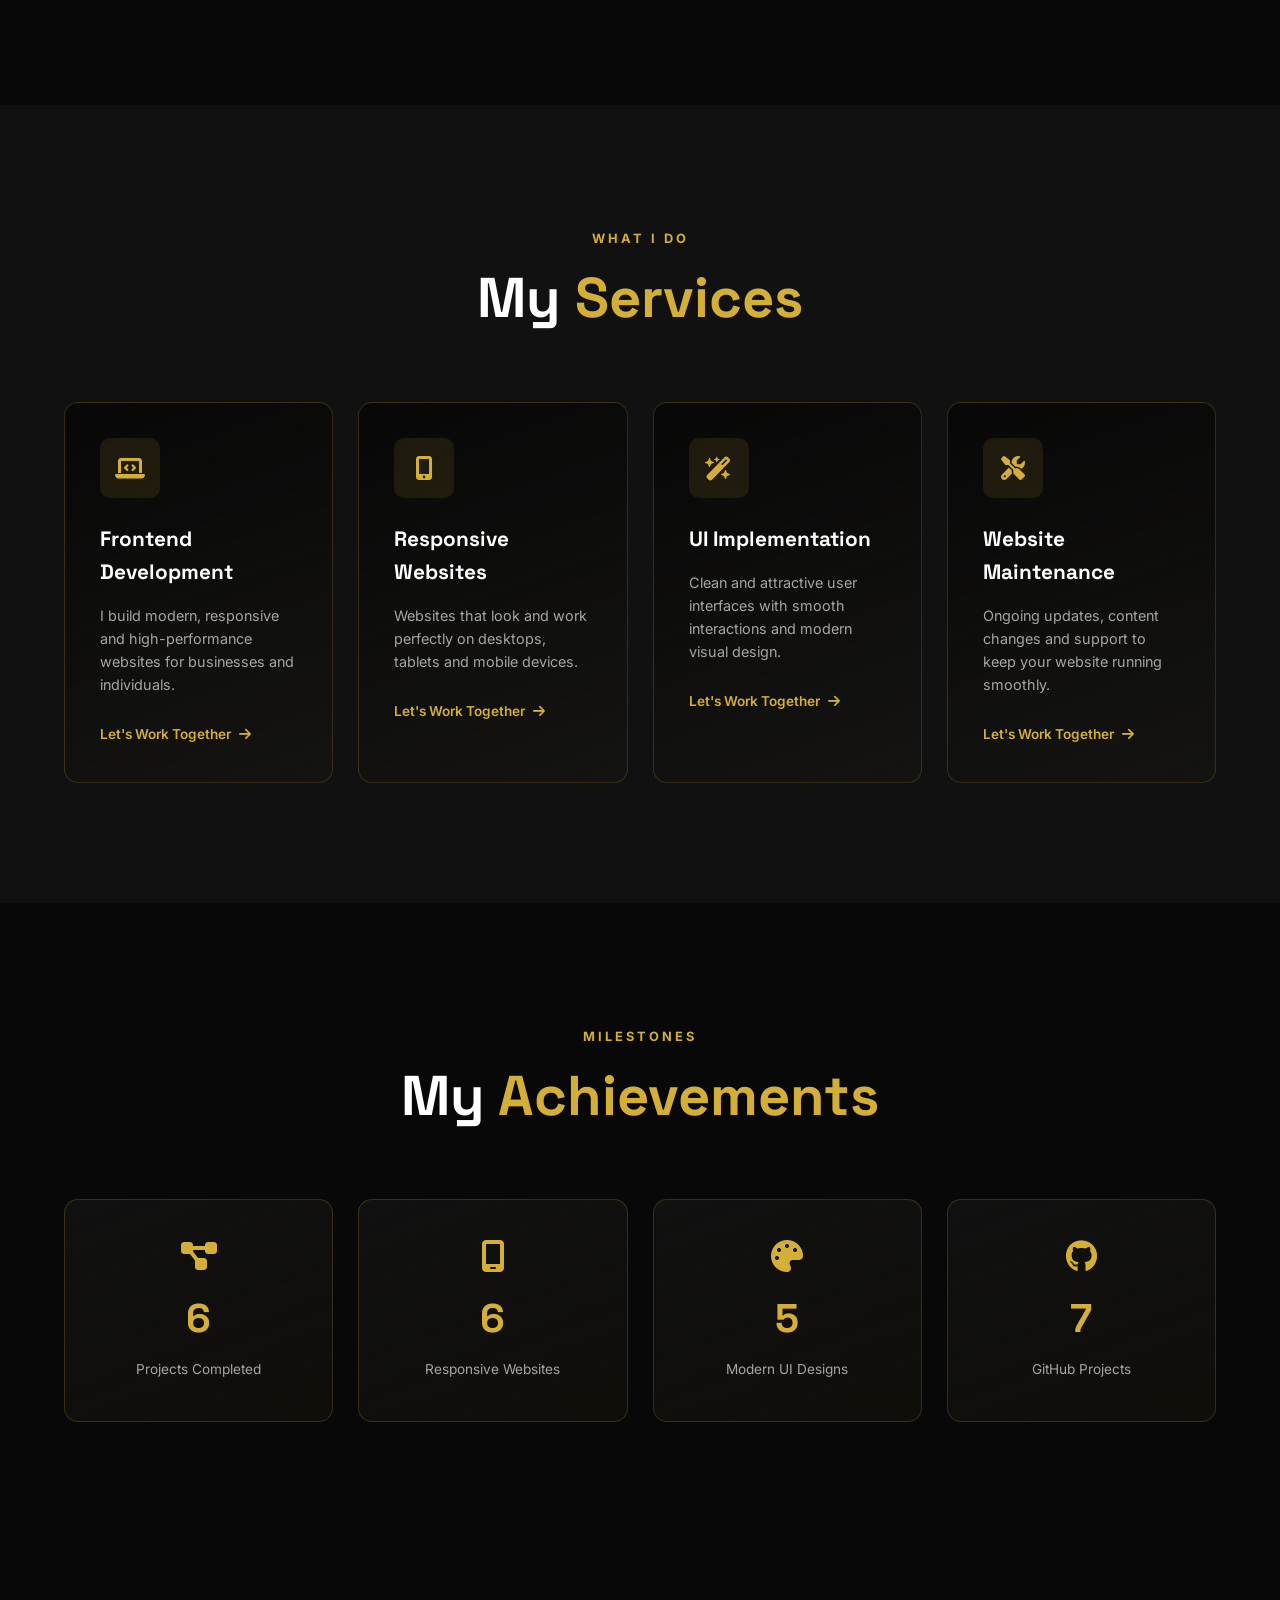
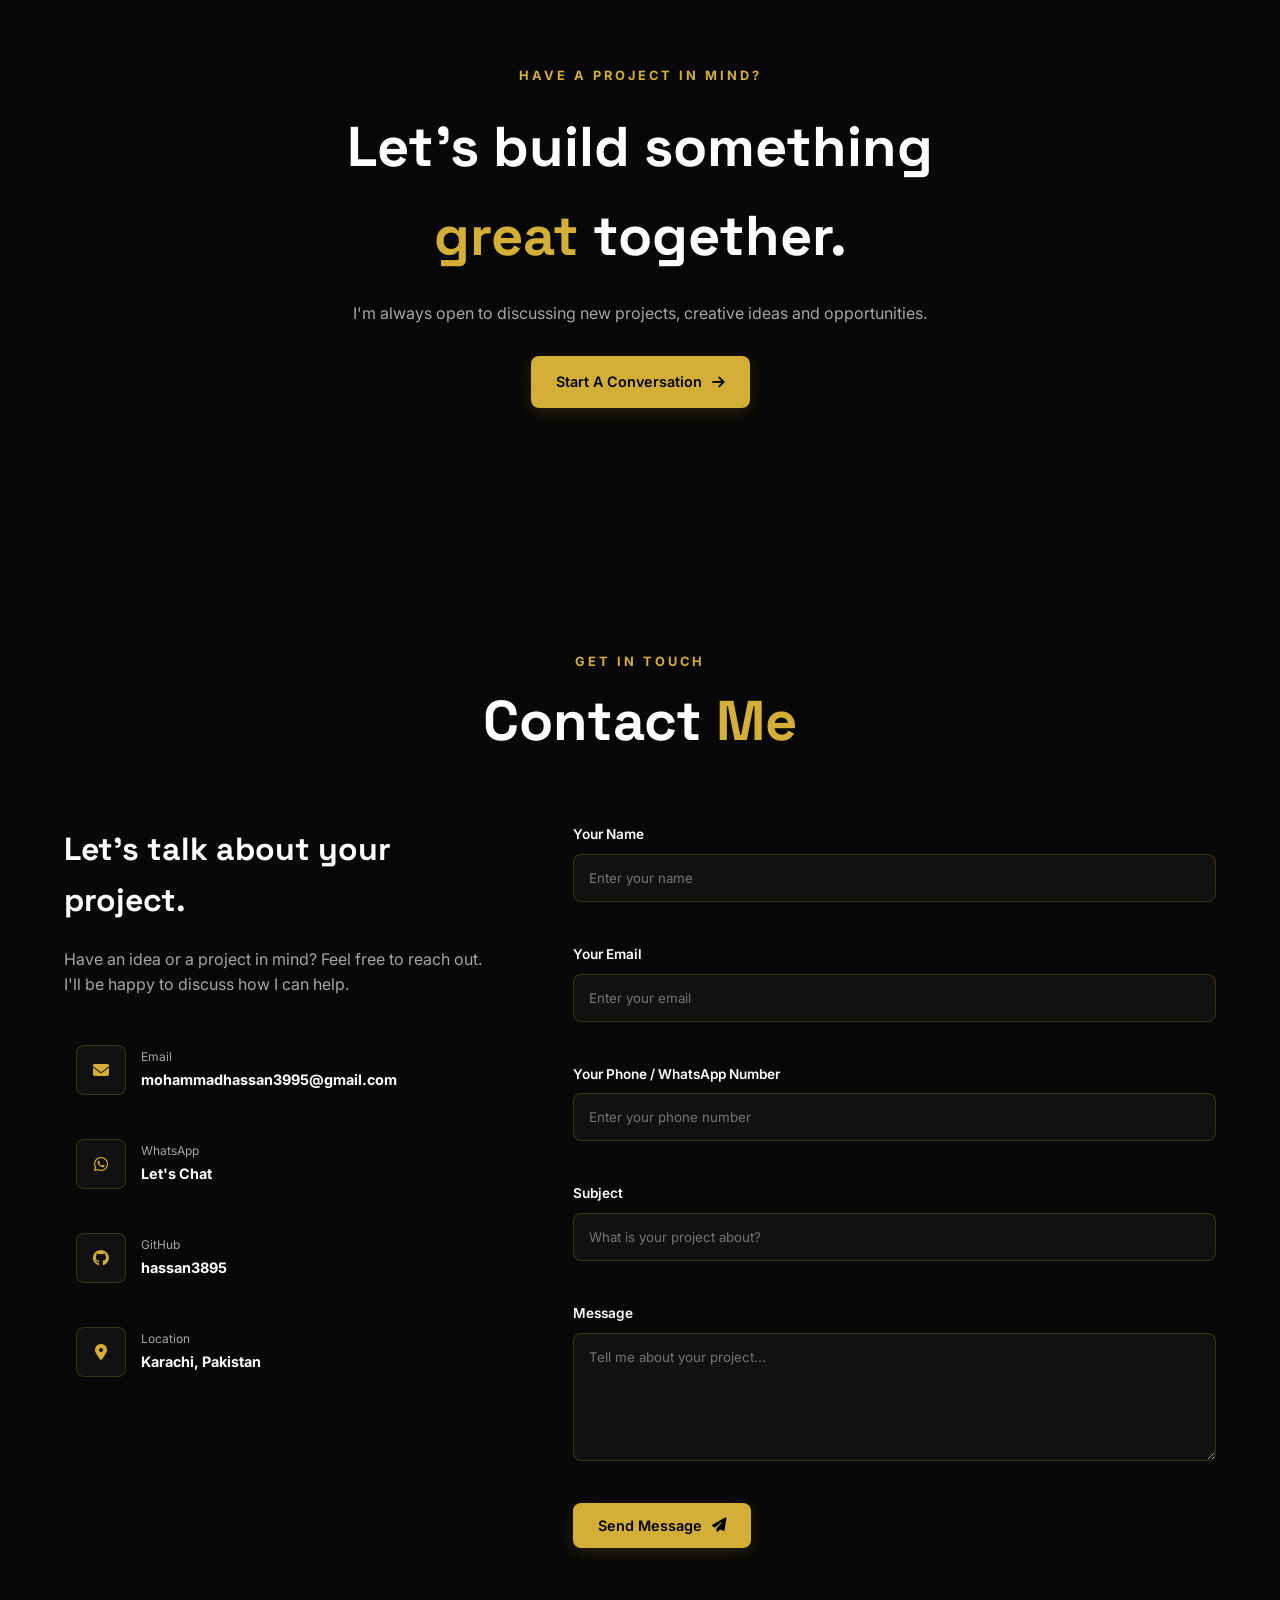
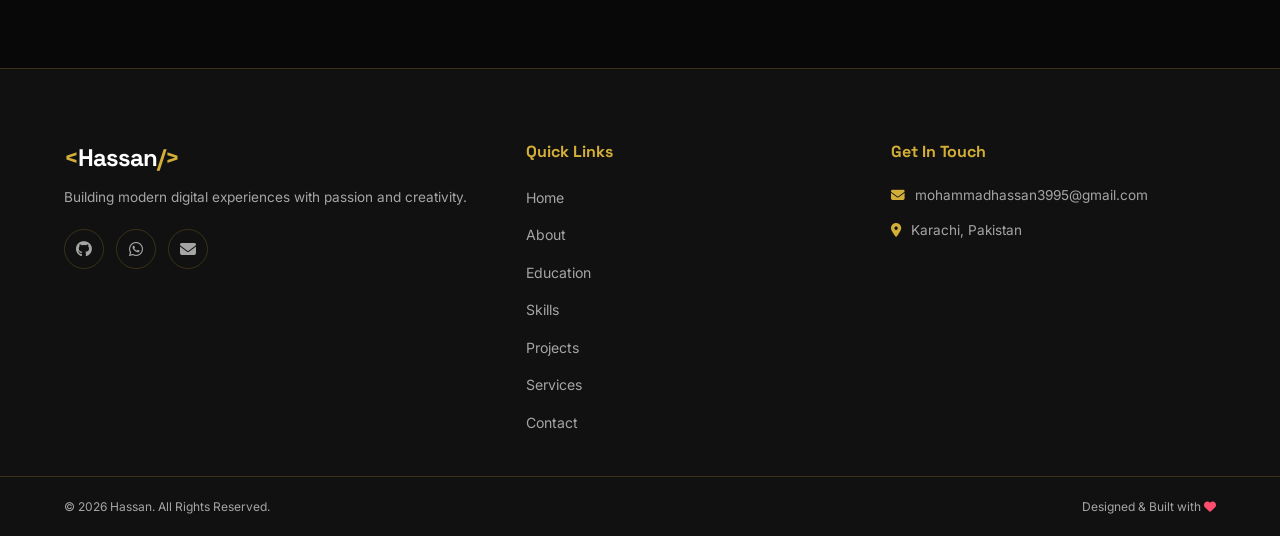
==== commit 7f2ed198: "Update index.html" ====
--- a/index.html
+++ b/index.html
@@ -1643,17 +1643,17 @@
 
         <div class="project-overlay">
 
-            <a href="https://github.com/hassan3895"
+            <!-- <a href="https://github.com/hassan3895/Burger-Bliss"
                 target="_blank"
                 rel="noopener noreferrer"
                 class="project-link"
                 aria-label="View Burger Bliss project">
 
-                <i class="fa-solid fa-arrow-up-right-from-square"></i>
+                <i class="fa-solid fa-arrow-up-right-from-square"></i> -->
 
             </a>
 
-            <a href="https://github.com/hassan3895"
+            <a href="https://github.com/hassan3895/Burger-Bliss"
                 target="_blank"
                 rel="noopener noreferrer"
                 class="project-link"
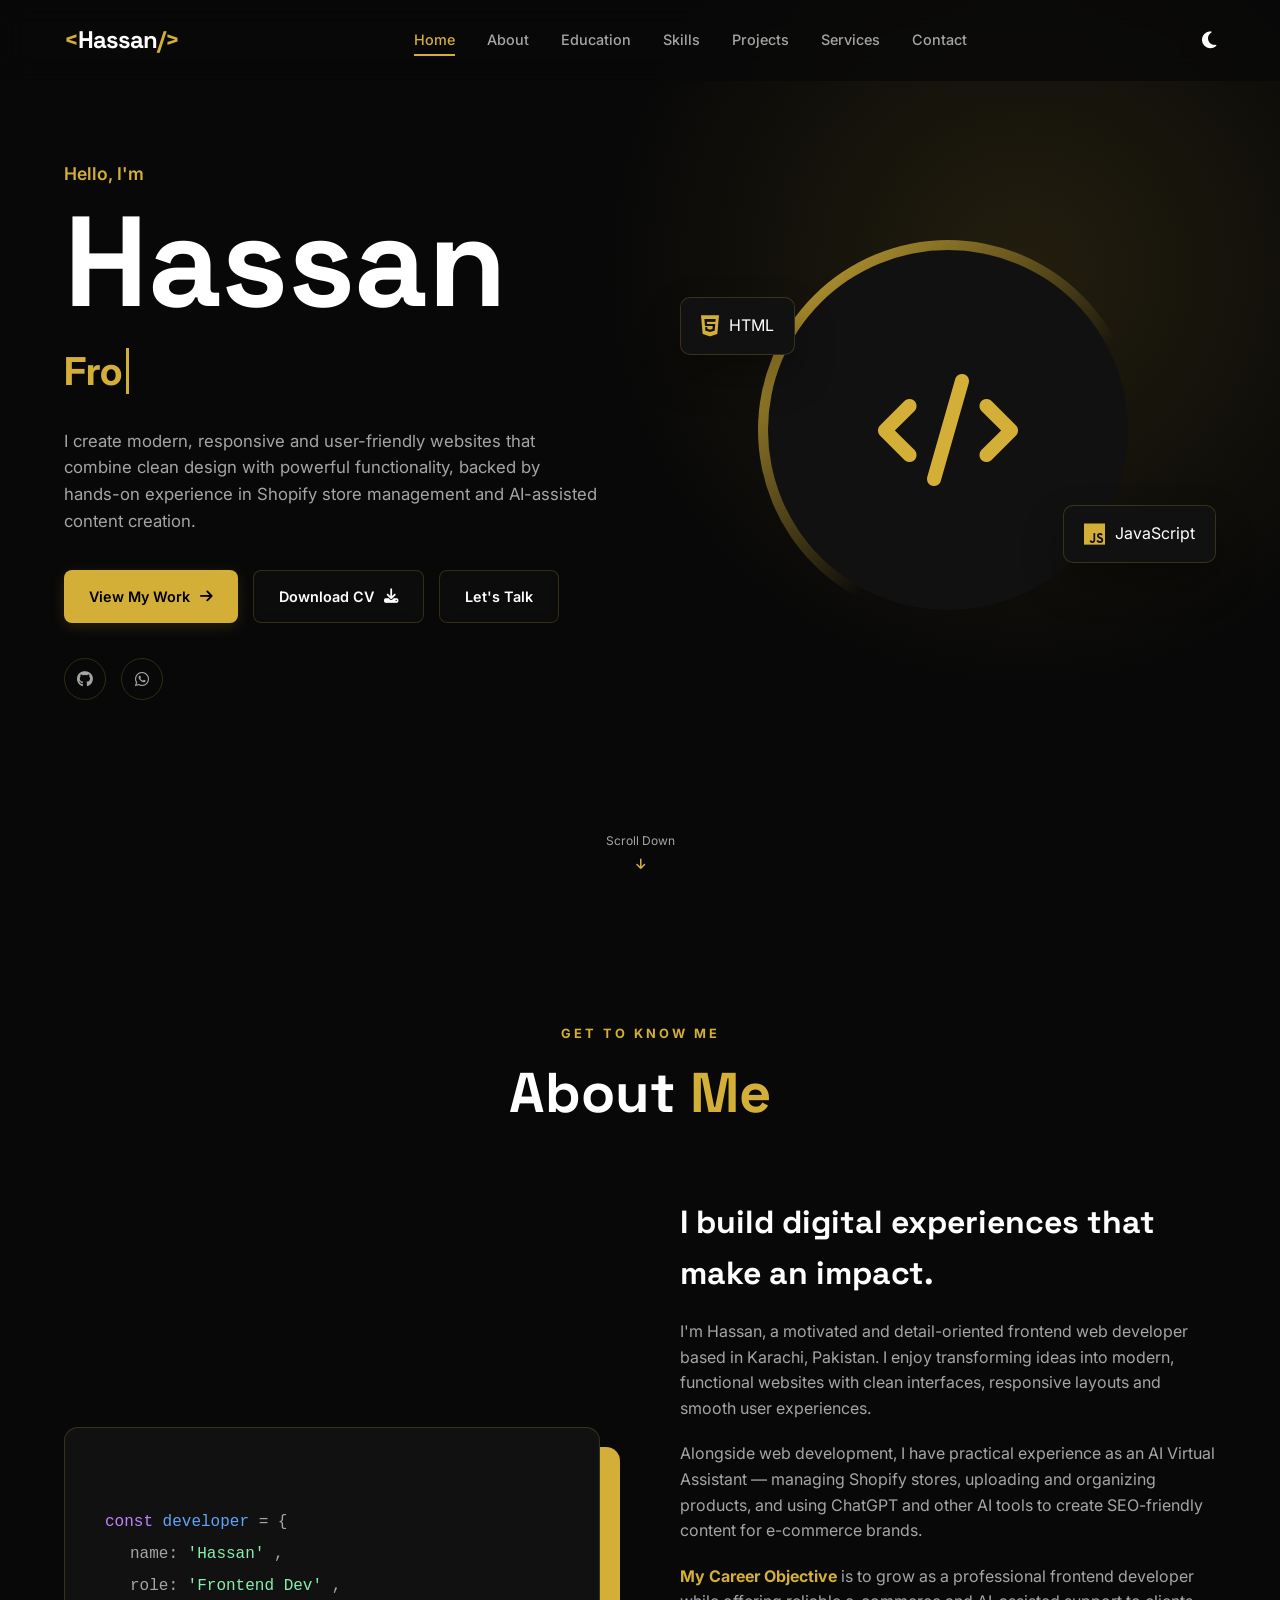
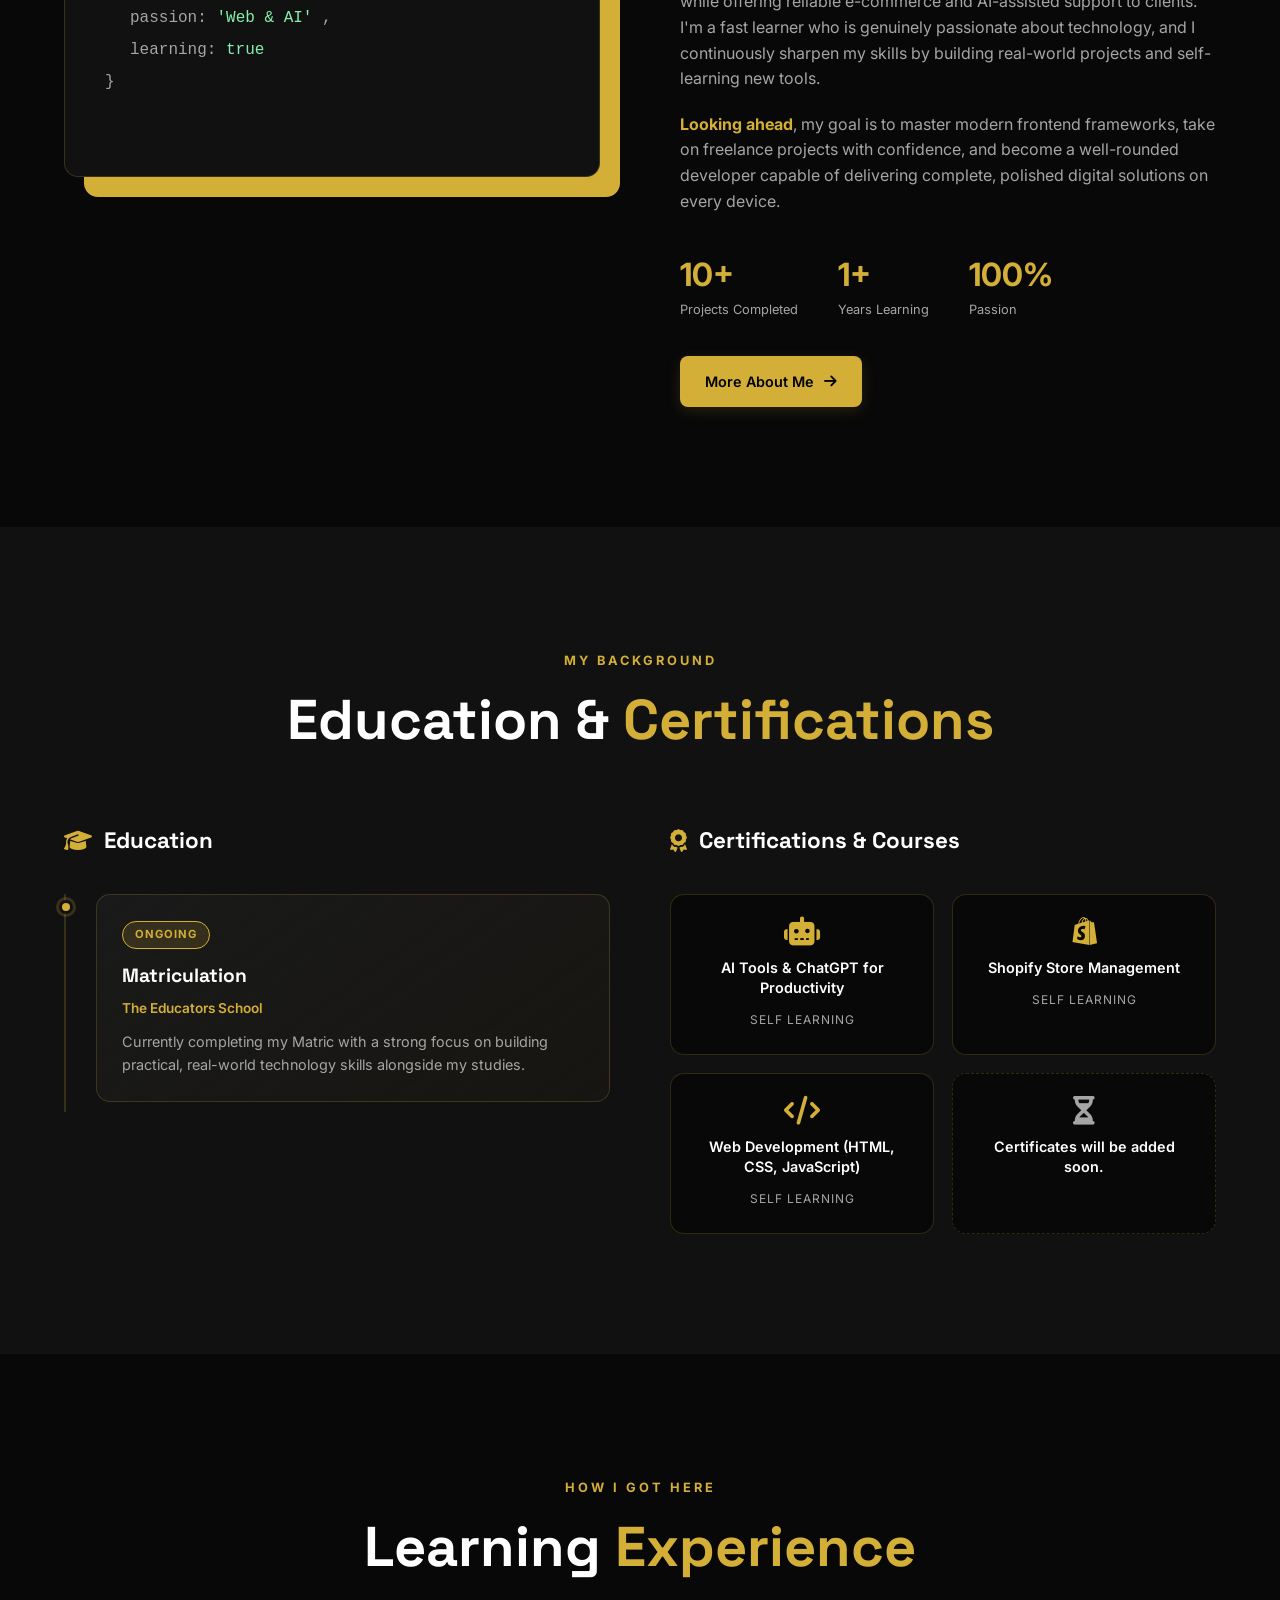
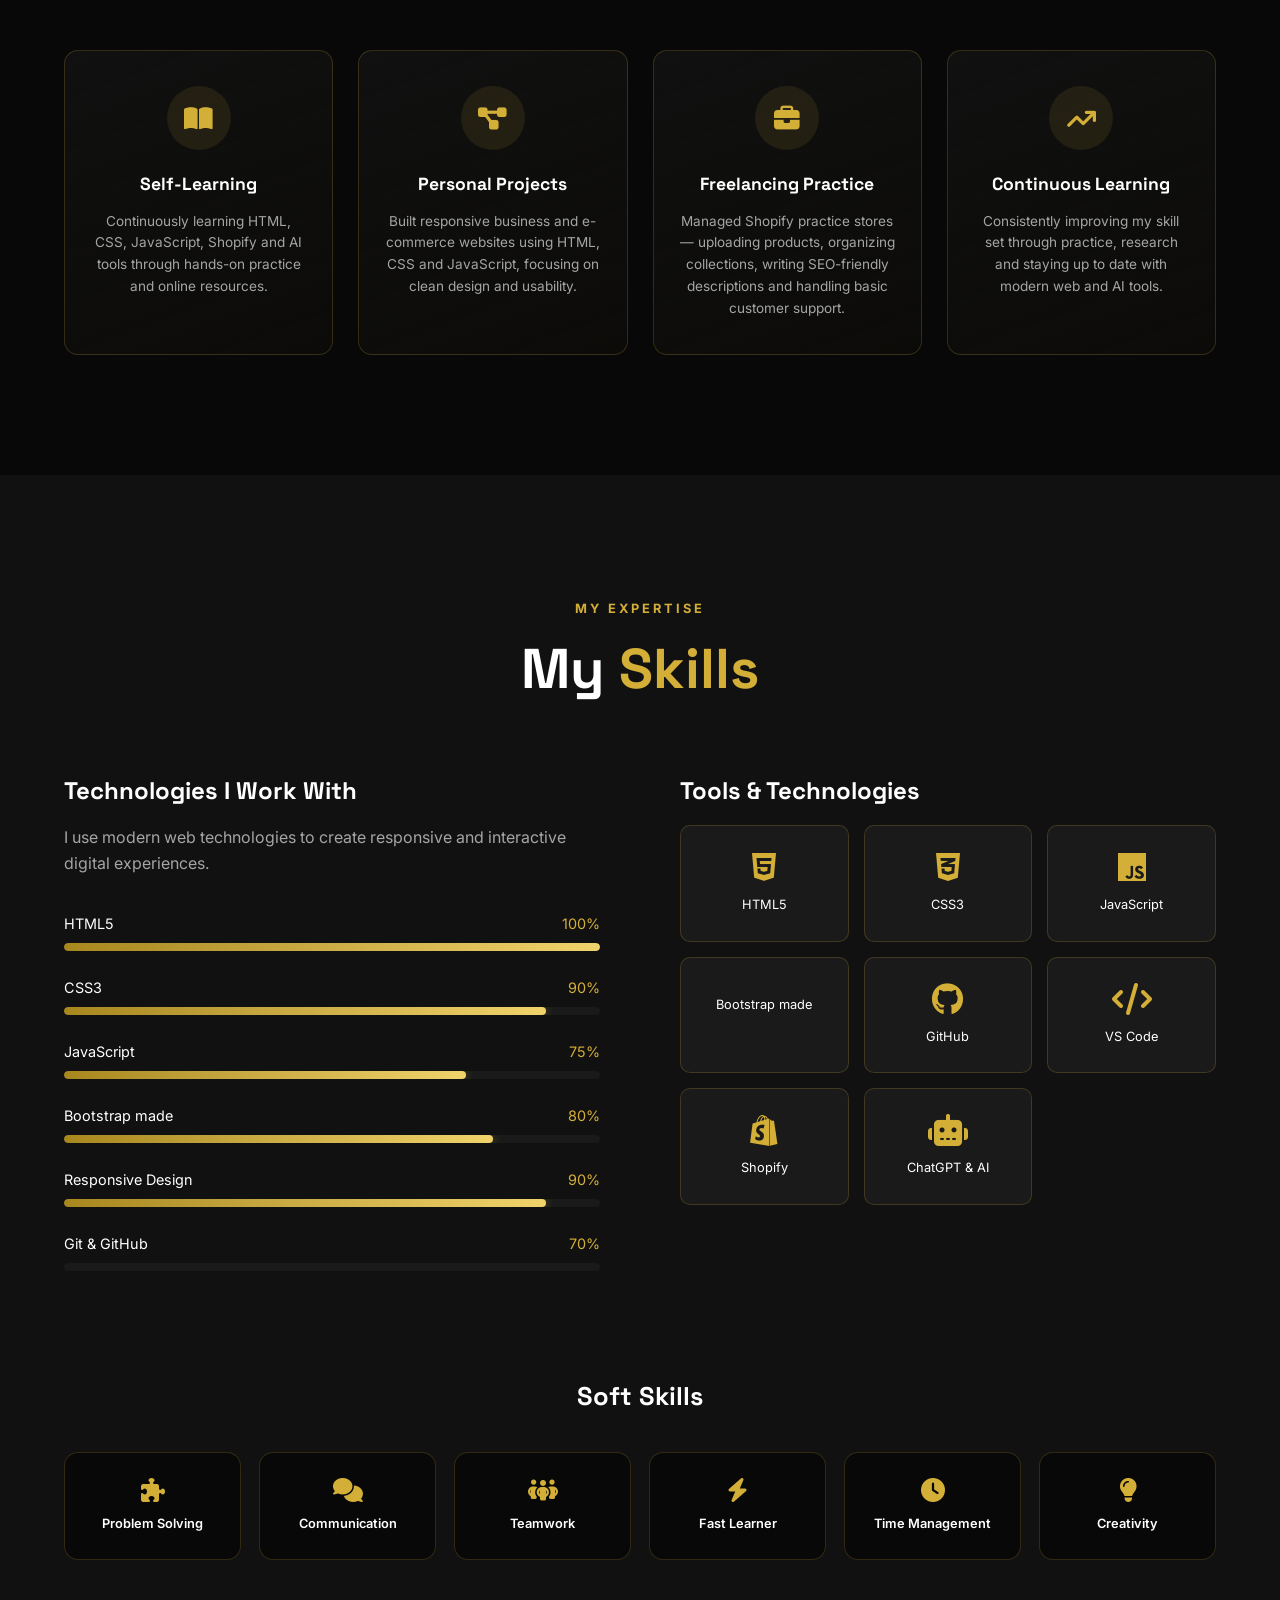
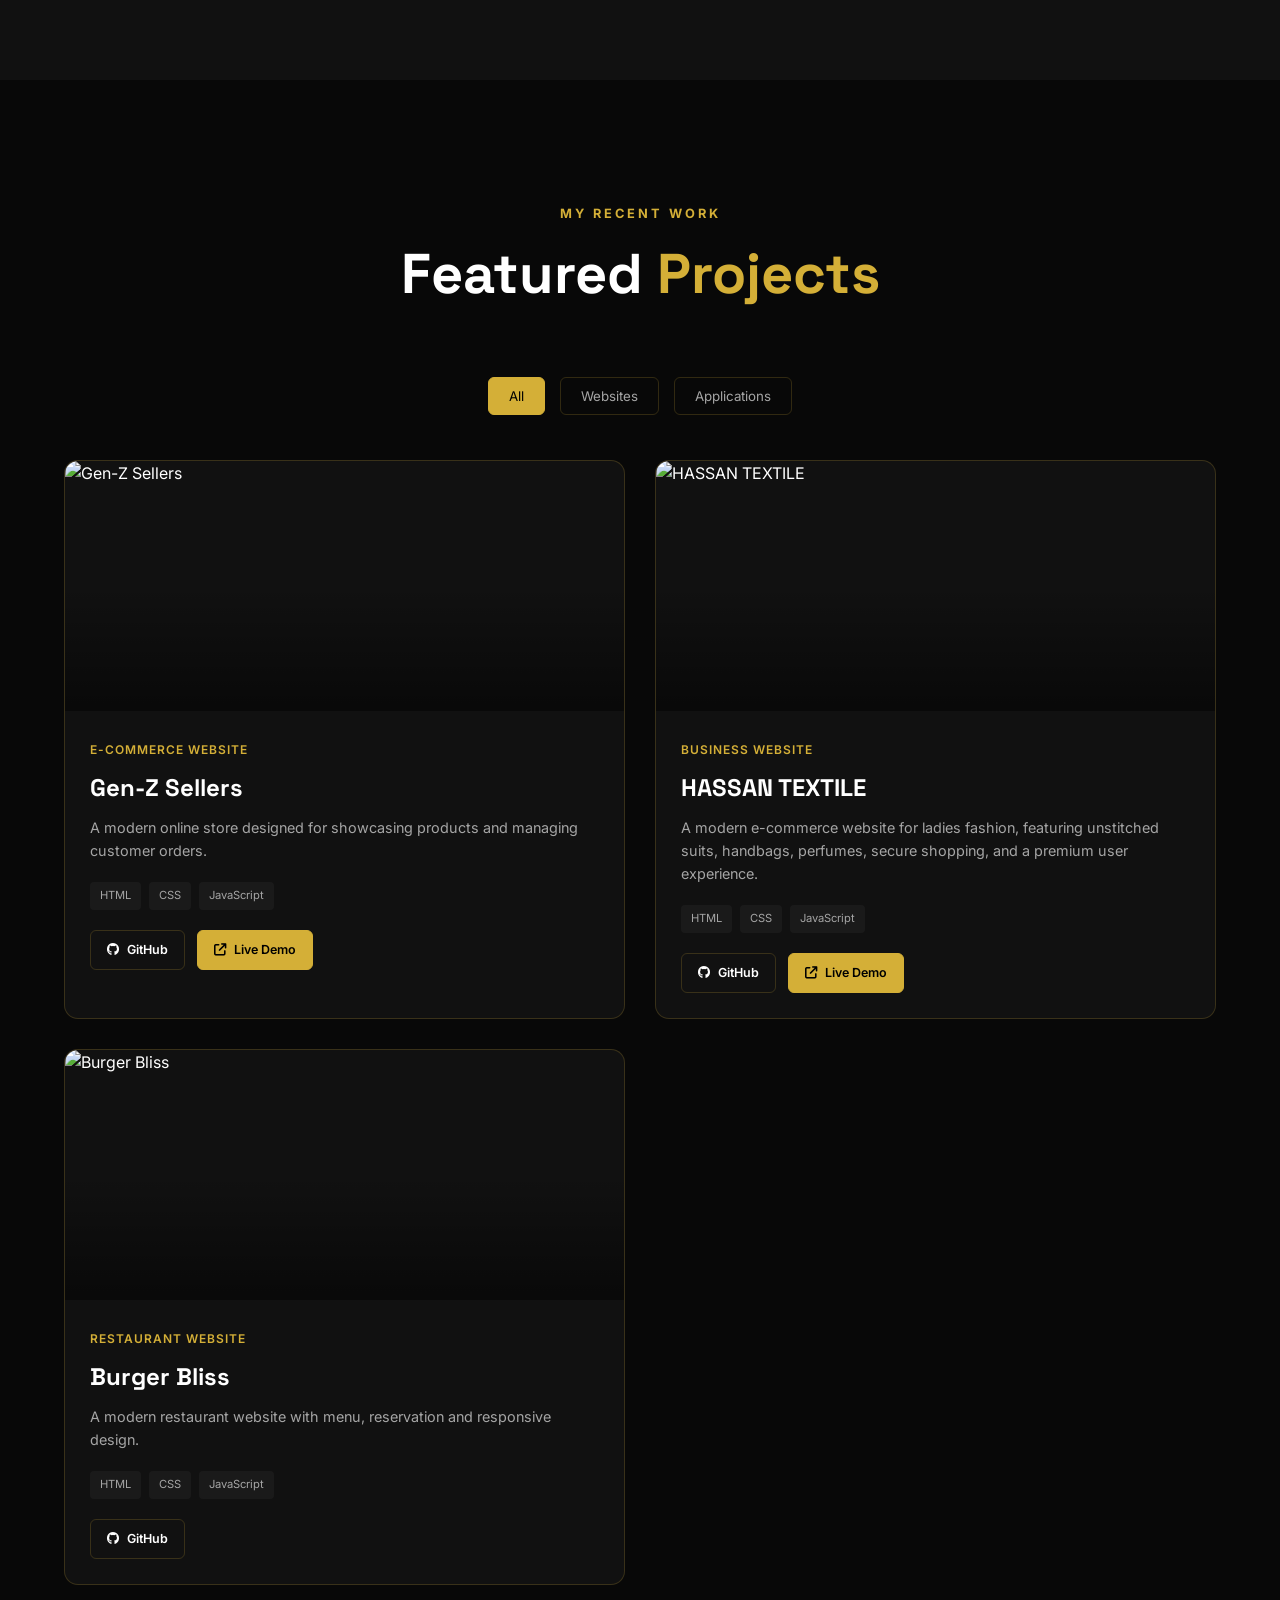
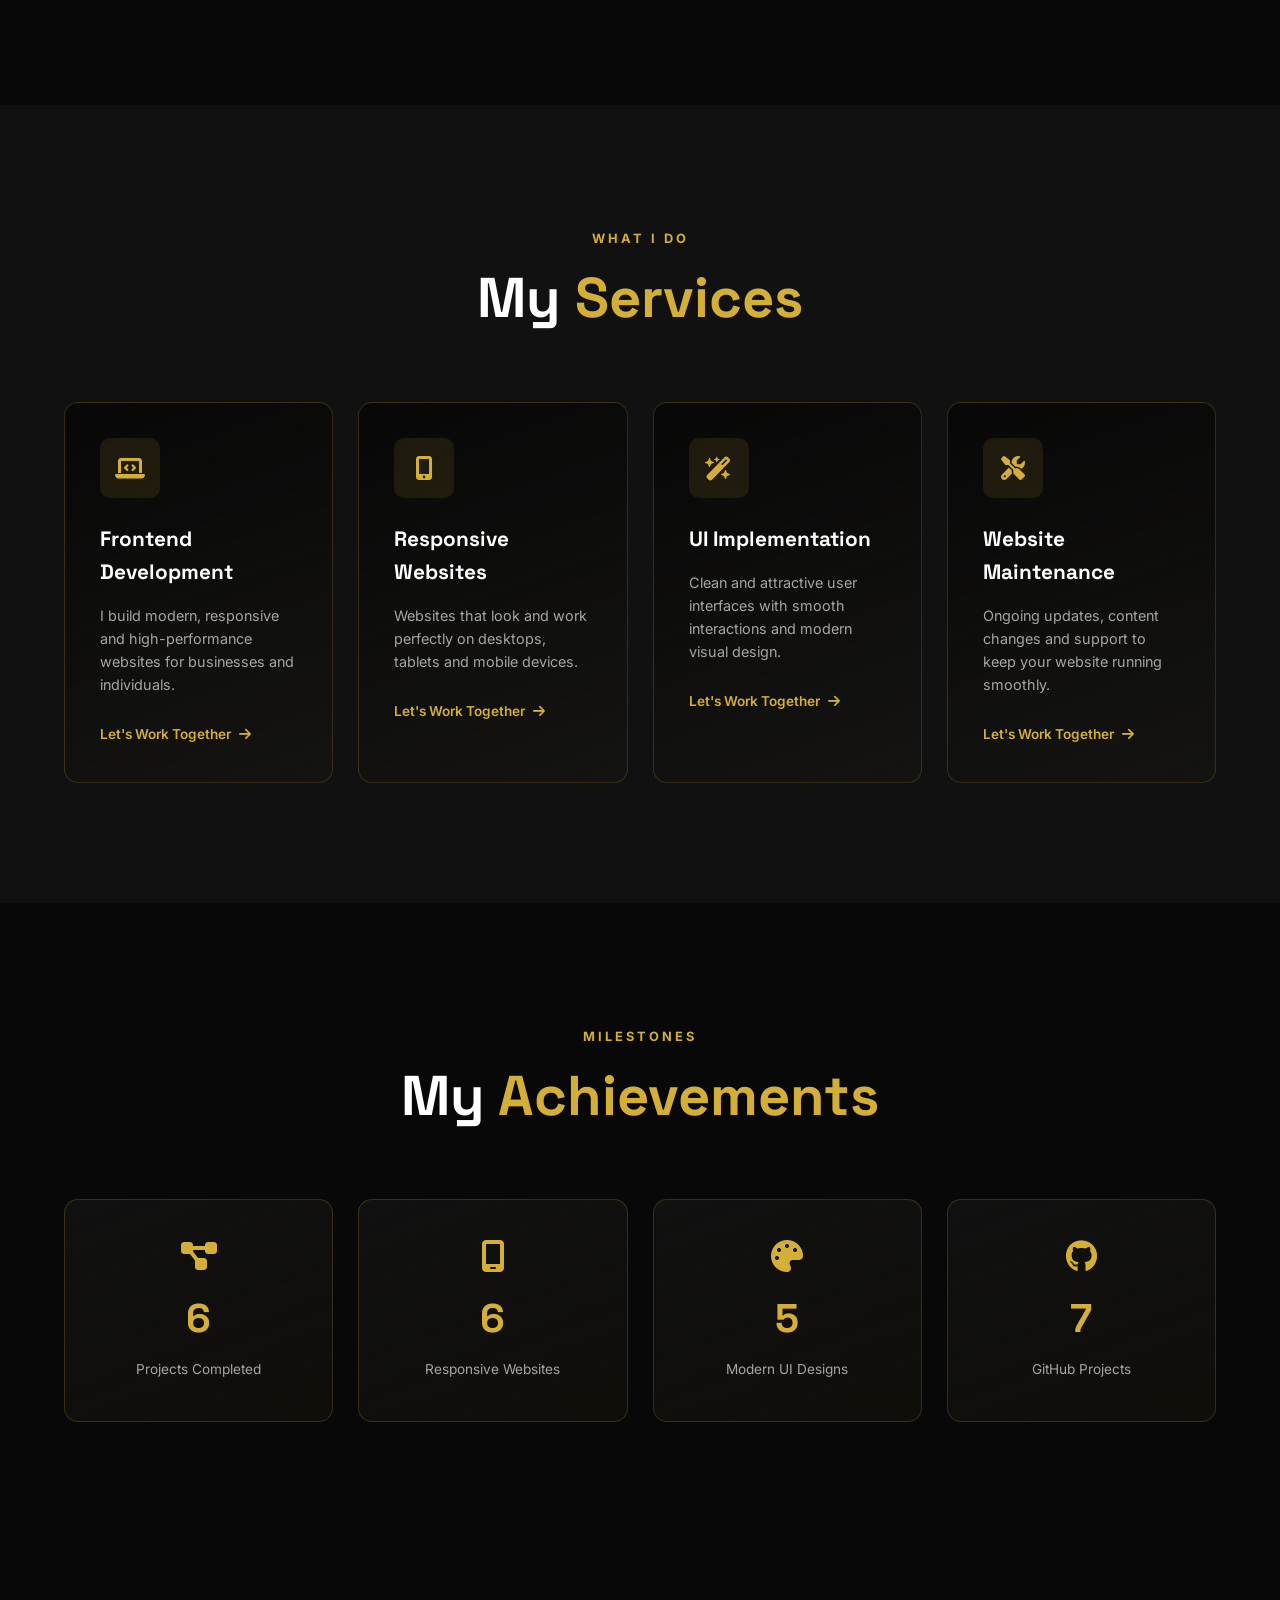
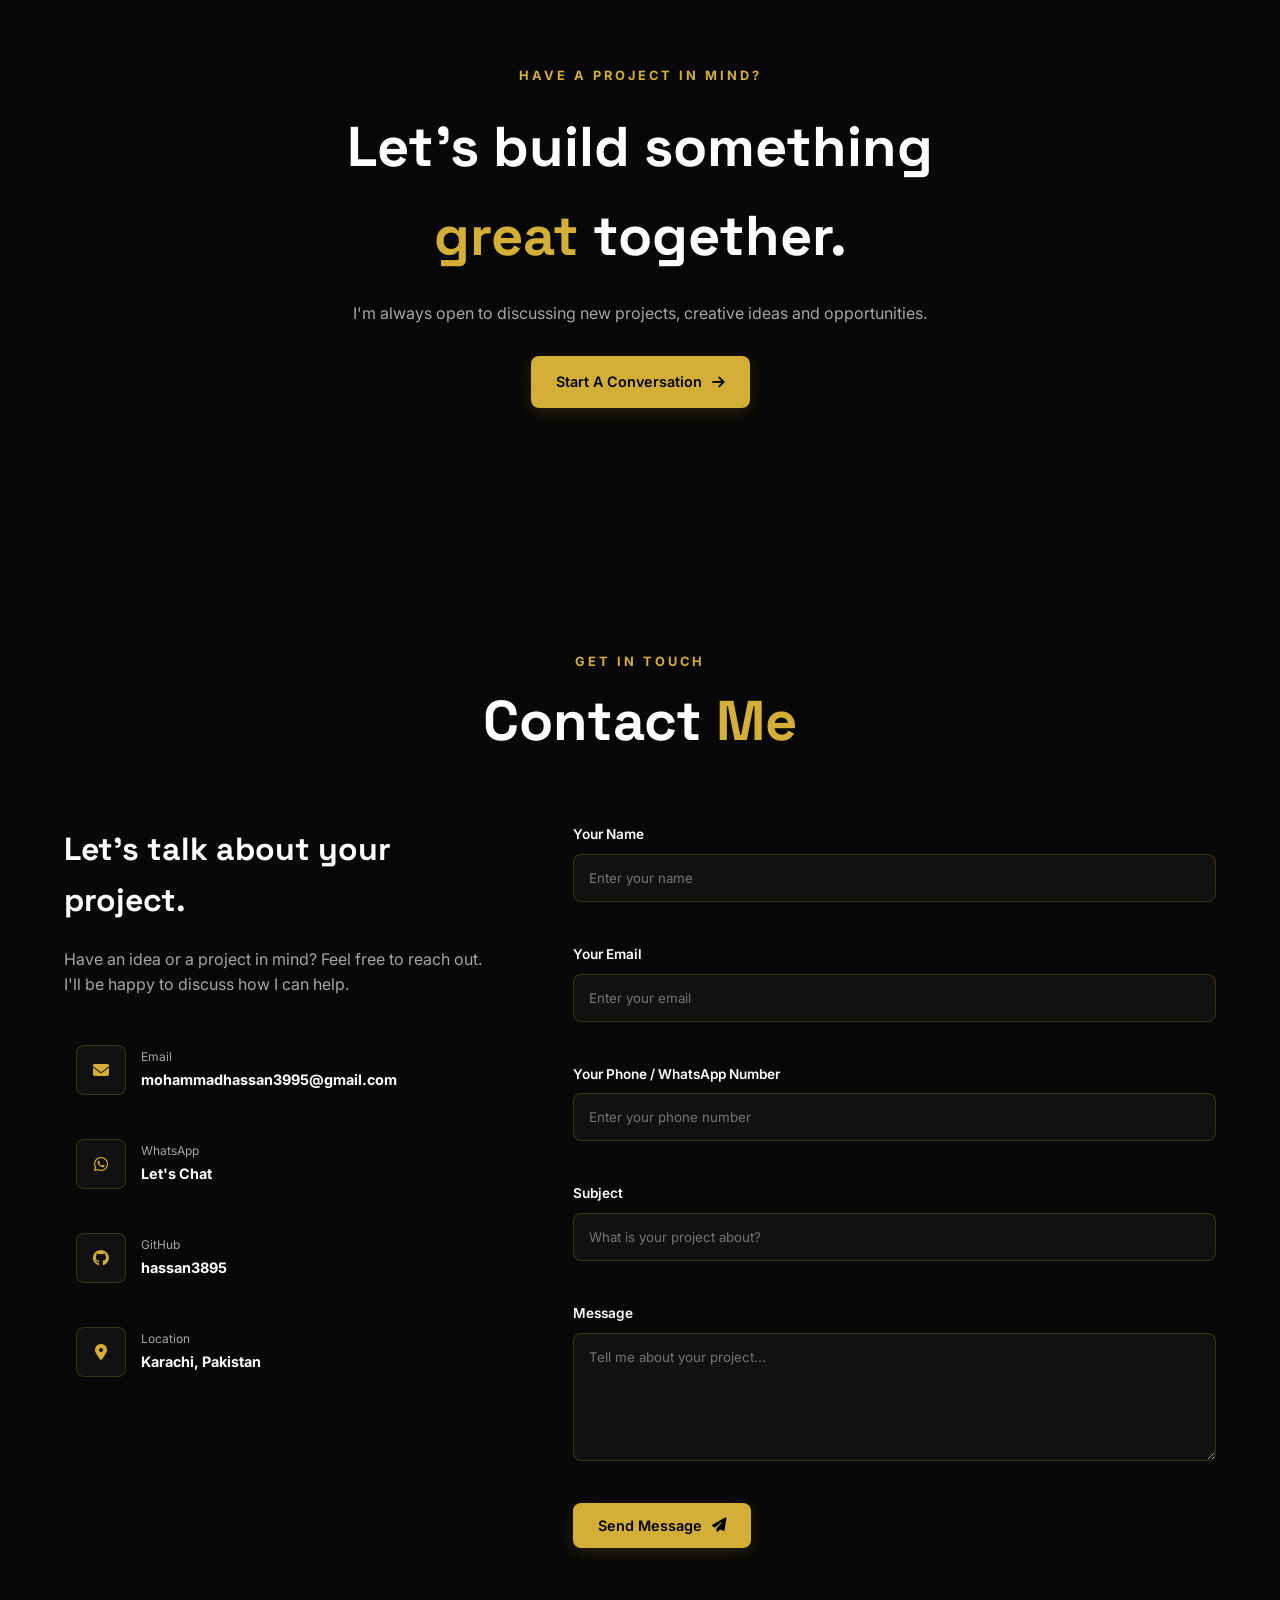
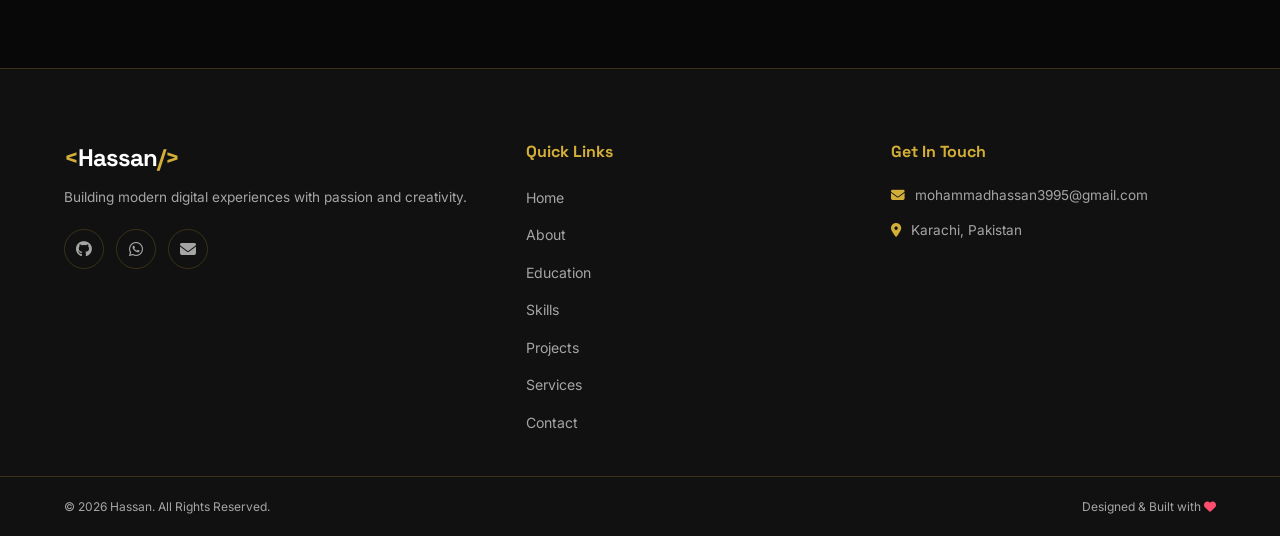
==== commit 27a8c898: "Update index.html" ====
--- a/index.html
+++ b/index.html
@@ -1687,7 +1687,7 @@
 
         <div class="project-buttons">
 
-            <a href="https://github.com/hassan3895"
+            <a href="https://github.com/hassan3895/Burger-Bliss""
                 target="_blank"
                 rel="noopener noreferrer"
                 class="btn-project-small">
@@ -1695,13 +1695,13 @@
                 <i class="fa-brands fa-github"></i> GitHub
 
             </a>
-
-            <a href="https://github.com/hassan3895"
+<!-- 
+            <a href="https://github.com/hassan3895/Burger-Bliss"
                 target="_blank"
                 rel="noopener noreferrer"
                 class="btn-project-small btn-project-live">
 
-                <i class="fa-solid fa-arrow-up-right-from-square"></i> Live Demo
+                <i class="fa-solid fa-arrow-up-right-from-square"></i> Live Demo -->
 
             </a>
 
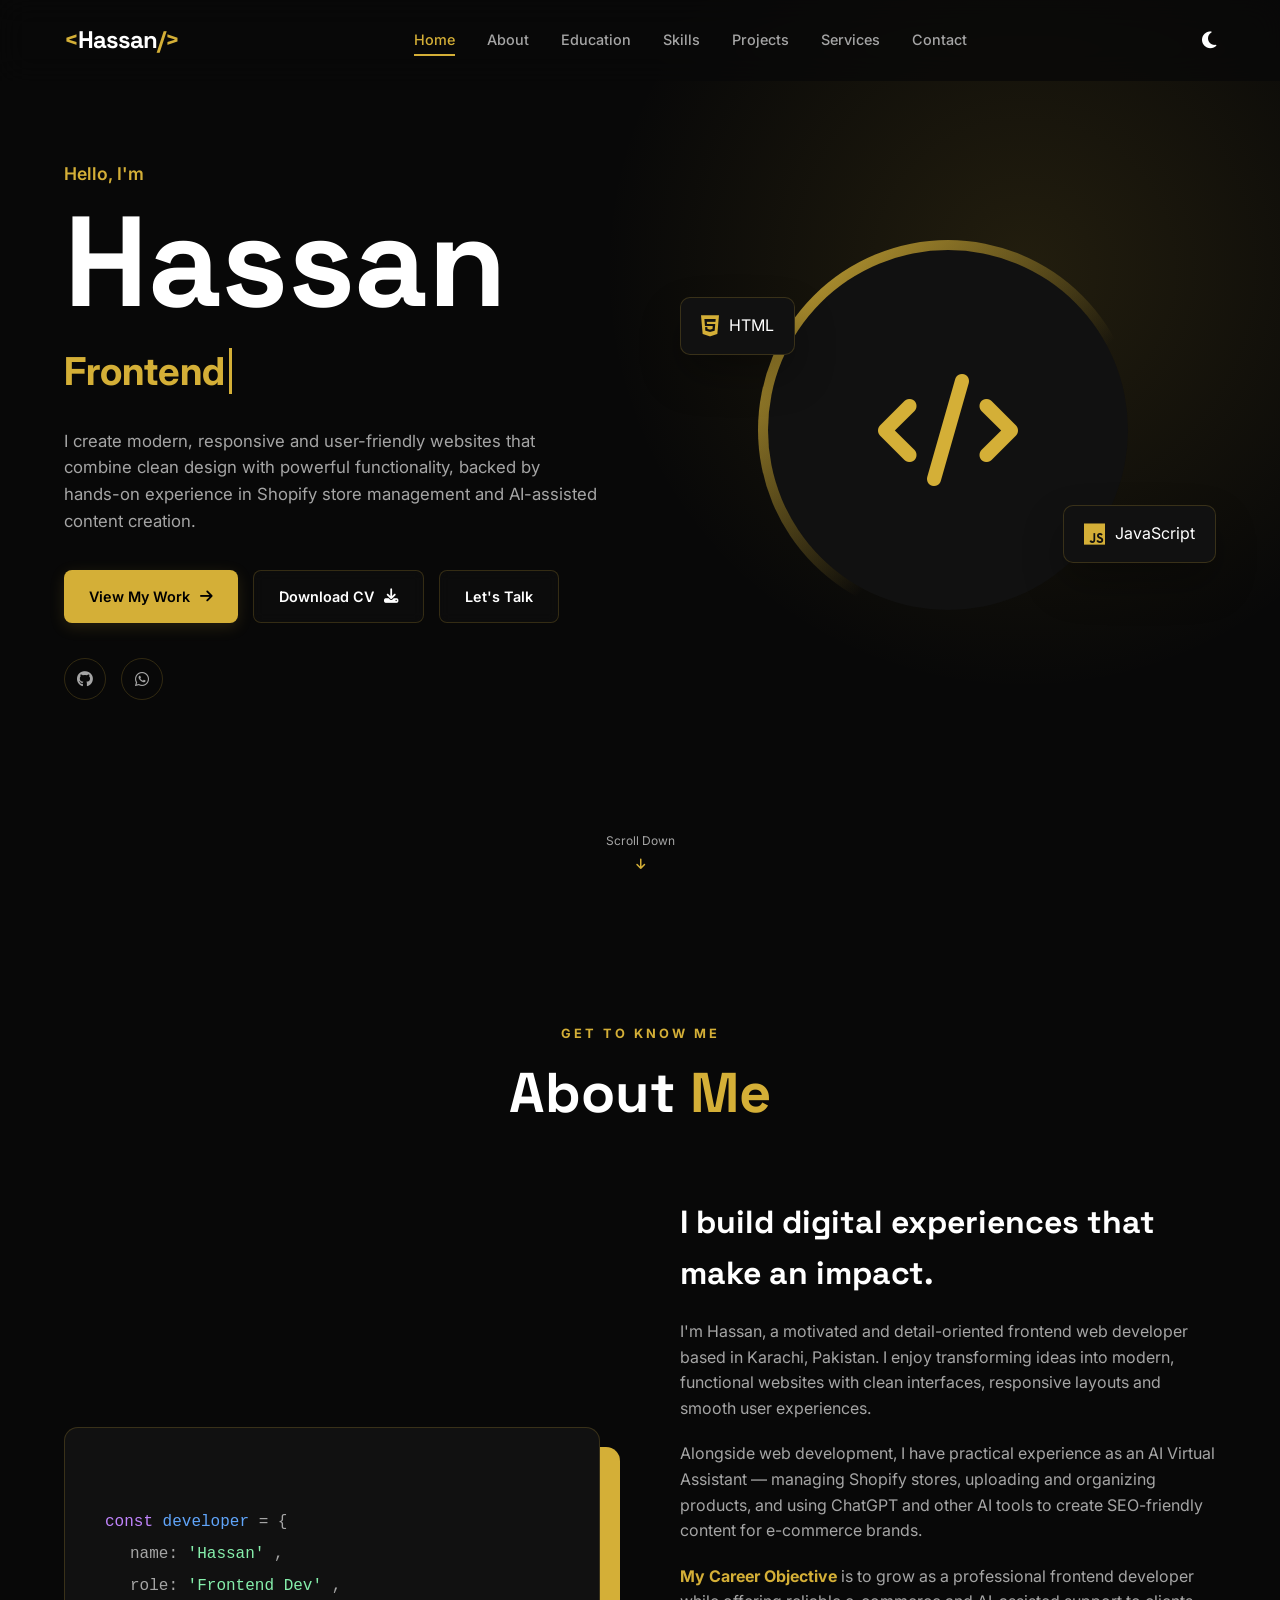
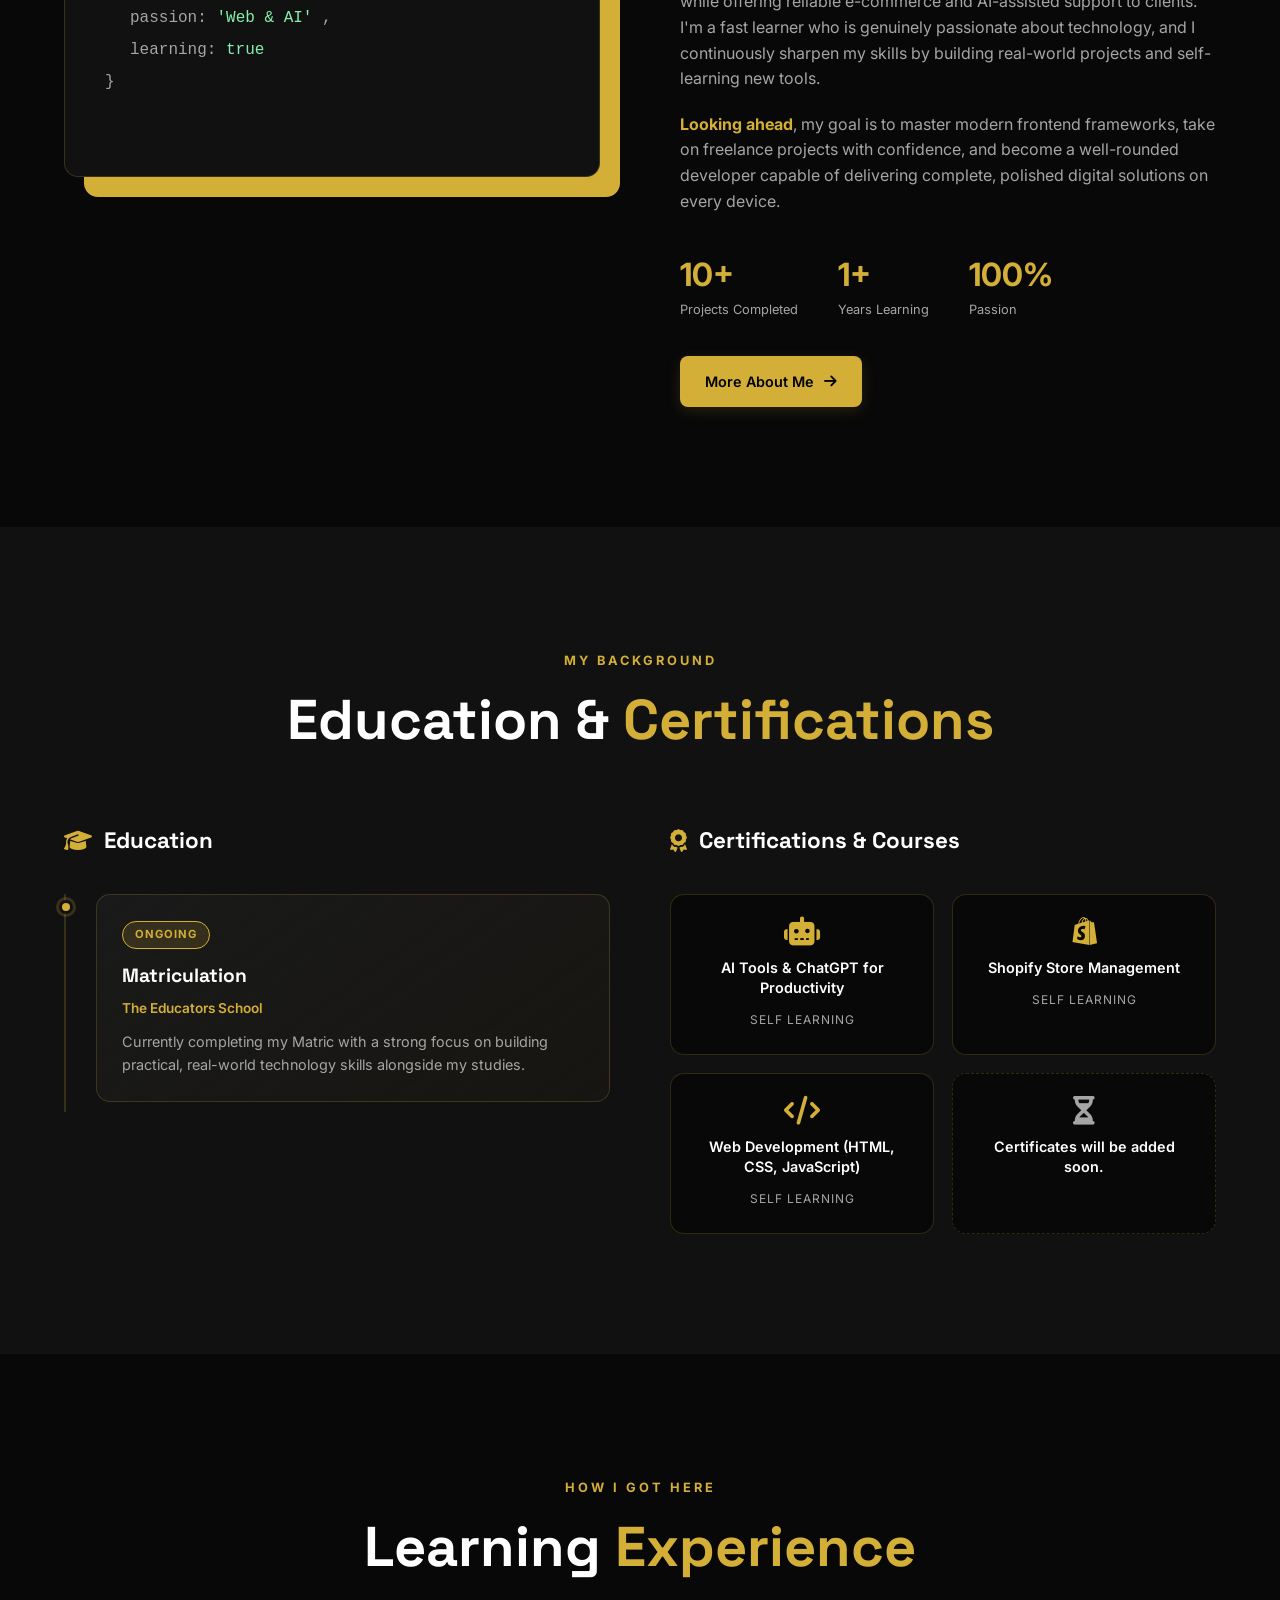
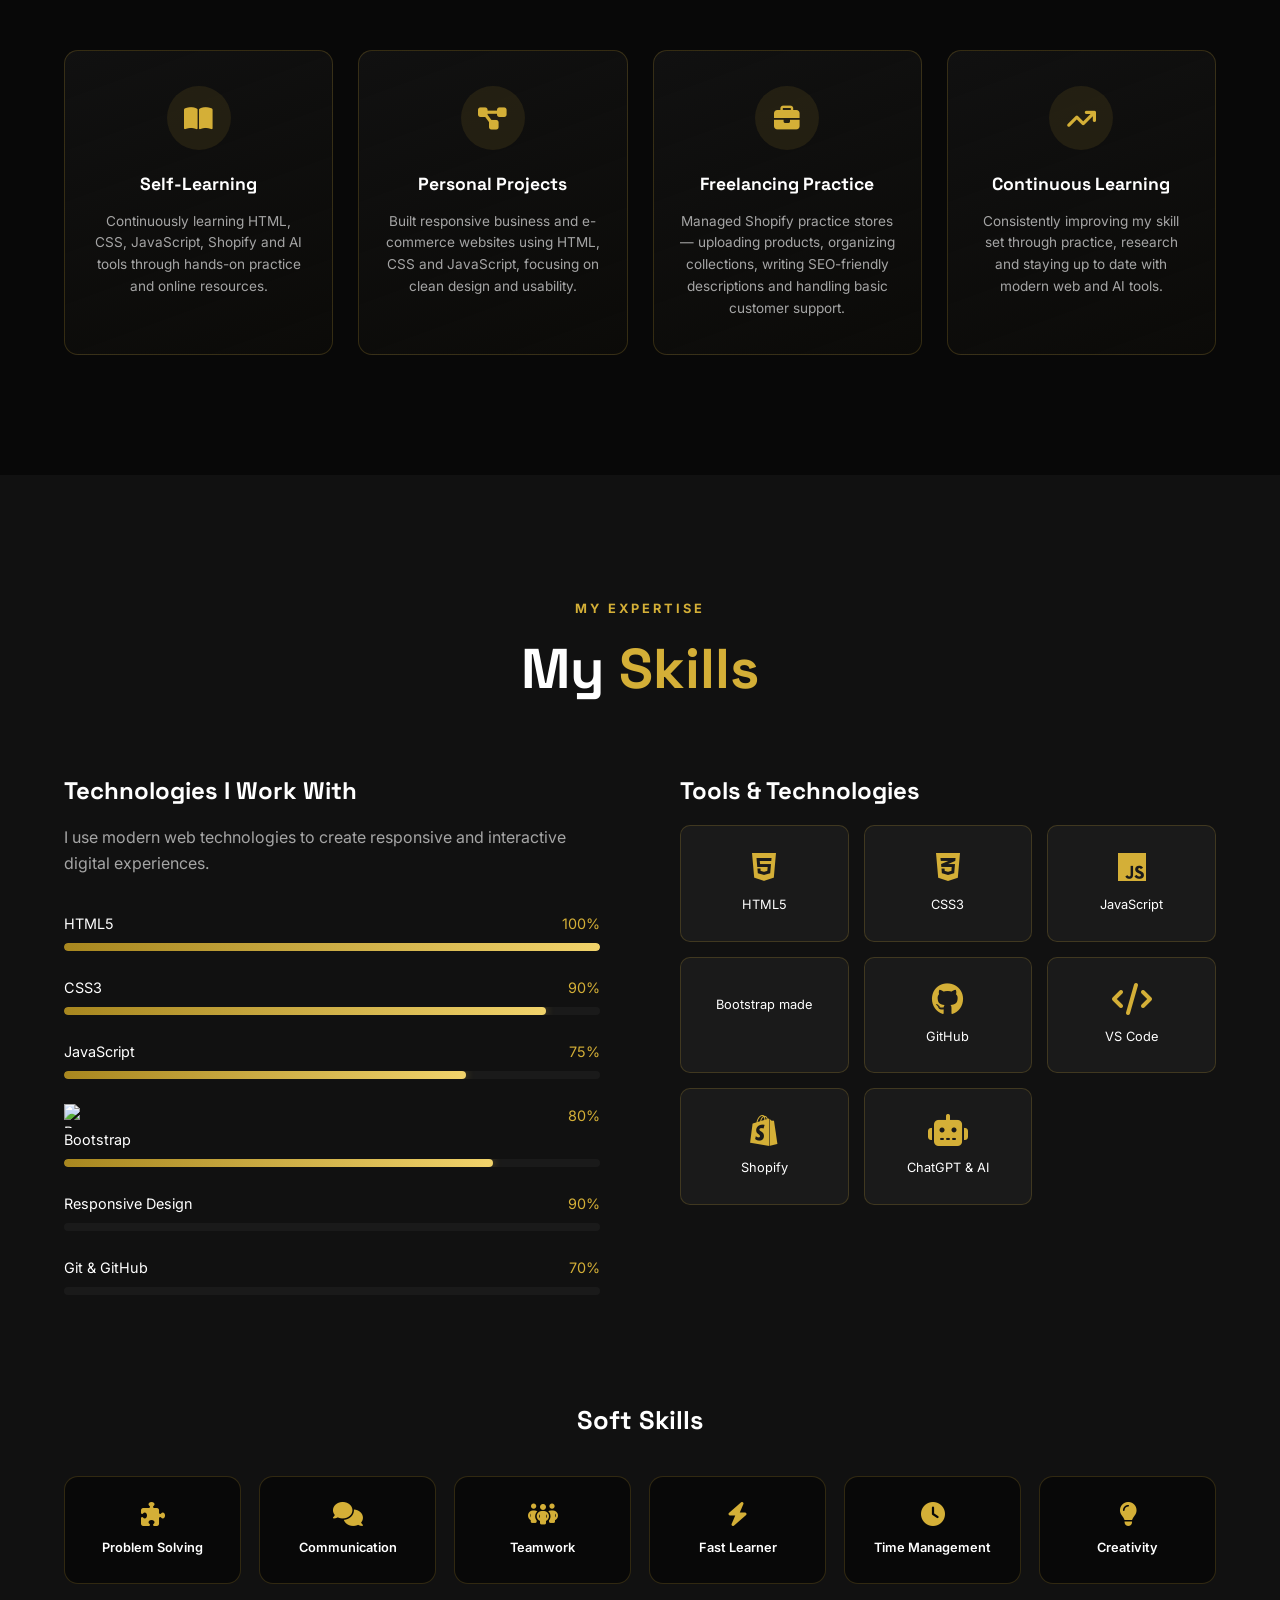
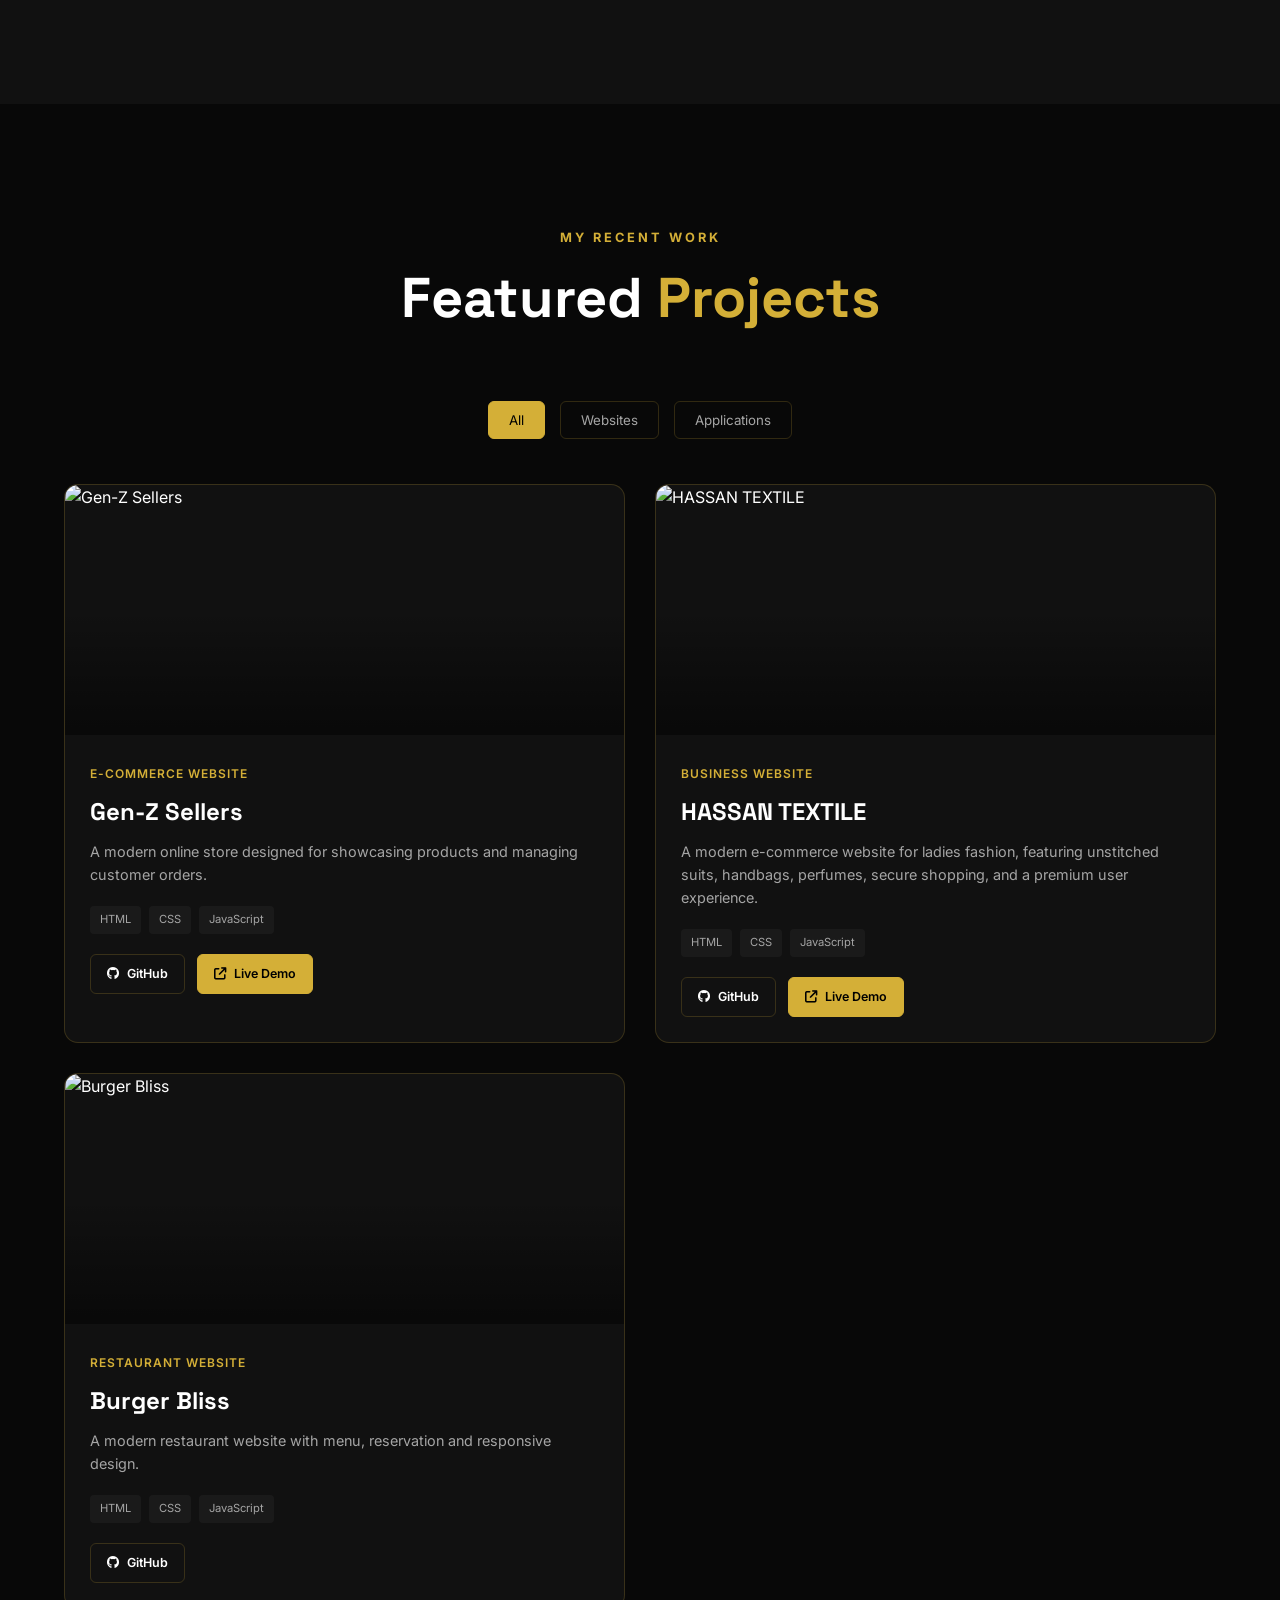
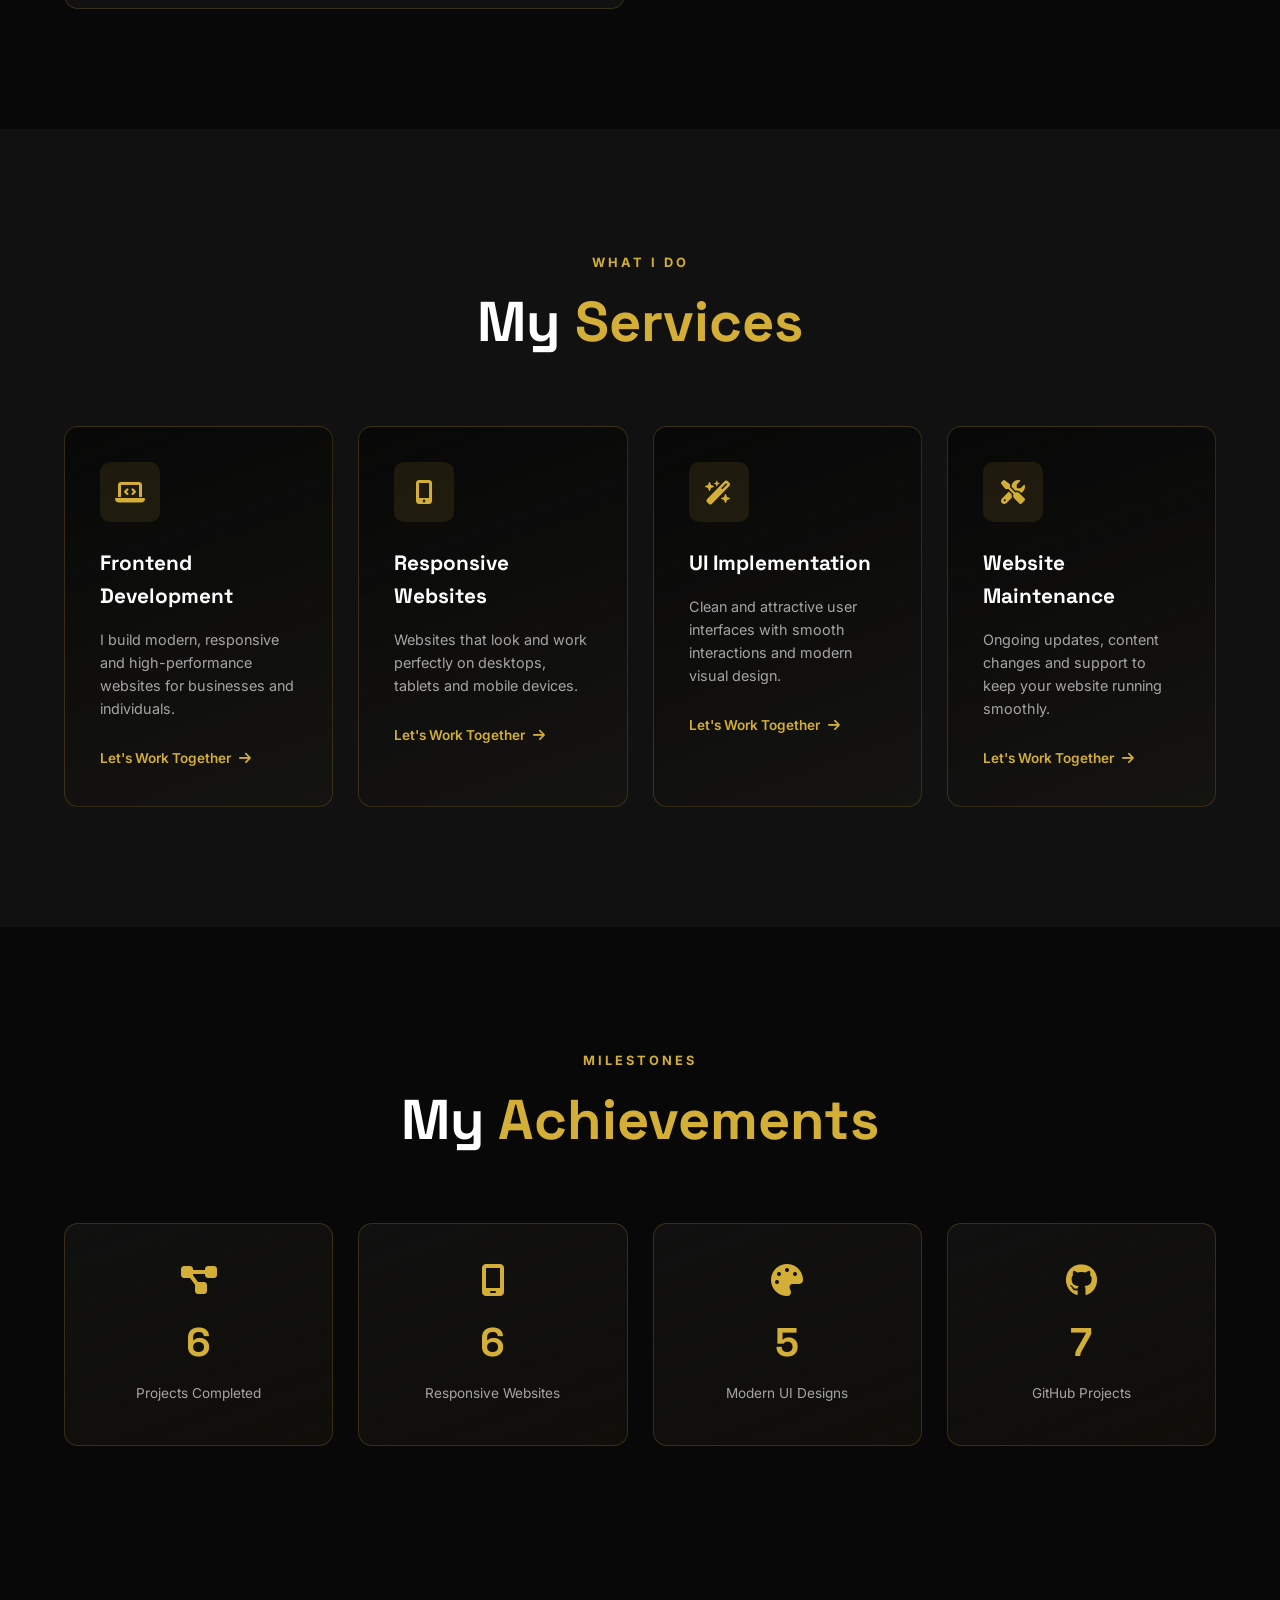
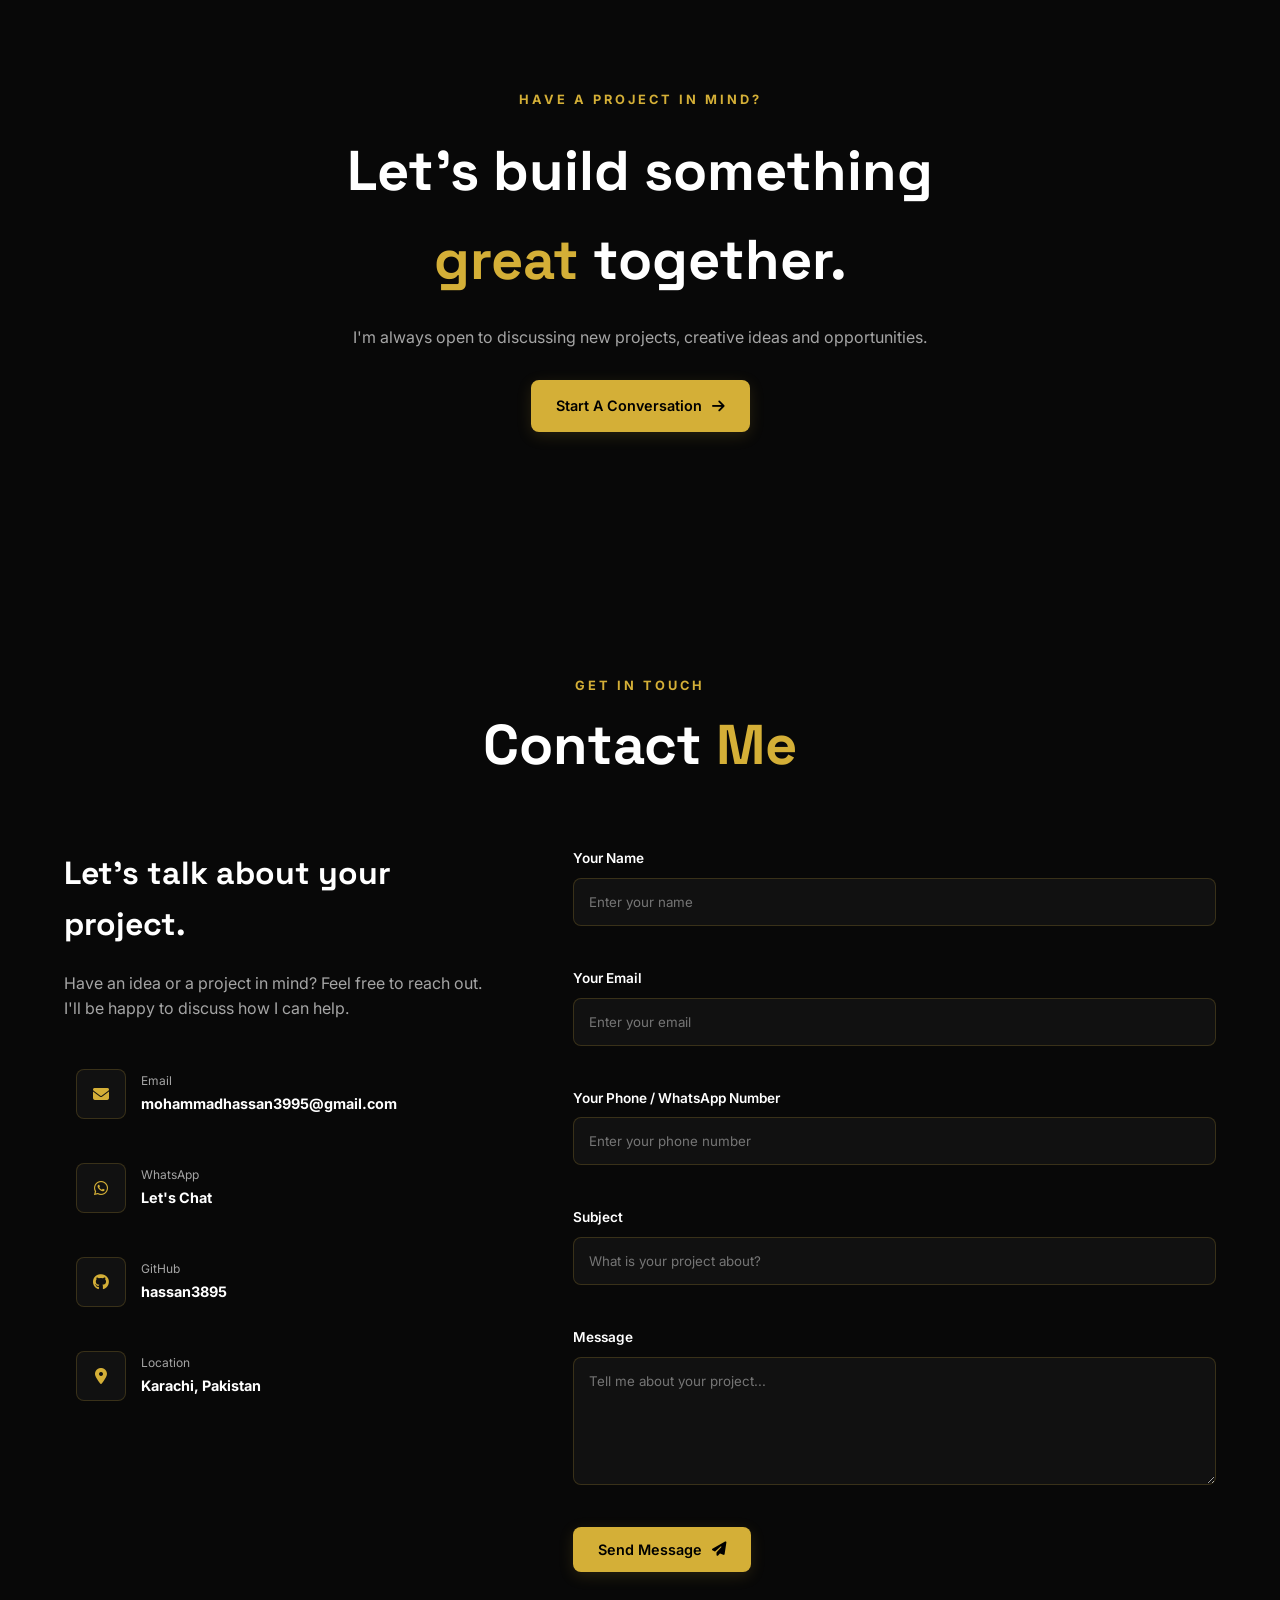
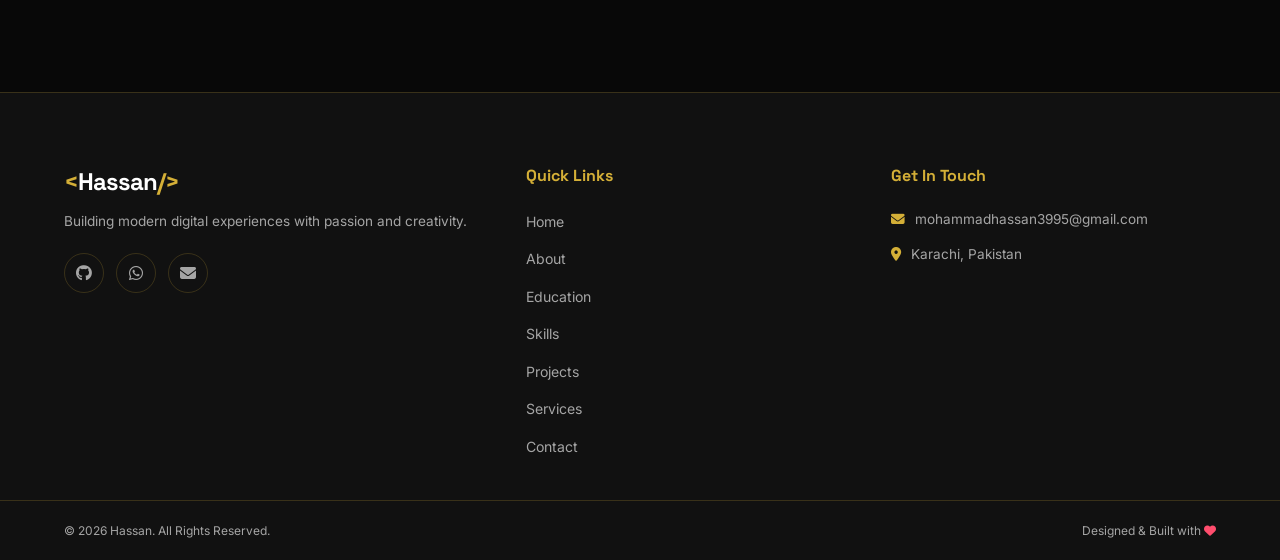
==== commit ba28291c: "Update index.html" ====
--- a/index.html
+++ b/index.html
@@ -1135,29 +1135,25 @@
                         </div>
 
 
-                        <!-- Bootstrap made -->
-
-                        <div class="skill-item">
-
-
-                            <div class="skill-info">
-
-                                <span>Bootstrap made</span>
-
-                                <span>80%</span>
-
-                            </div>
-
-
-                            <div class="skill-bar">
-
-                                <span class="skill-progress" data-width="80"></span>
-
-                            </div>
-
-
-                        </div>
-
+                       <!-- Bootstrap -->
+<div class="skill-item">
+
+    <div class="skill-info">
+        <span>
+            <img src="https://cdn.jsdelivr.net/gh/devicons/devicon/icons/bootstrap/bootstrap-original.svg"
+                 alt="Bootstrap"
+                 style="width: 24px; height: 24px; vertical-align: middle; margin-right: 8px;">
+            Bootstrap
+        </span>
+
+        <span>80%</span>
+    </div>
+
+    <div class="skill-bar">
+        <span class="skill-progress" data-width="80"></span>
+    </div>
+
+</div>
 
                         <!-- Responsive Design -->
 
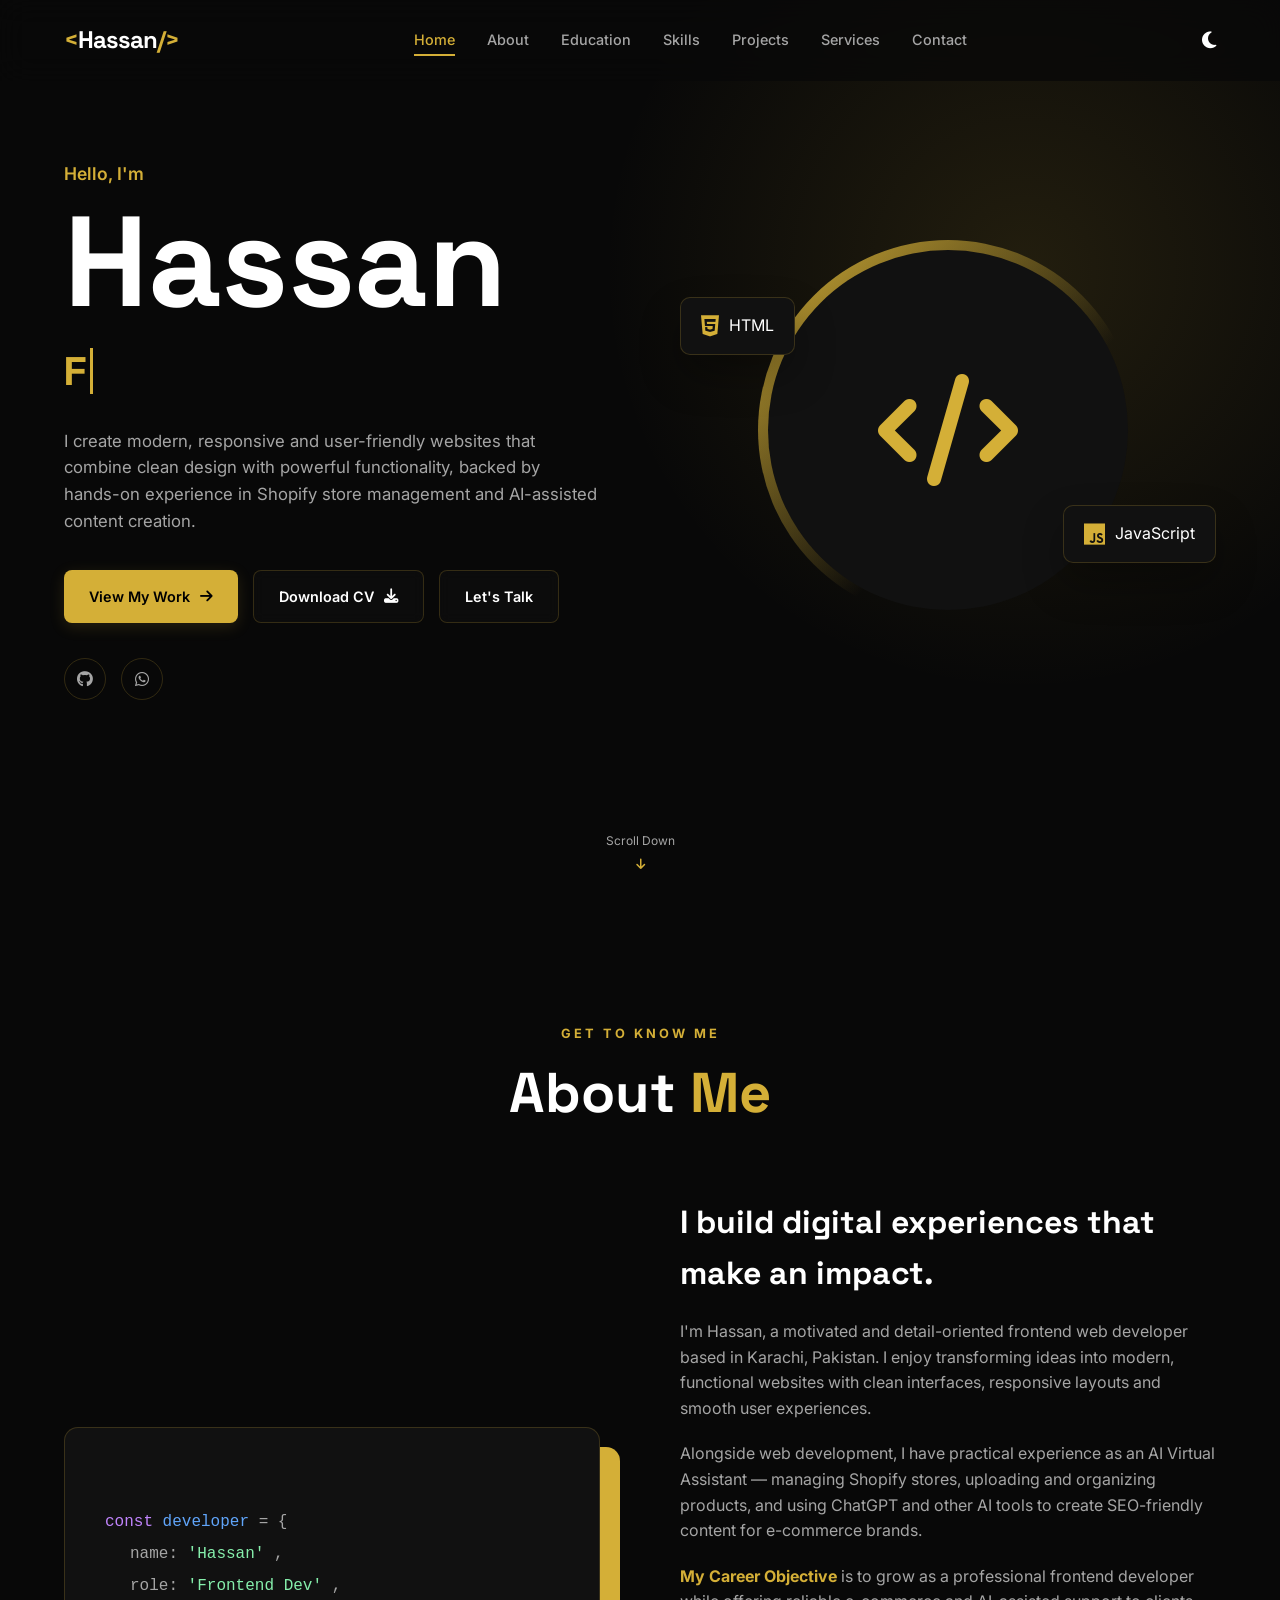
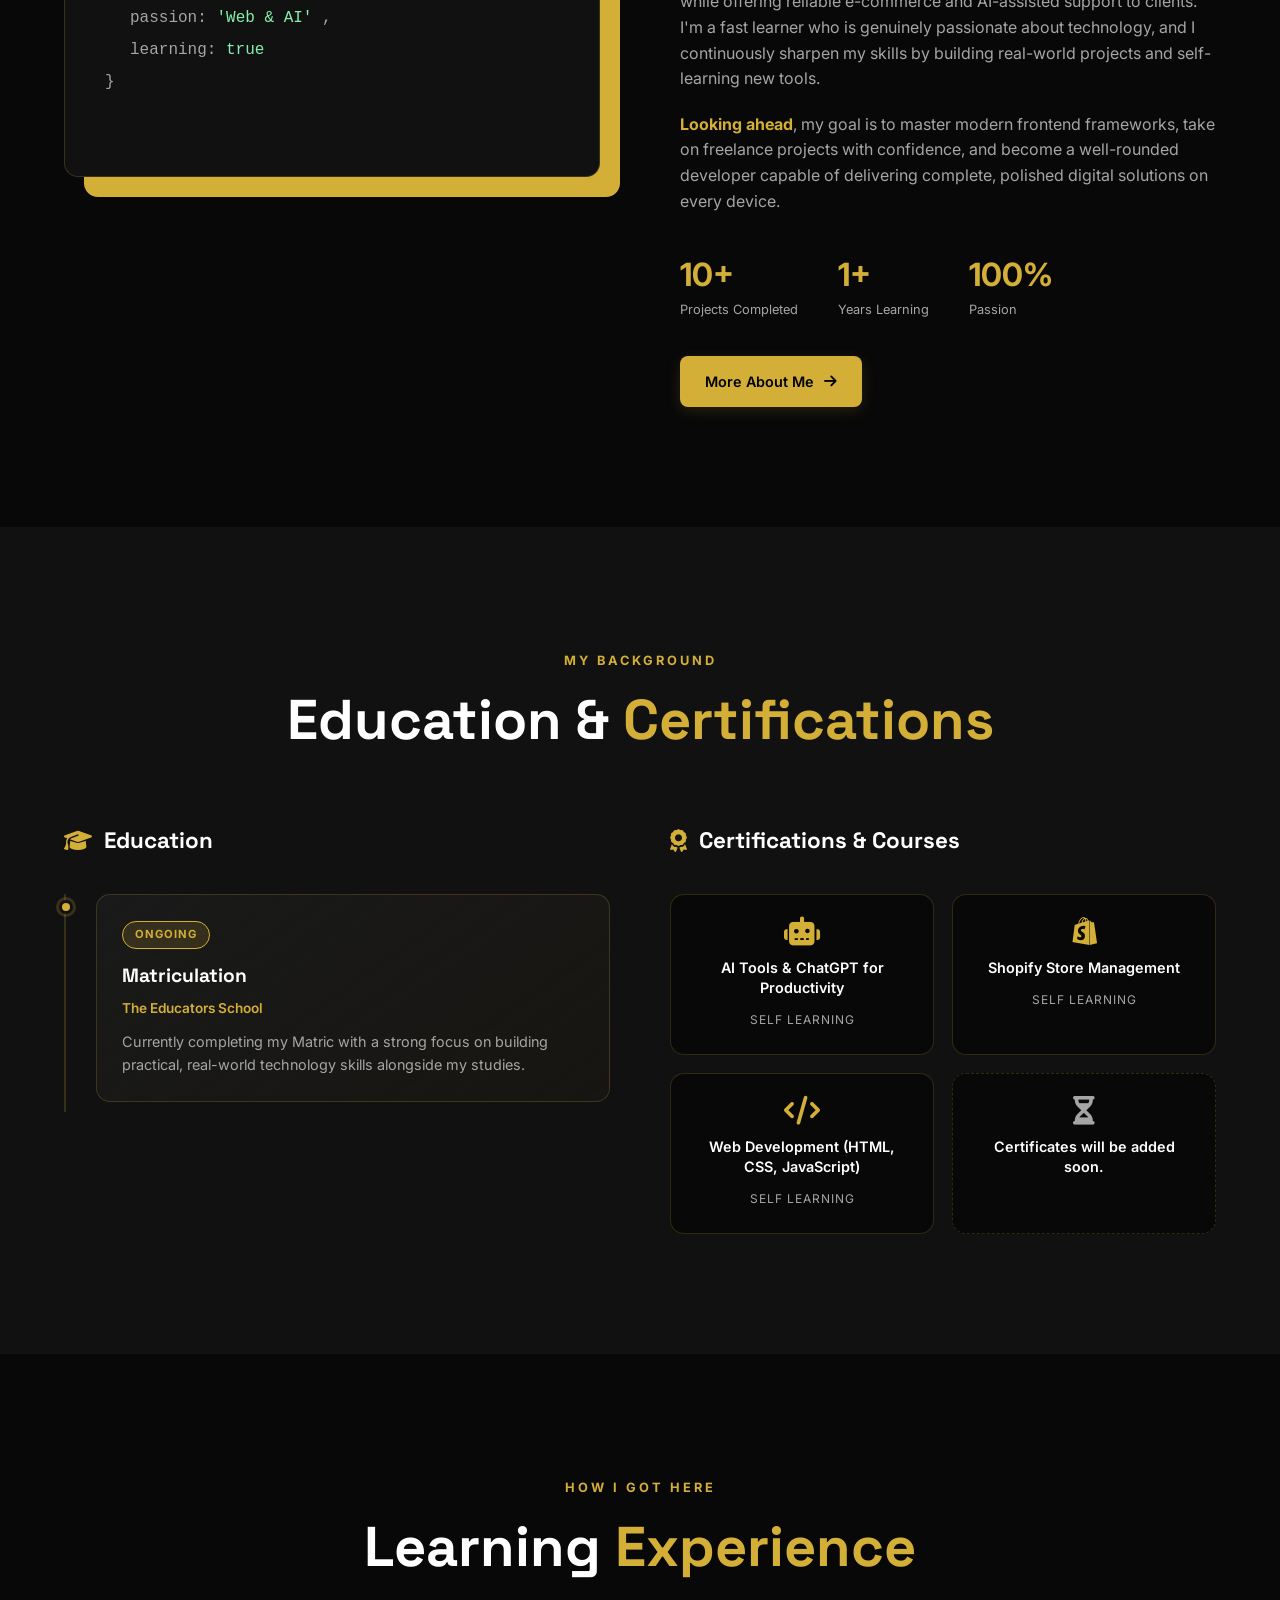
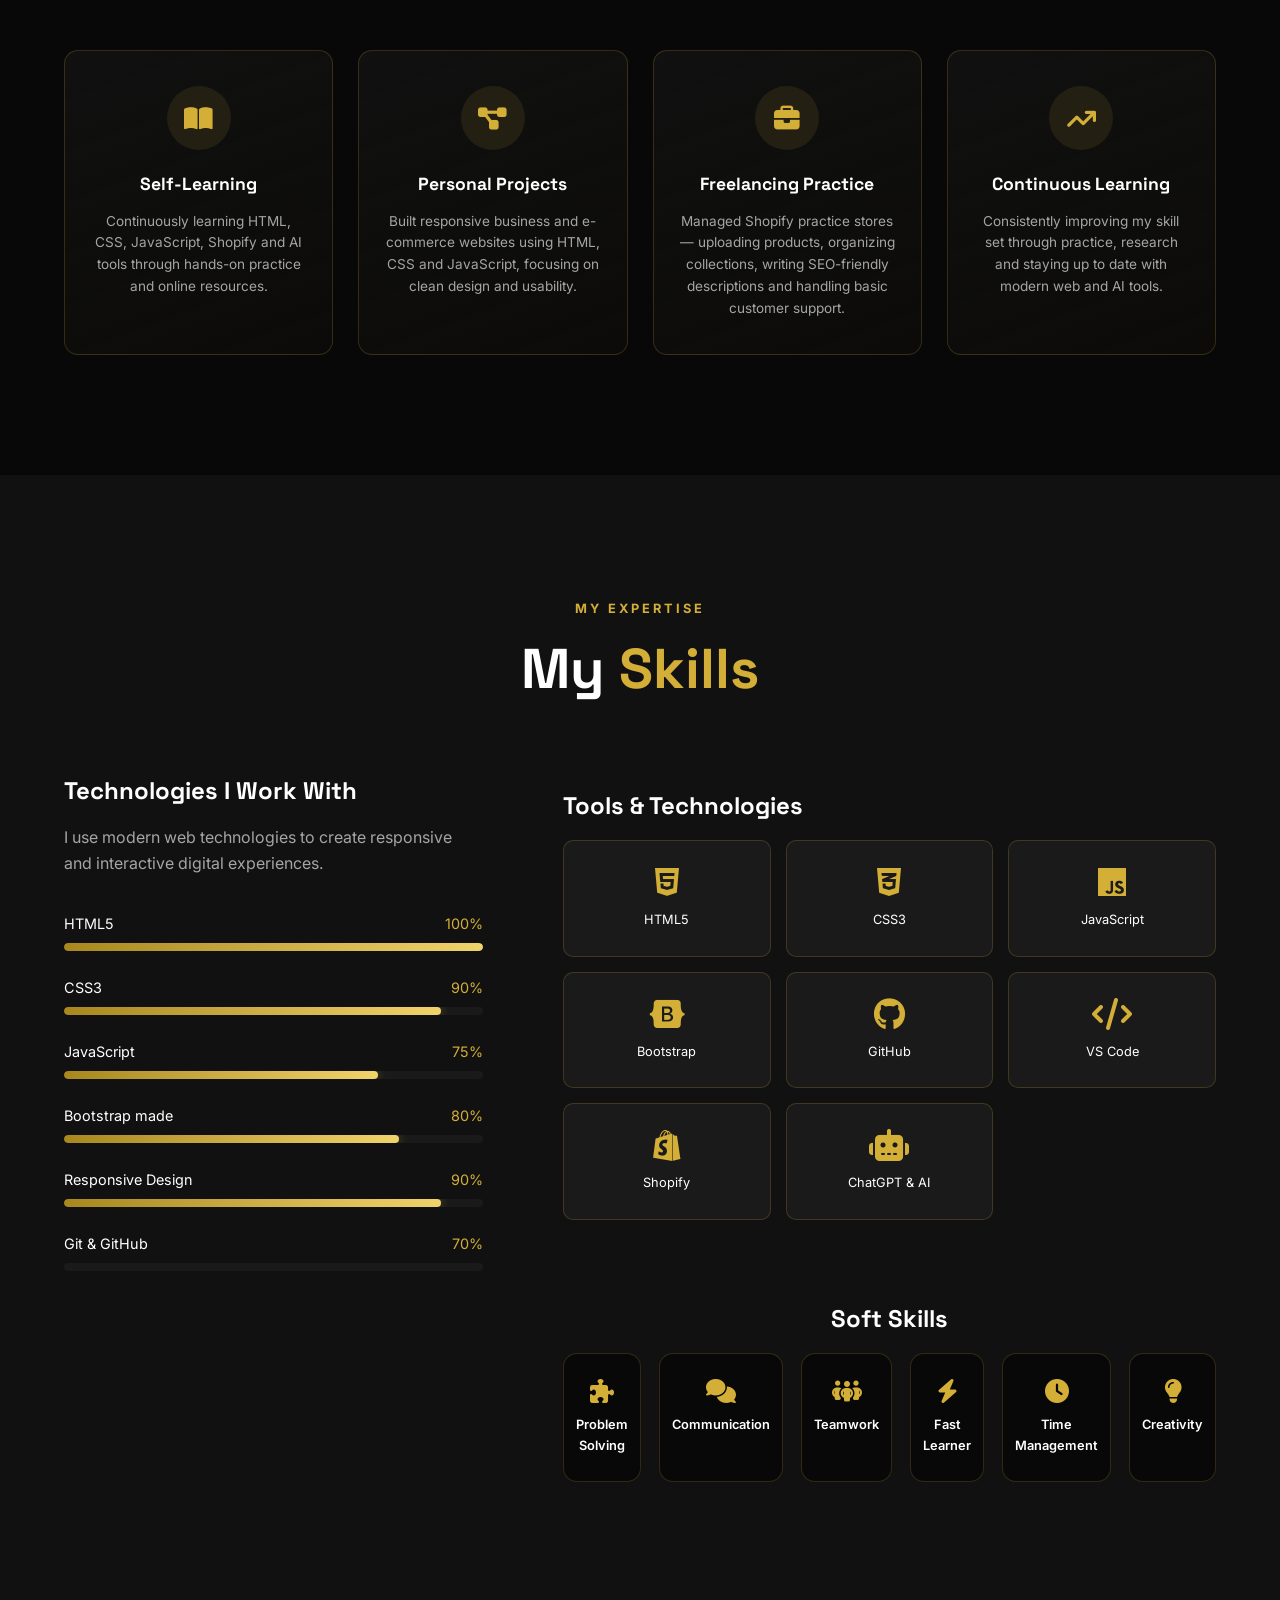
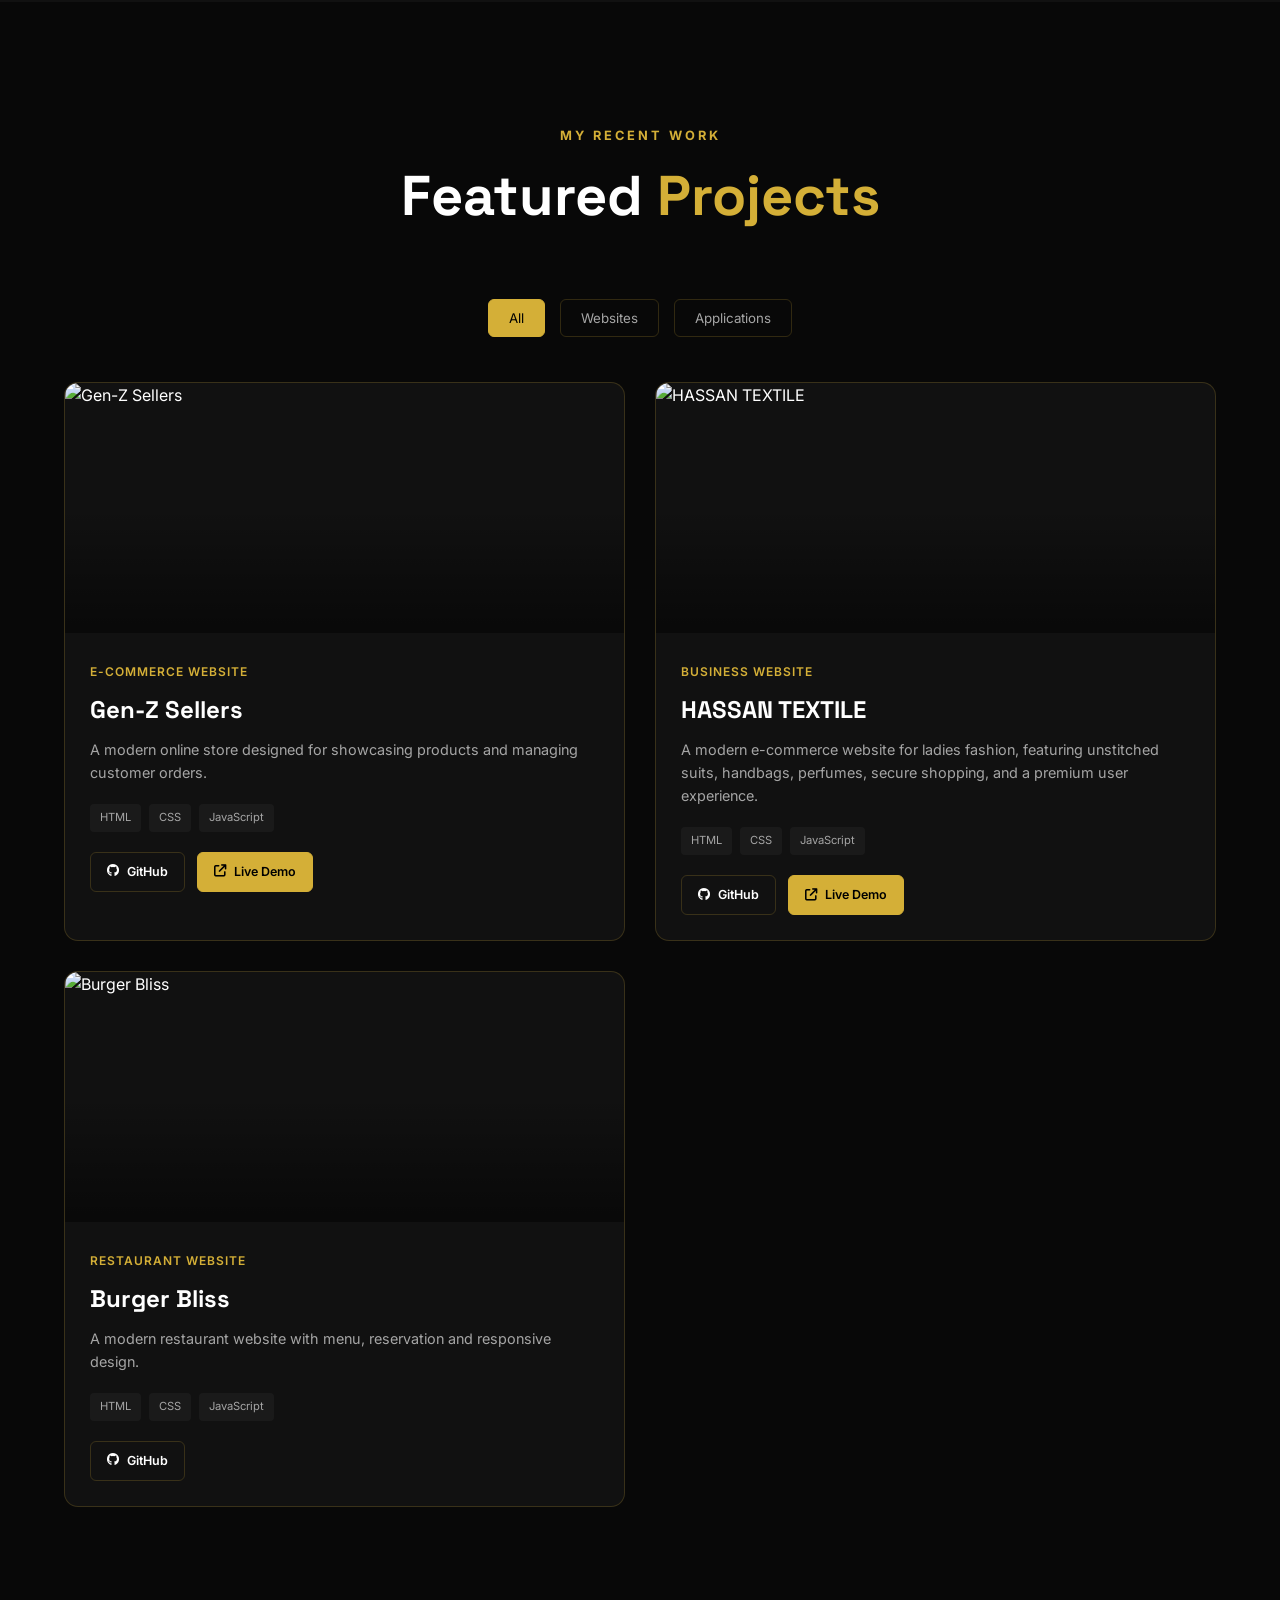
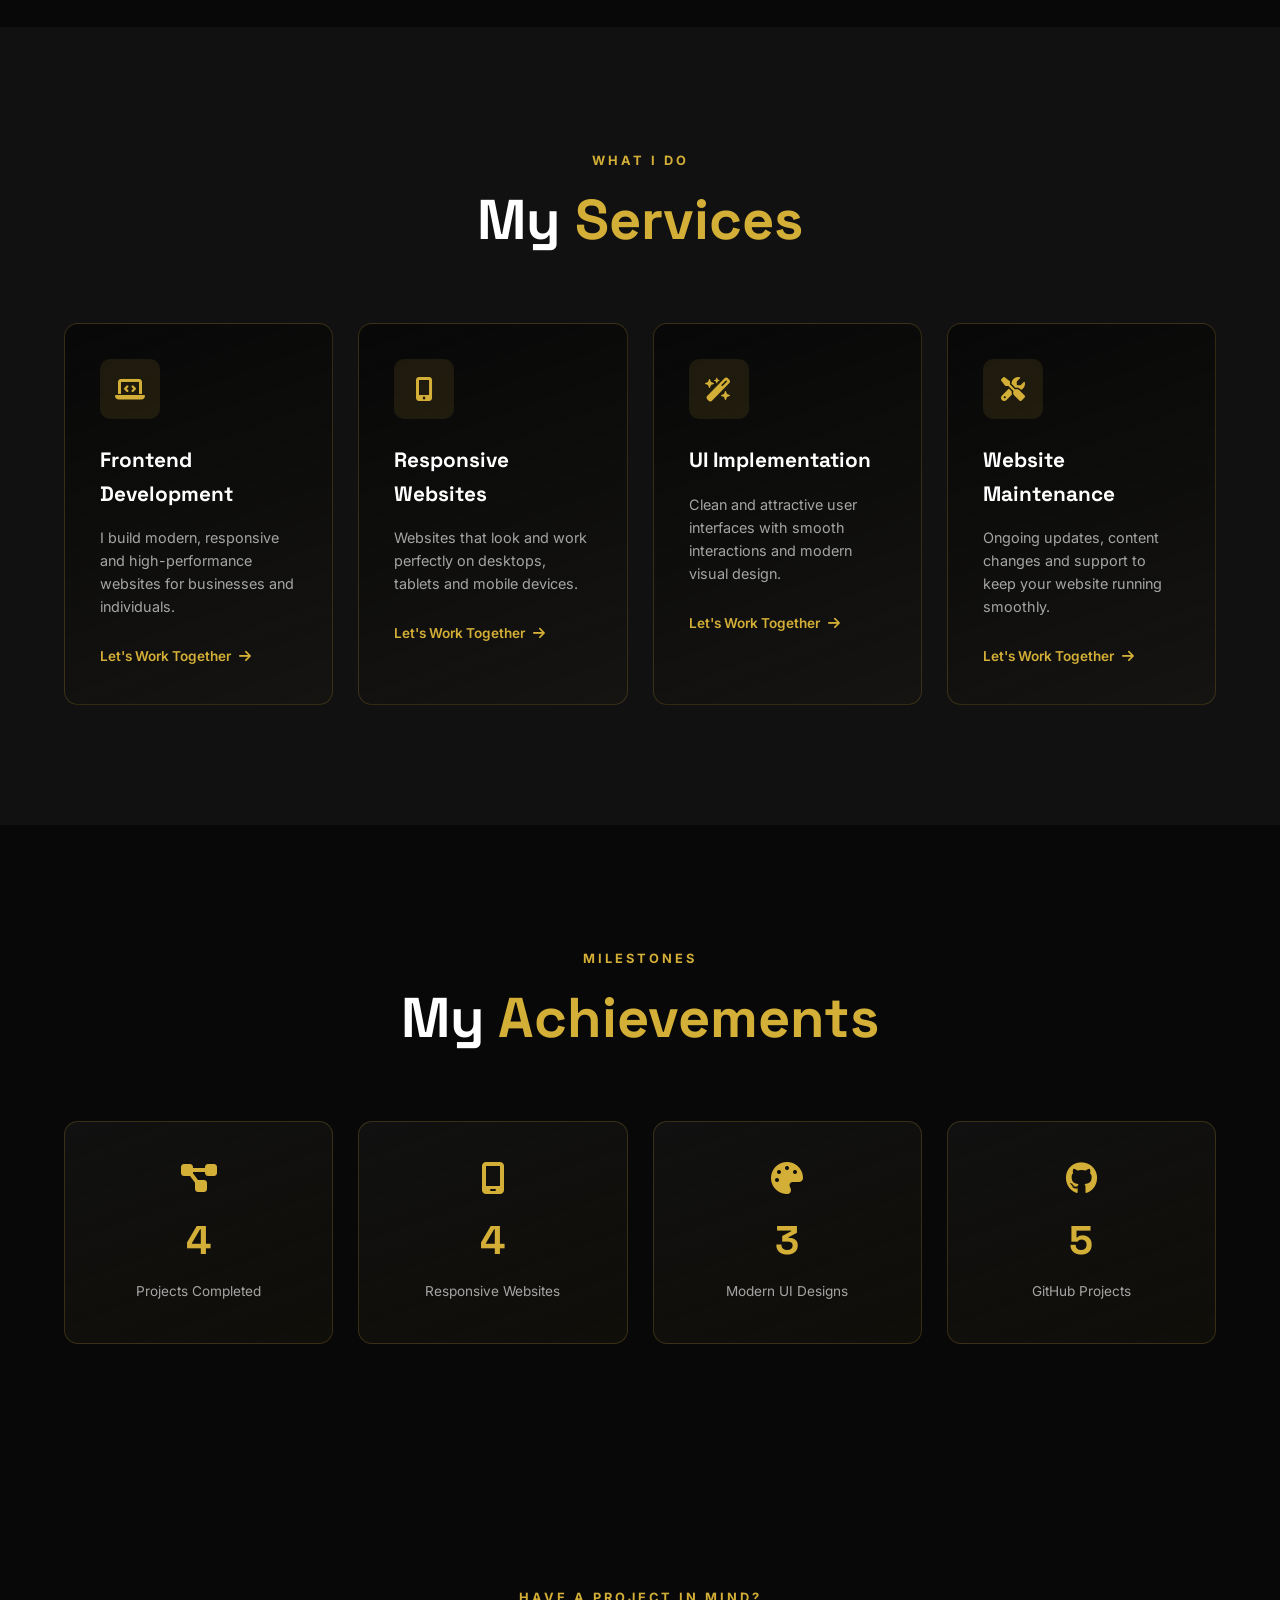
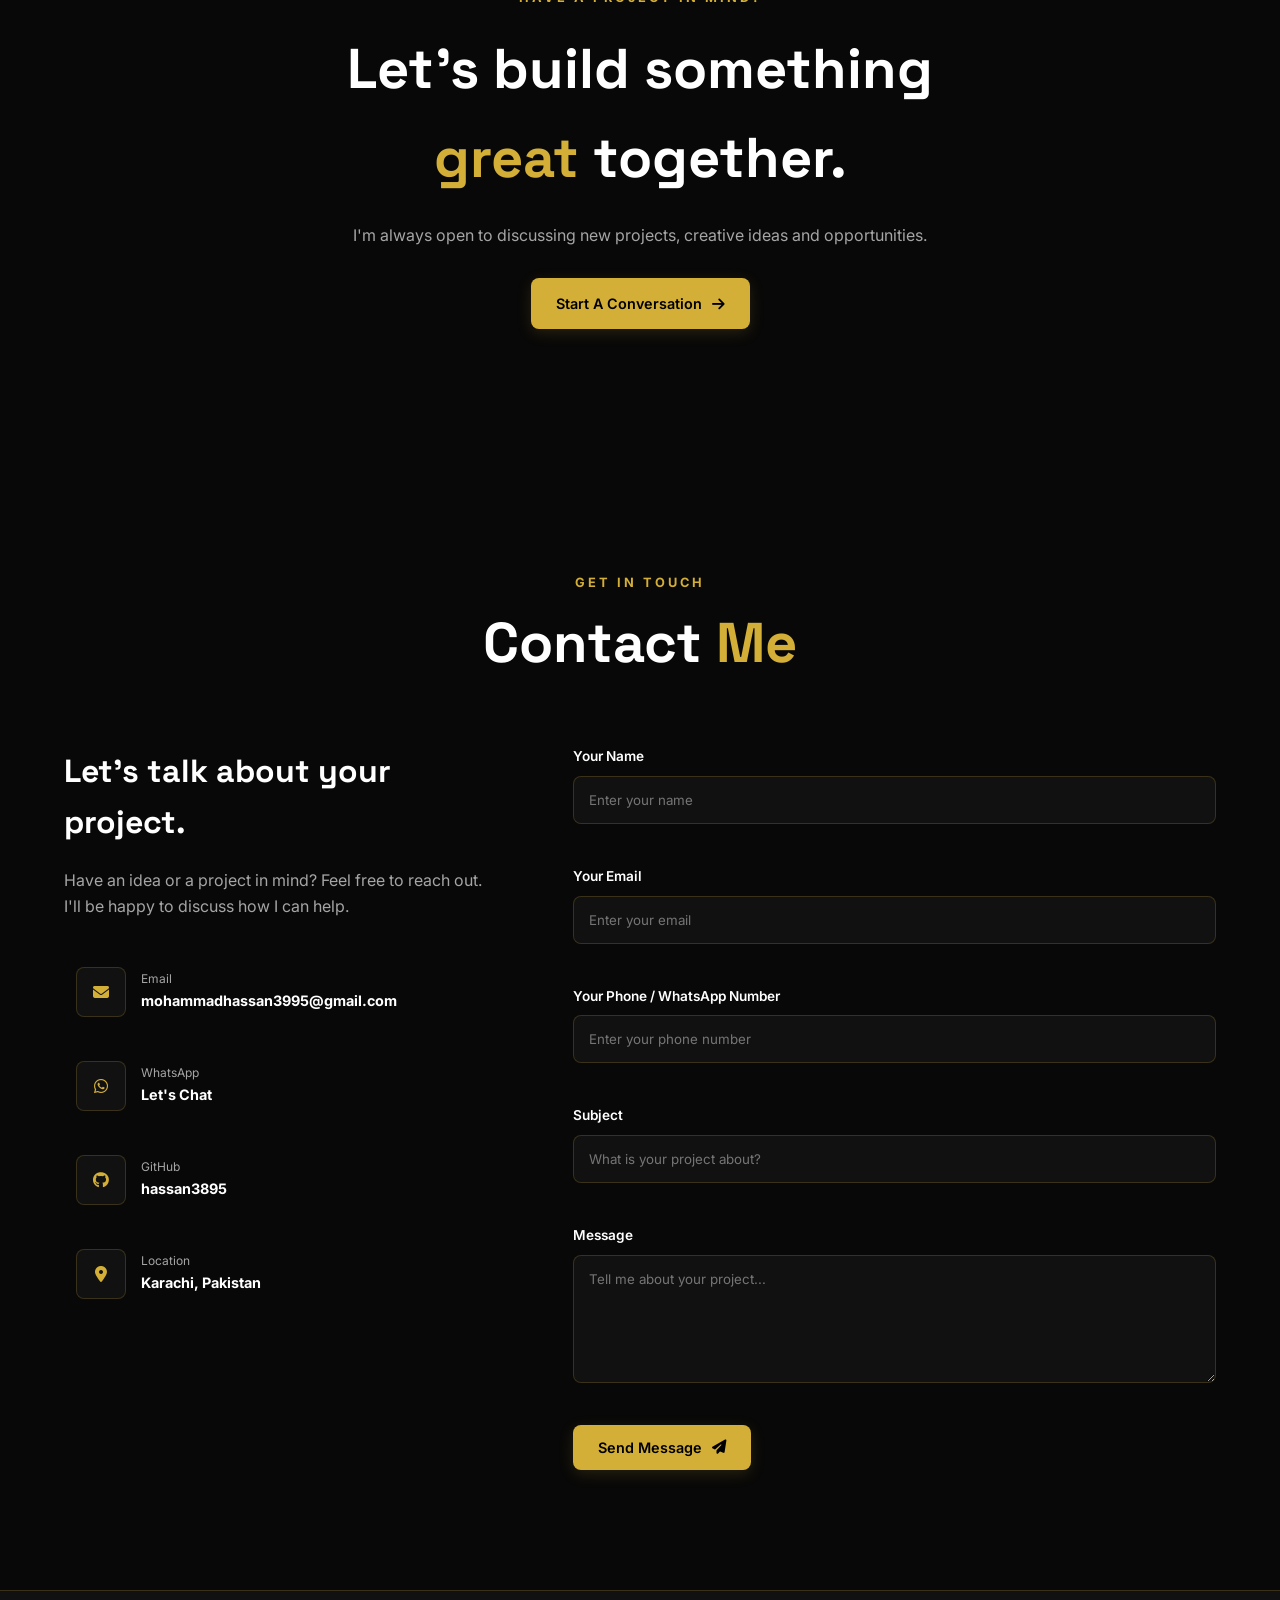
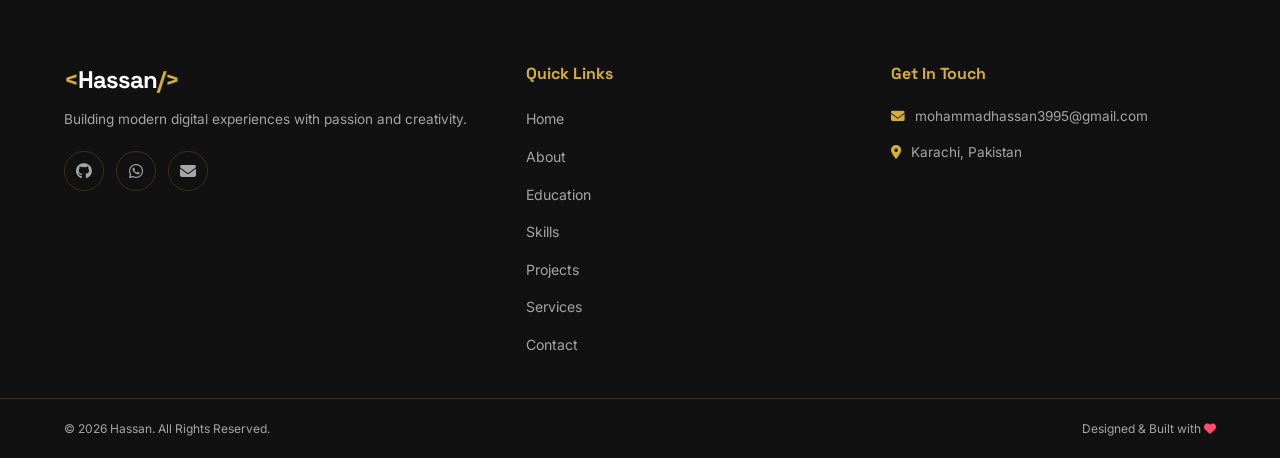
==== commit 4e06b4d5: "Update index.html" ====
--- a/index.html
+++ b/index.html
@@ -1135,17 +1135,11 @@
                         </div>
 
 
-                       <!-- Bootstrap -->
+                      <!-- Bootstrap made -->
 <div class="skill-item">
 
     <div class="skill-info">
-        <span>
-            <img src="https://cdn.jsdelivr.net/gh/devicons/devicon/icons/bootstrap/bootstrap-original.svg"
-                 alt="Bootstrap"
-                 style="width: 24px; height: 24px; vertical-align: middle; margin-right: 8px;">
-            Bootstrap
-        </span>
-
+        <span>Bootstrap made</span>
         <span>80%</span>
     </div>
 
@@ -1213,93 +1207,52 @@
 
                         <h3>
 
-                            Tools & Technologies
-
-                        </h3>
-
-
-                        <div class="tools-grid">
-
-
-                            <div class="tool-card">
-
-                                <i class="fa-brands fa-html5"></i>
-
-                                <span>HTML5</span>
-
-                            </div>
-
-
-                            <div class="tool-card">
-
-                                <i class="fa-brands fa-css3-alt"></i>
-
-                                <span>CSS3</span>
-
-                            </div>
-
-
-                            <div class="tool-card">
-
-                                <i class="fa-brands fa-js"></i>
-
-                                <span>JavaScript</span>
-
-                            </div>
-
-
-                            <div class="tool-card">
-
-                                <i class="fa-brands fa-Bootstrap made"></i>
-
-                                <span>Bootstrap made</span>
-
-                            </div>
-
-
-                            <div class="tool-card">
-
-                                <i class="fa-brands fa-github"></i>
-
-                                <span>GitHub</span>
-
-                            </div>
-
-
-                            <div class="tool-card">
-
-                                <i class="fa-solid fa-code"></i>
-
-                                <span>VS Code</span>
-
-                            </div>
-
-
-                            <div class="tool-card">
-
-                                <i class="fa-brands fa-shopify"></i>
-
-                                <span>Shopify</span>
-
-                            </div>
-
-
-                            <div class="tool-card">
-
-                                <i class="fa-solid fa-robot"></i>
-
-                                <span>ChatGPT & AI</span>
-
-                            </div>
-
-
-                        </div>
-
-
-                    </div>
-
-
-                </div>
+                          <!-- Tools & Technologies -->
+<h3>Tools & Technologies</h3>
+
+<div class="tools-grid">
+
+    <div class="tool-card">
+        <i class="fa-brands fa-html5"></i>
+        <span>HTML5</span>
+    </div>
+
+    <div class="tool-card">
+        <i class="fa-brands fa-css3-alt"></i>
+        <span>CSS3</span>
+    </div>
+
+    <div class="tool-card">
+        <i class="fa-brands fa-js"></i>
+        <span>JavaScript</span>
+    </div>
+
+    <div class="tool-card">
+        <i class="fa-brands fa-bootstrap"></i>
+        <span>Bootstrap</span>
+    </div>
+
+    <div class="tool-card">
+        <i class="fa-brands fa-github"></i>
+        <span>GitHub</span>
+    </div>
+
+    <div class="tool-card">
+        <i class="fa-solid fa-code"></i>
+        <span>VS Code</span>
+    </div>
+
+    <div class="tool-card">
+        <i class="fa-brands fa-shopify"></i>
+        <span>Shopify</span>
+    </div>
+
+    <div class="tool-card">
+        <i class="fa-solid fa-robot"></i>
+        <span>ChatGPT & AI</span>
+    </div>
+
+</div>
 
 
                 <!-- Soft Skills -->
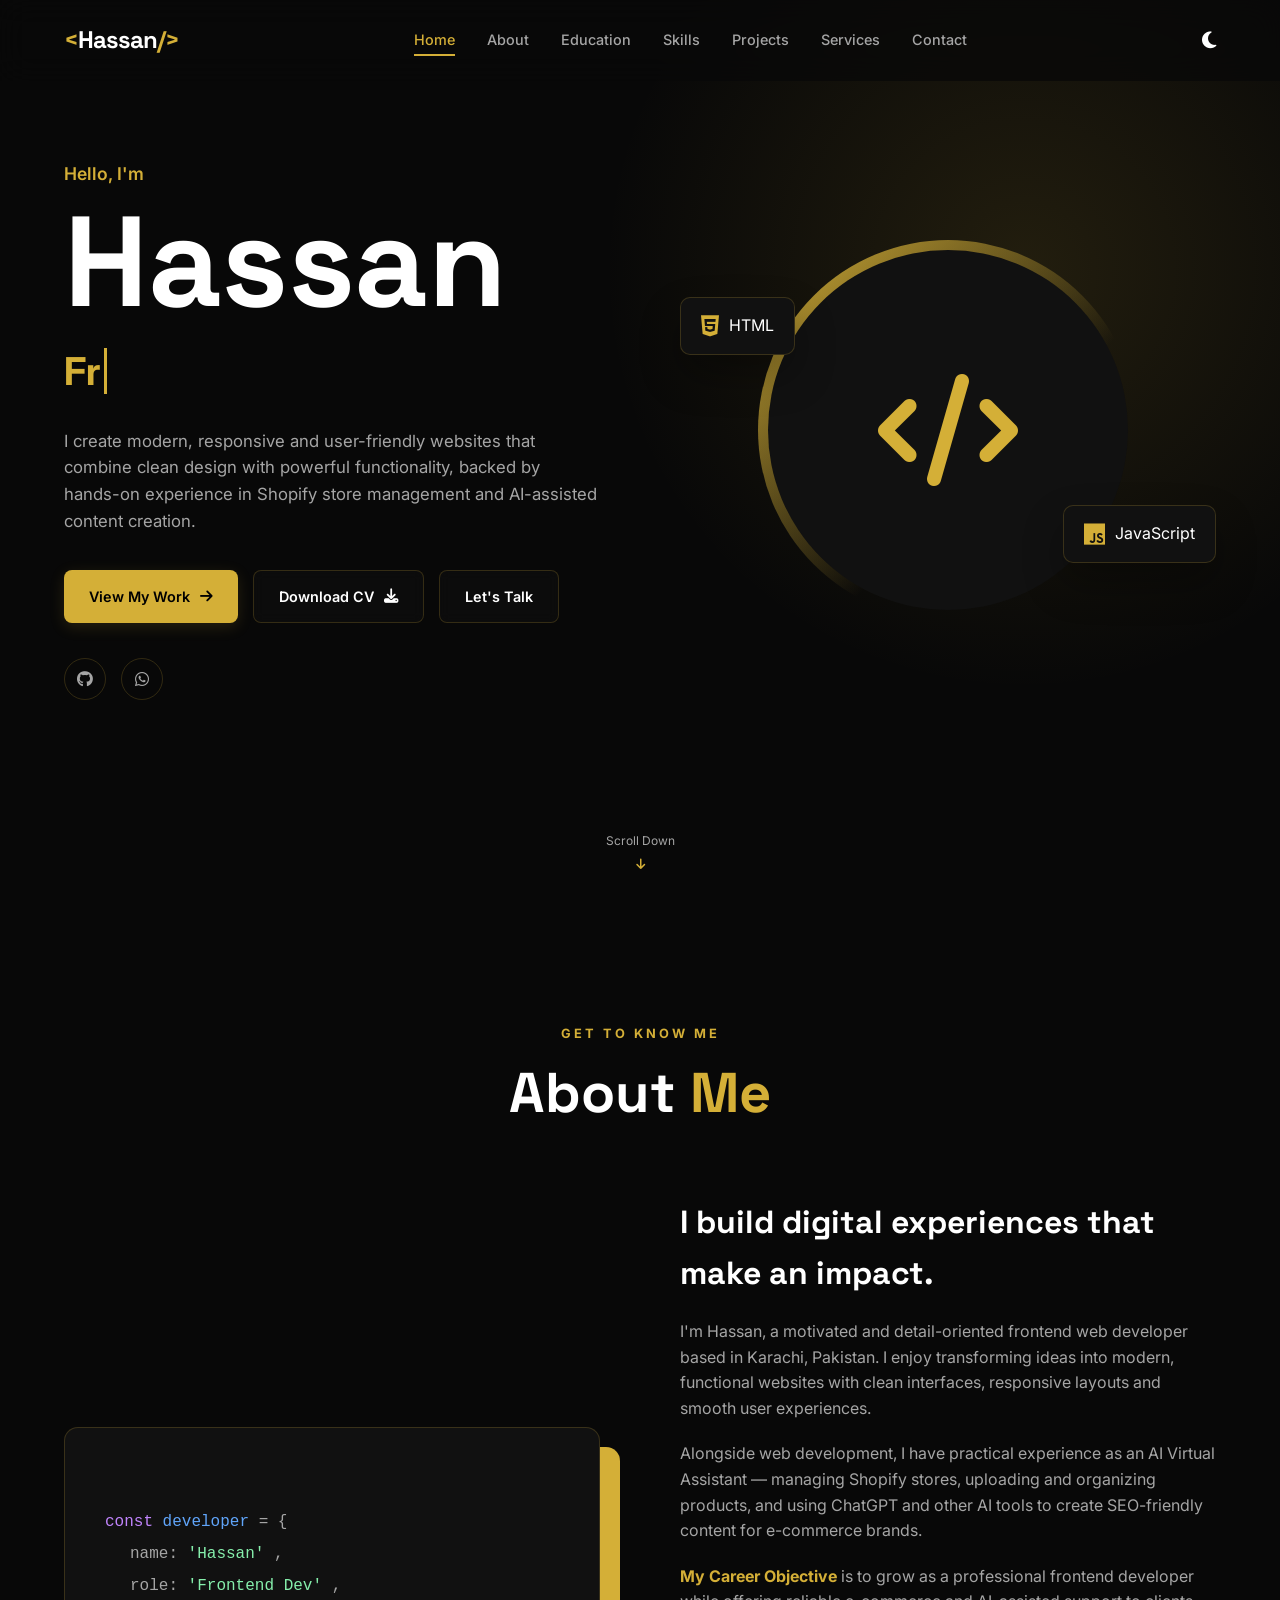
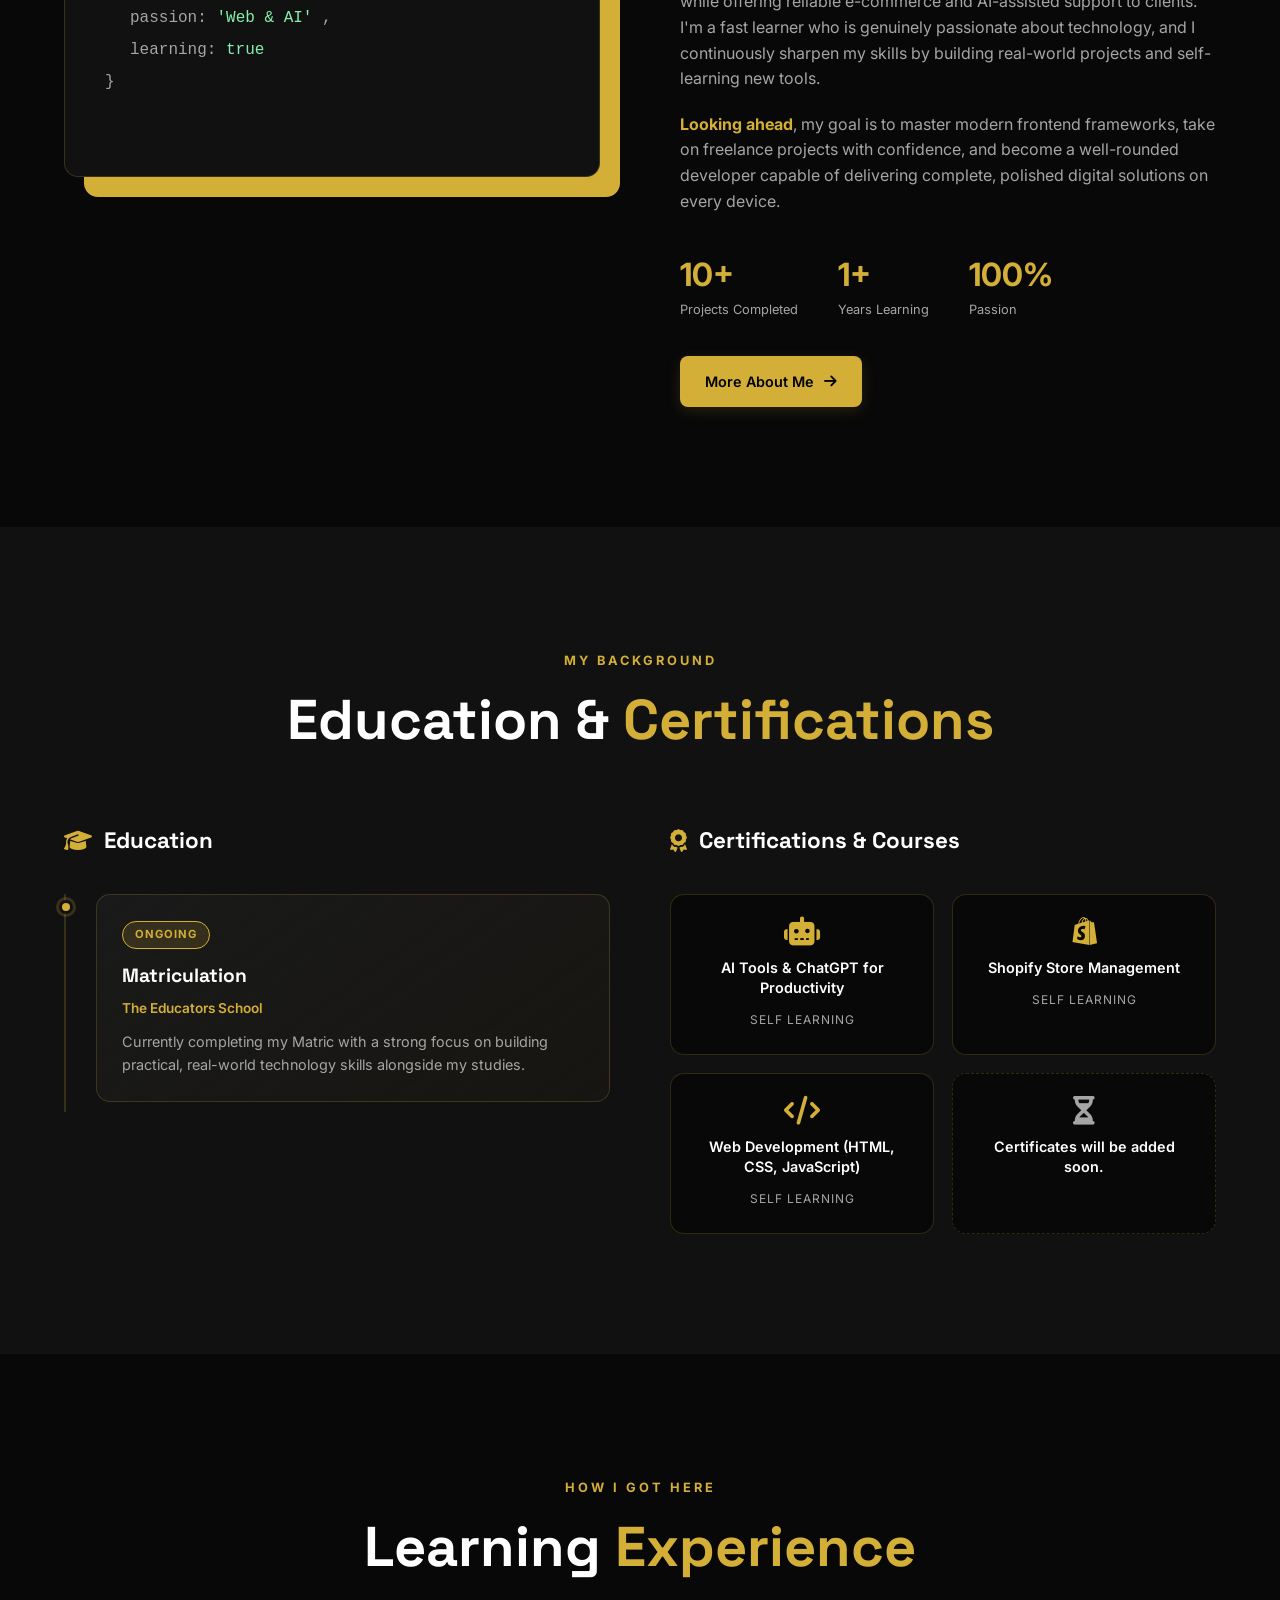
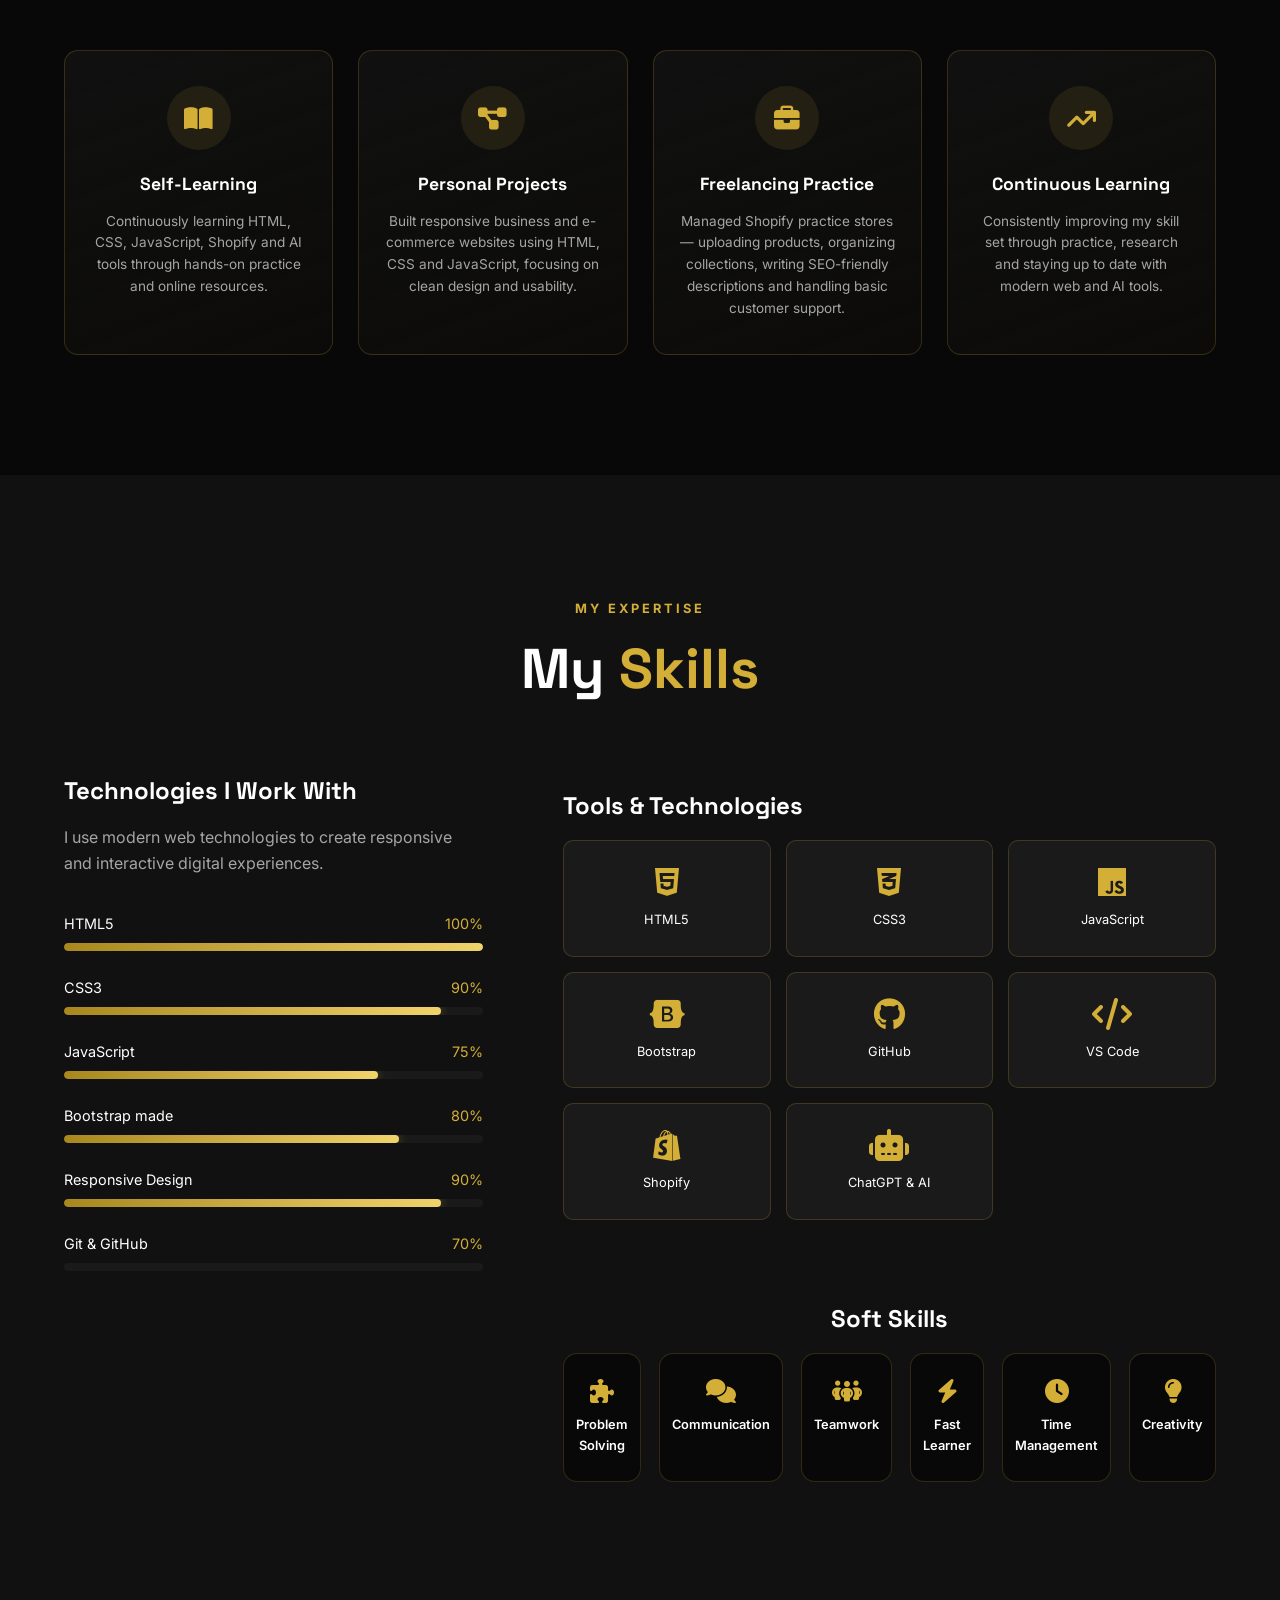
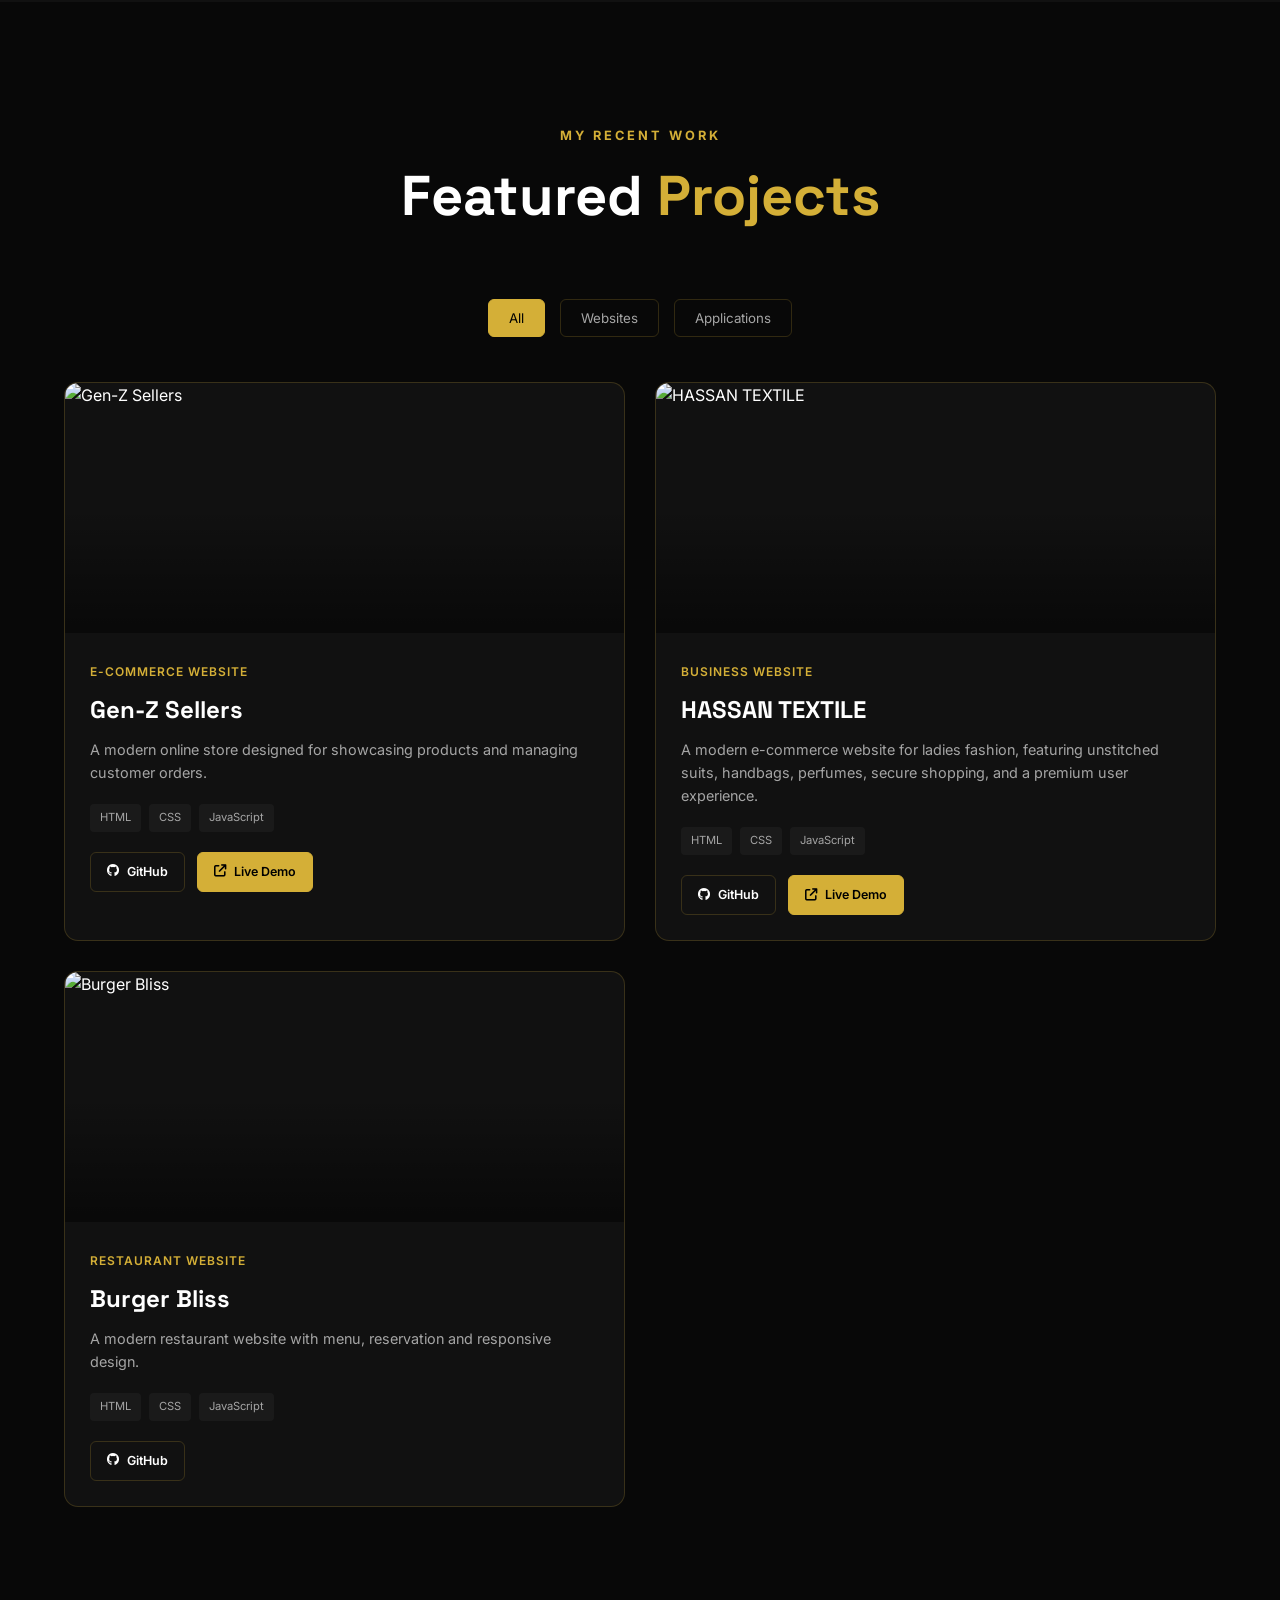
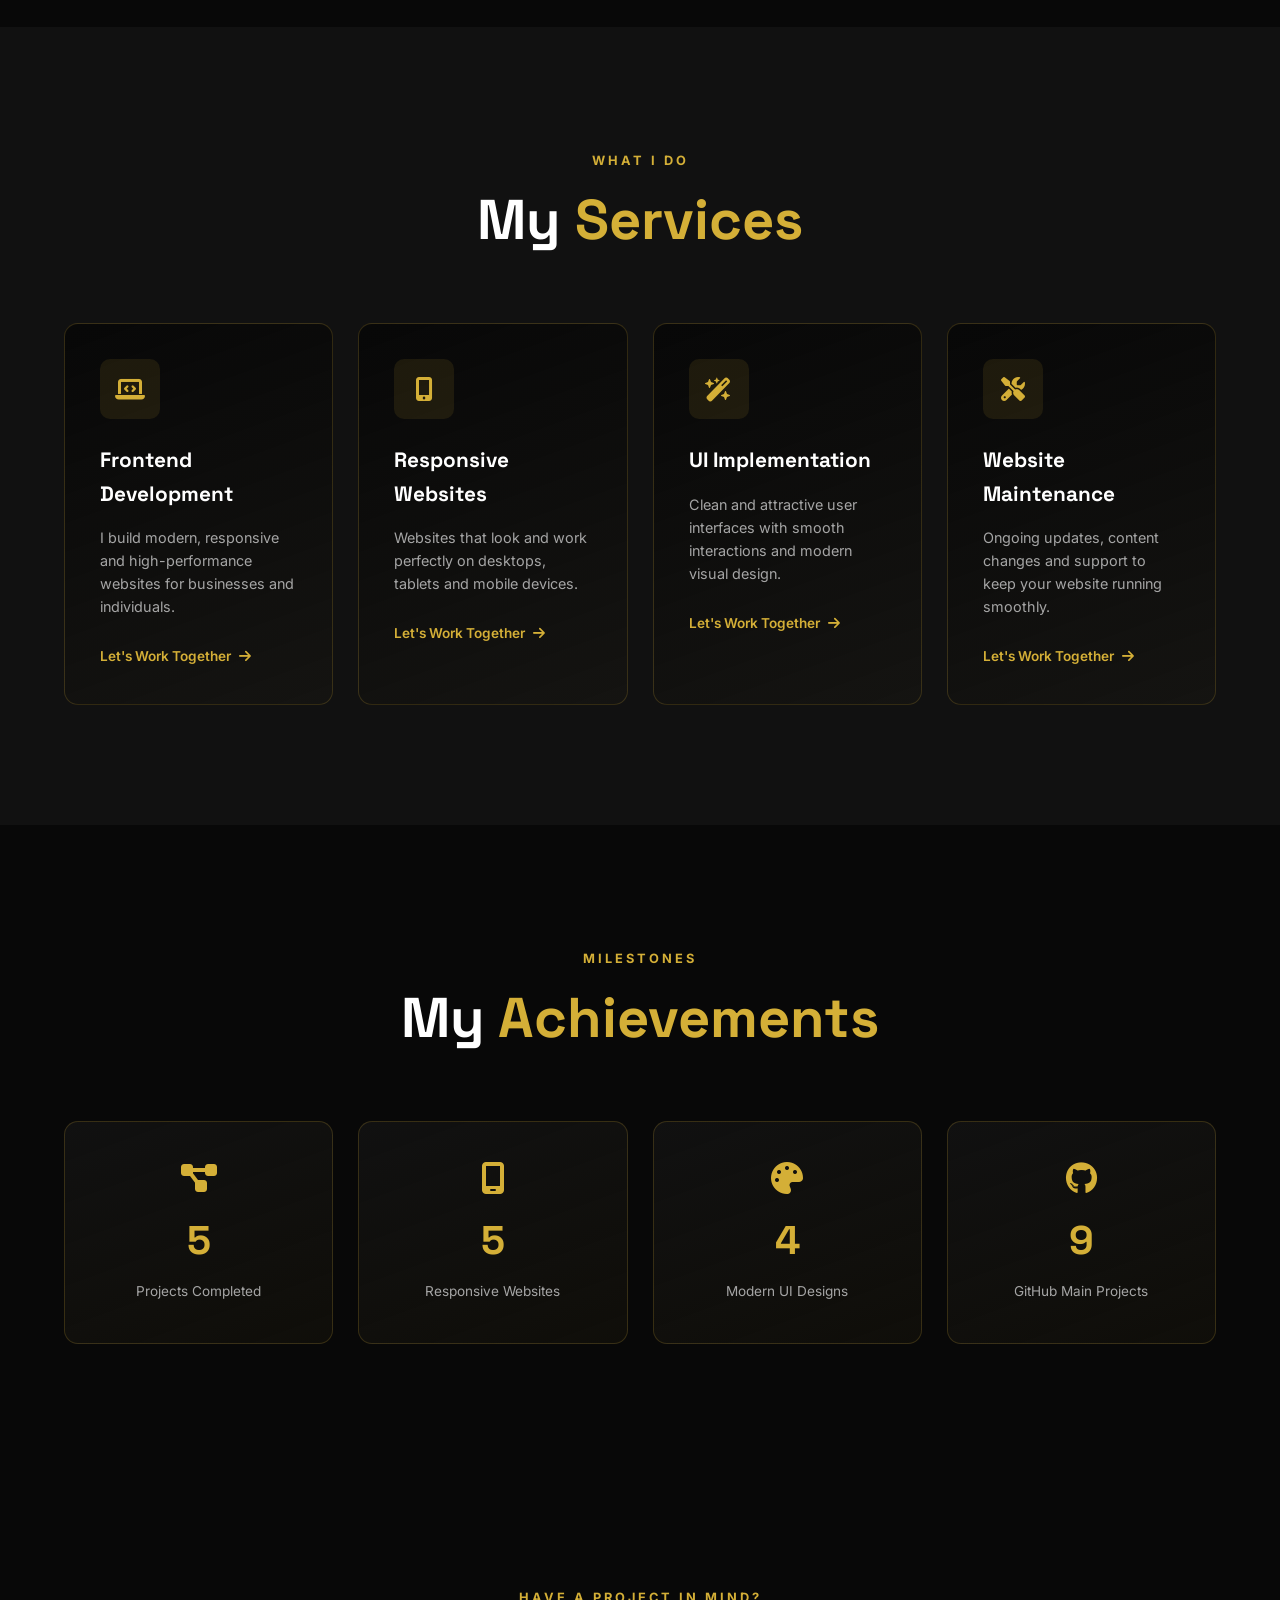
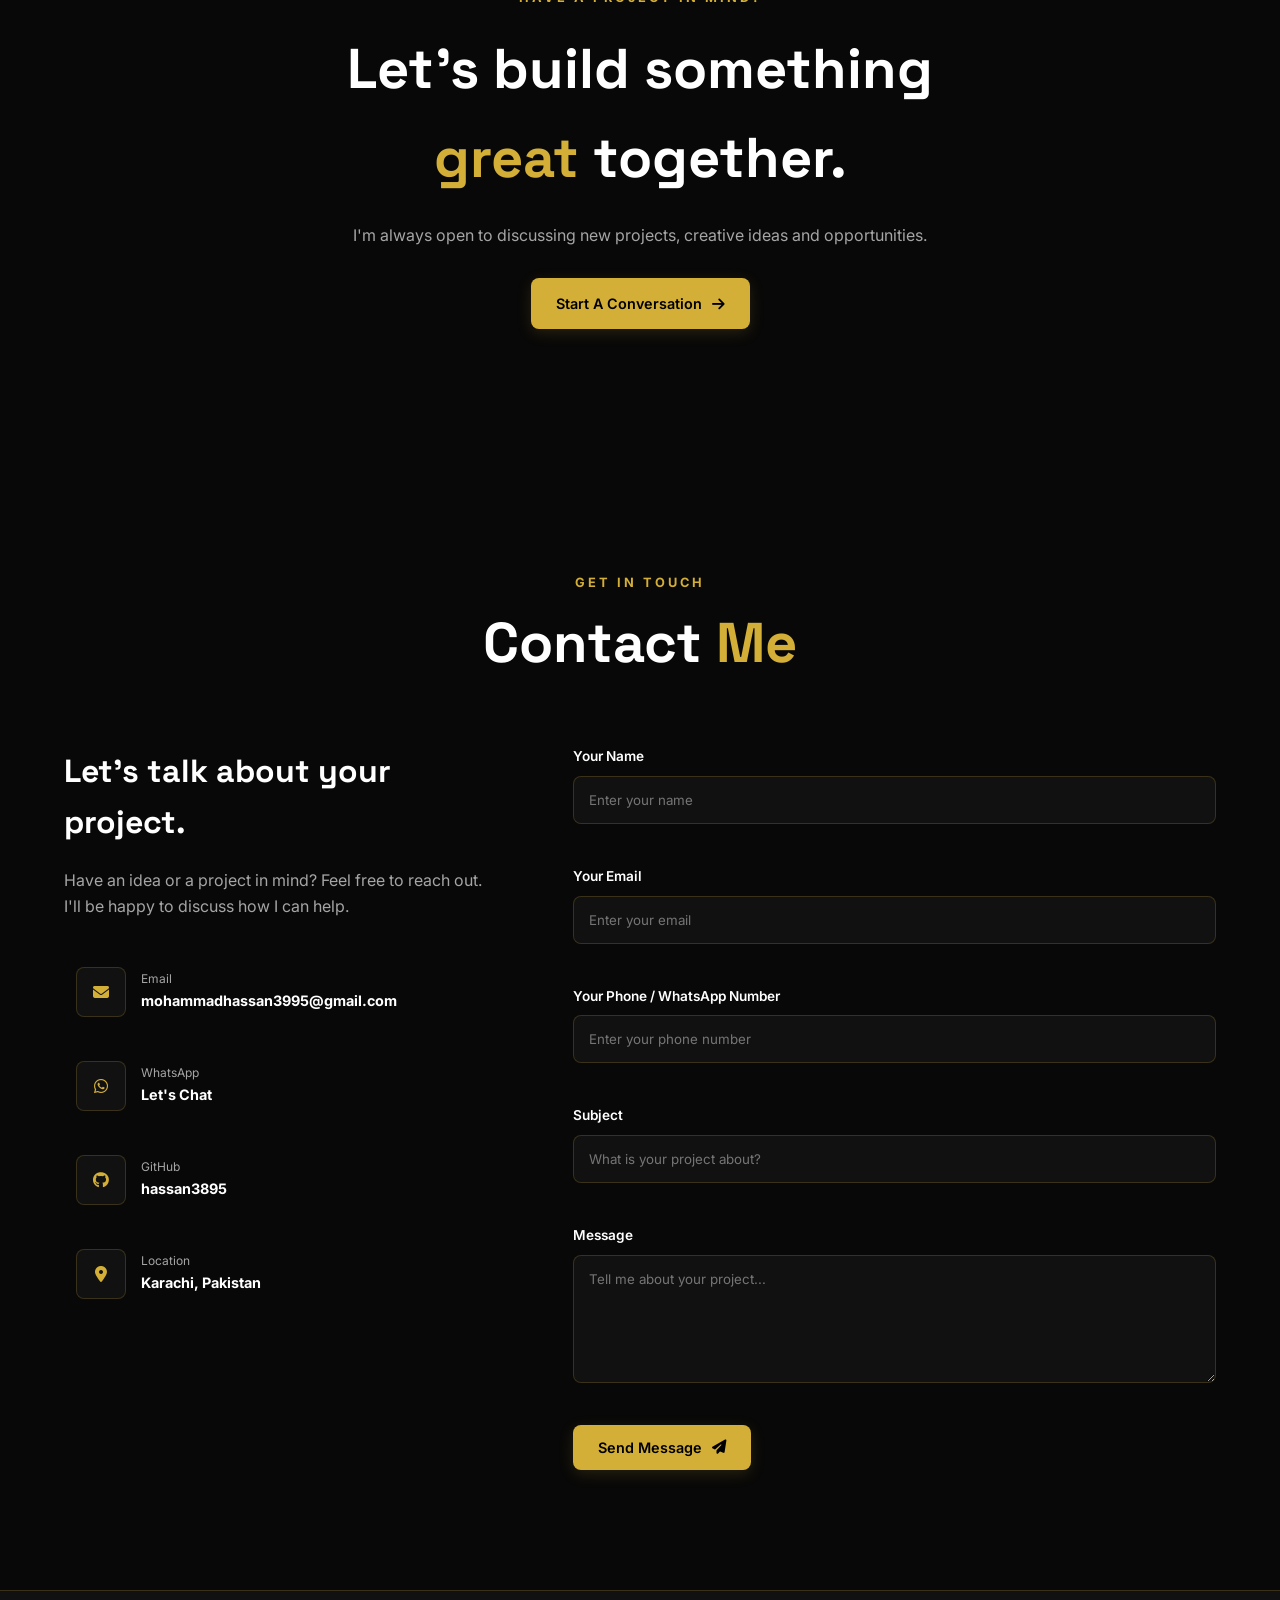
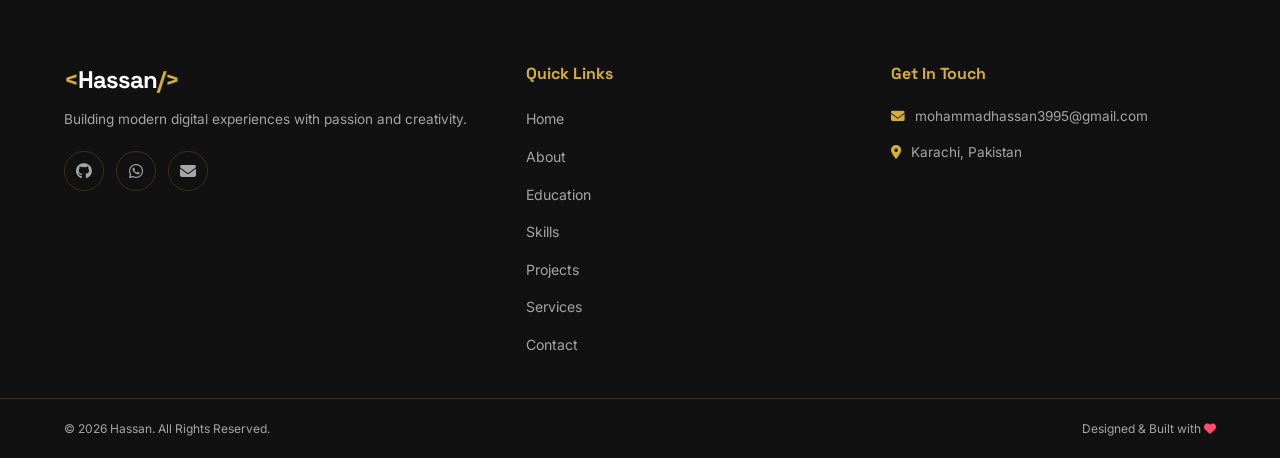
==== commit 8ee5c78d: "Update index.html" ====
--- a/index.html
+++ b/index.html
@@ -2043,9 +2043,9 @@
 
                         <i class="fa-brands fa-github"></i>
 
-                        <h3 class="counter" data-target="07">0</h3>
-
-                        <p>GitHub Projects</p>
+                        <h3 class="counter" data-target="12">0</h3>
+
+                        <p>GitHub Main Projects</p>
 
                     </div>
 
